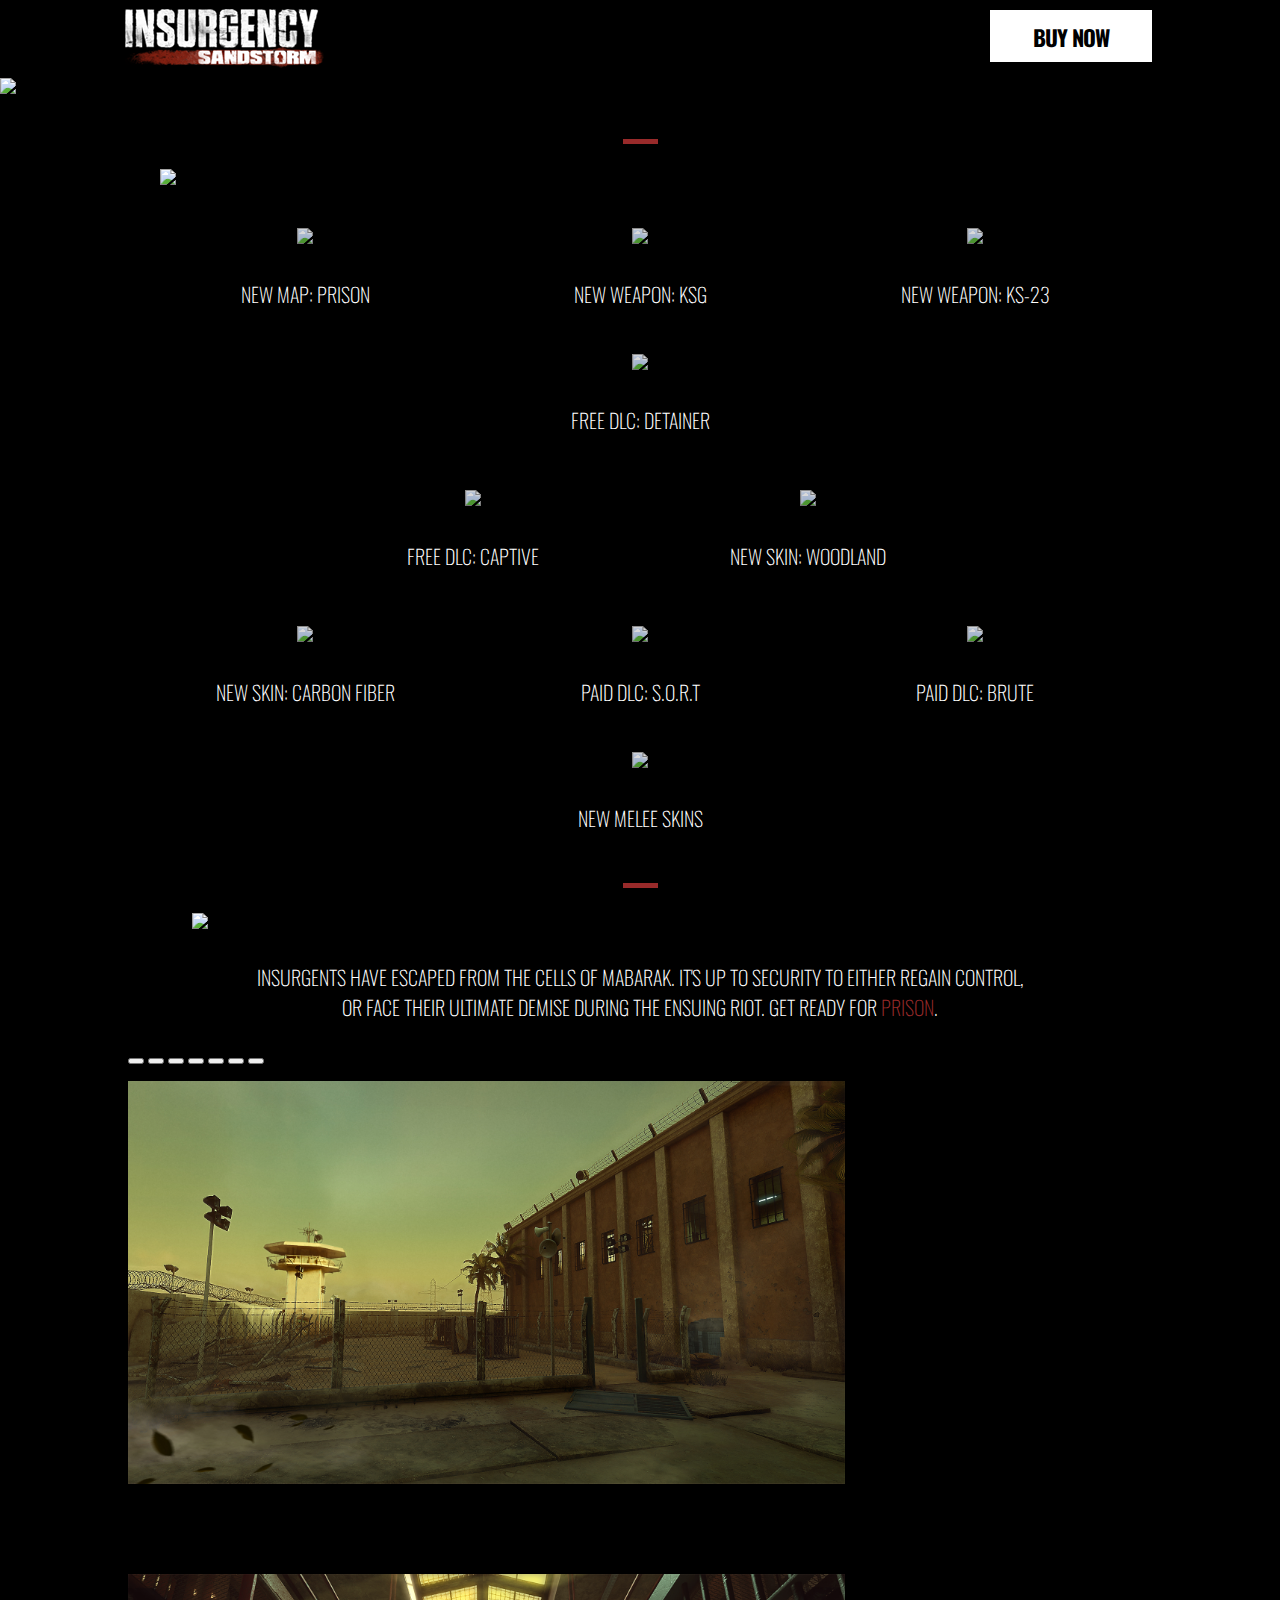
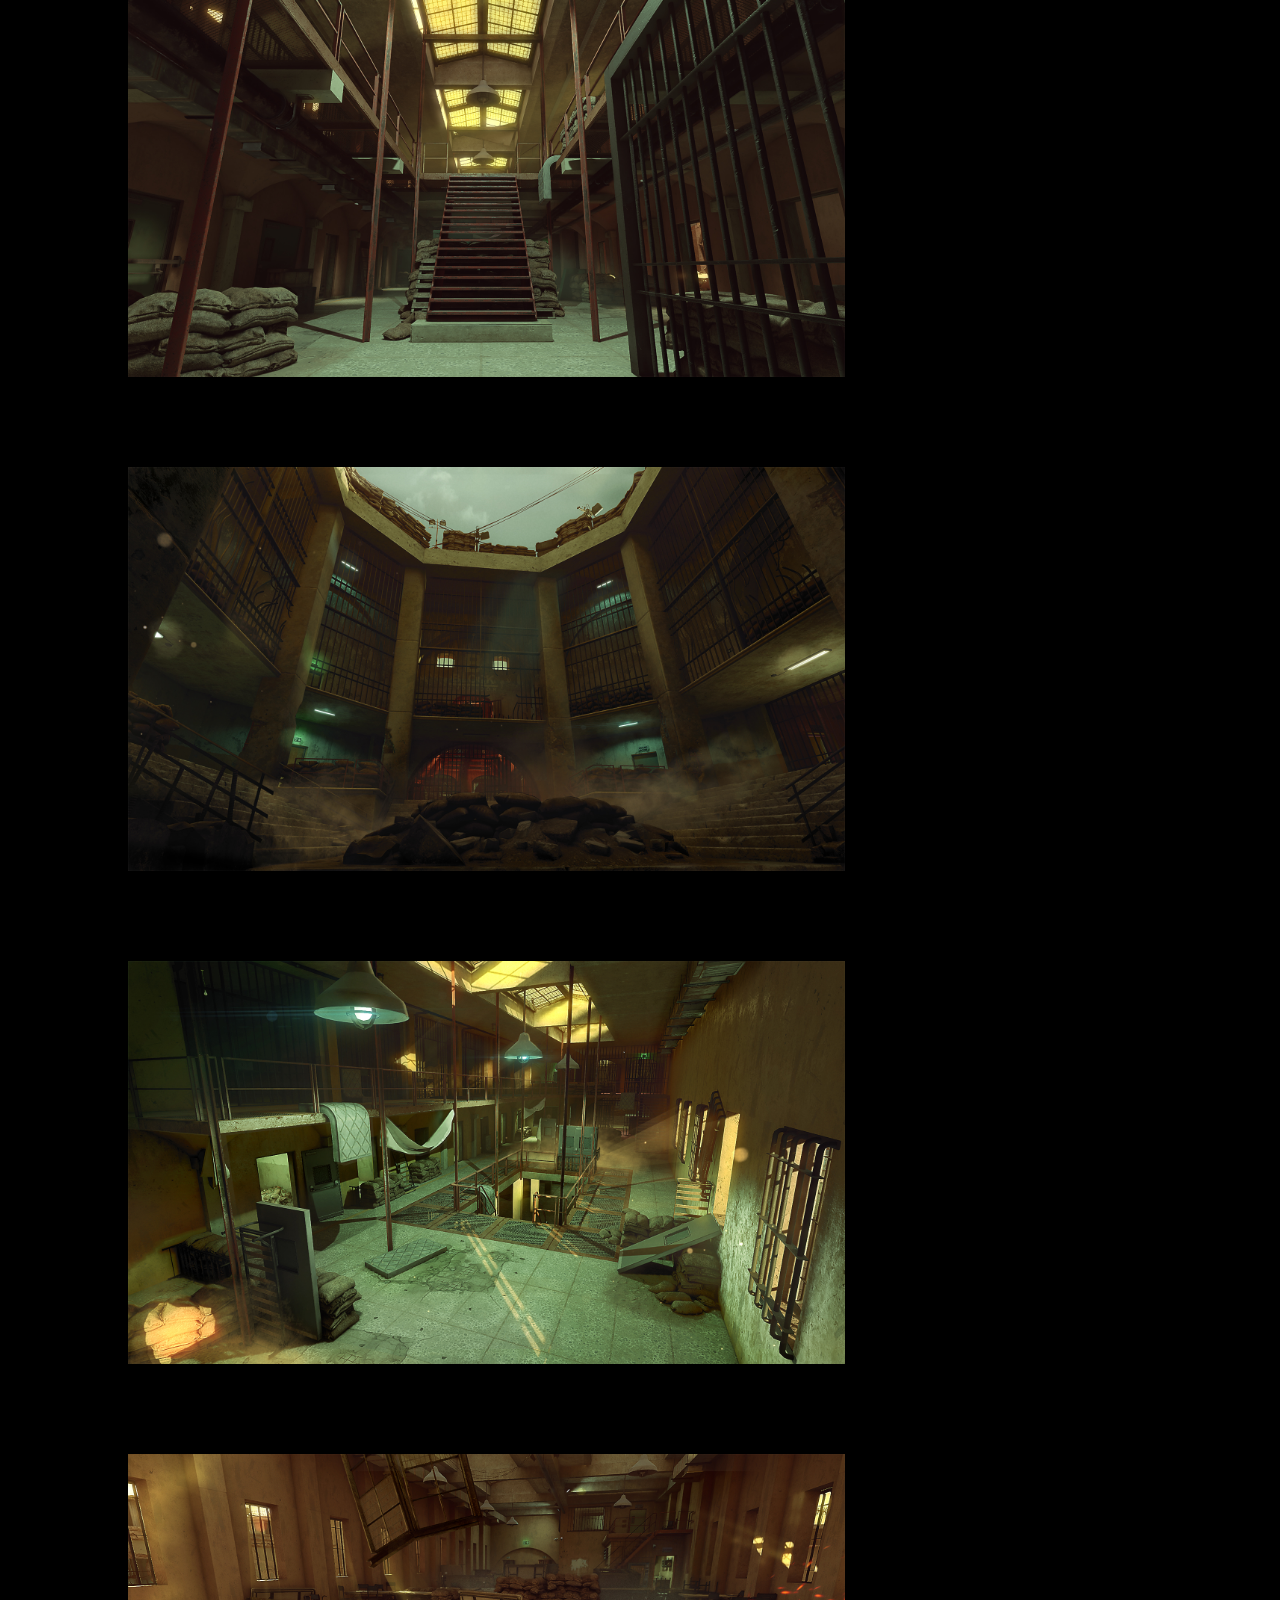
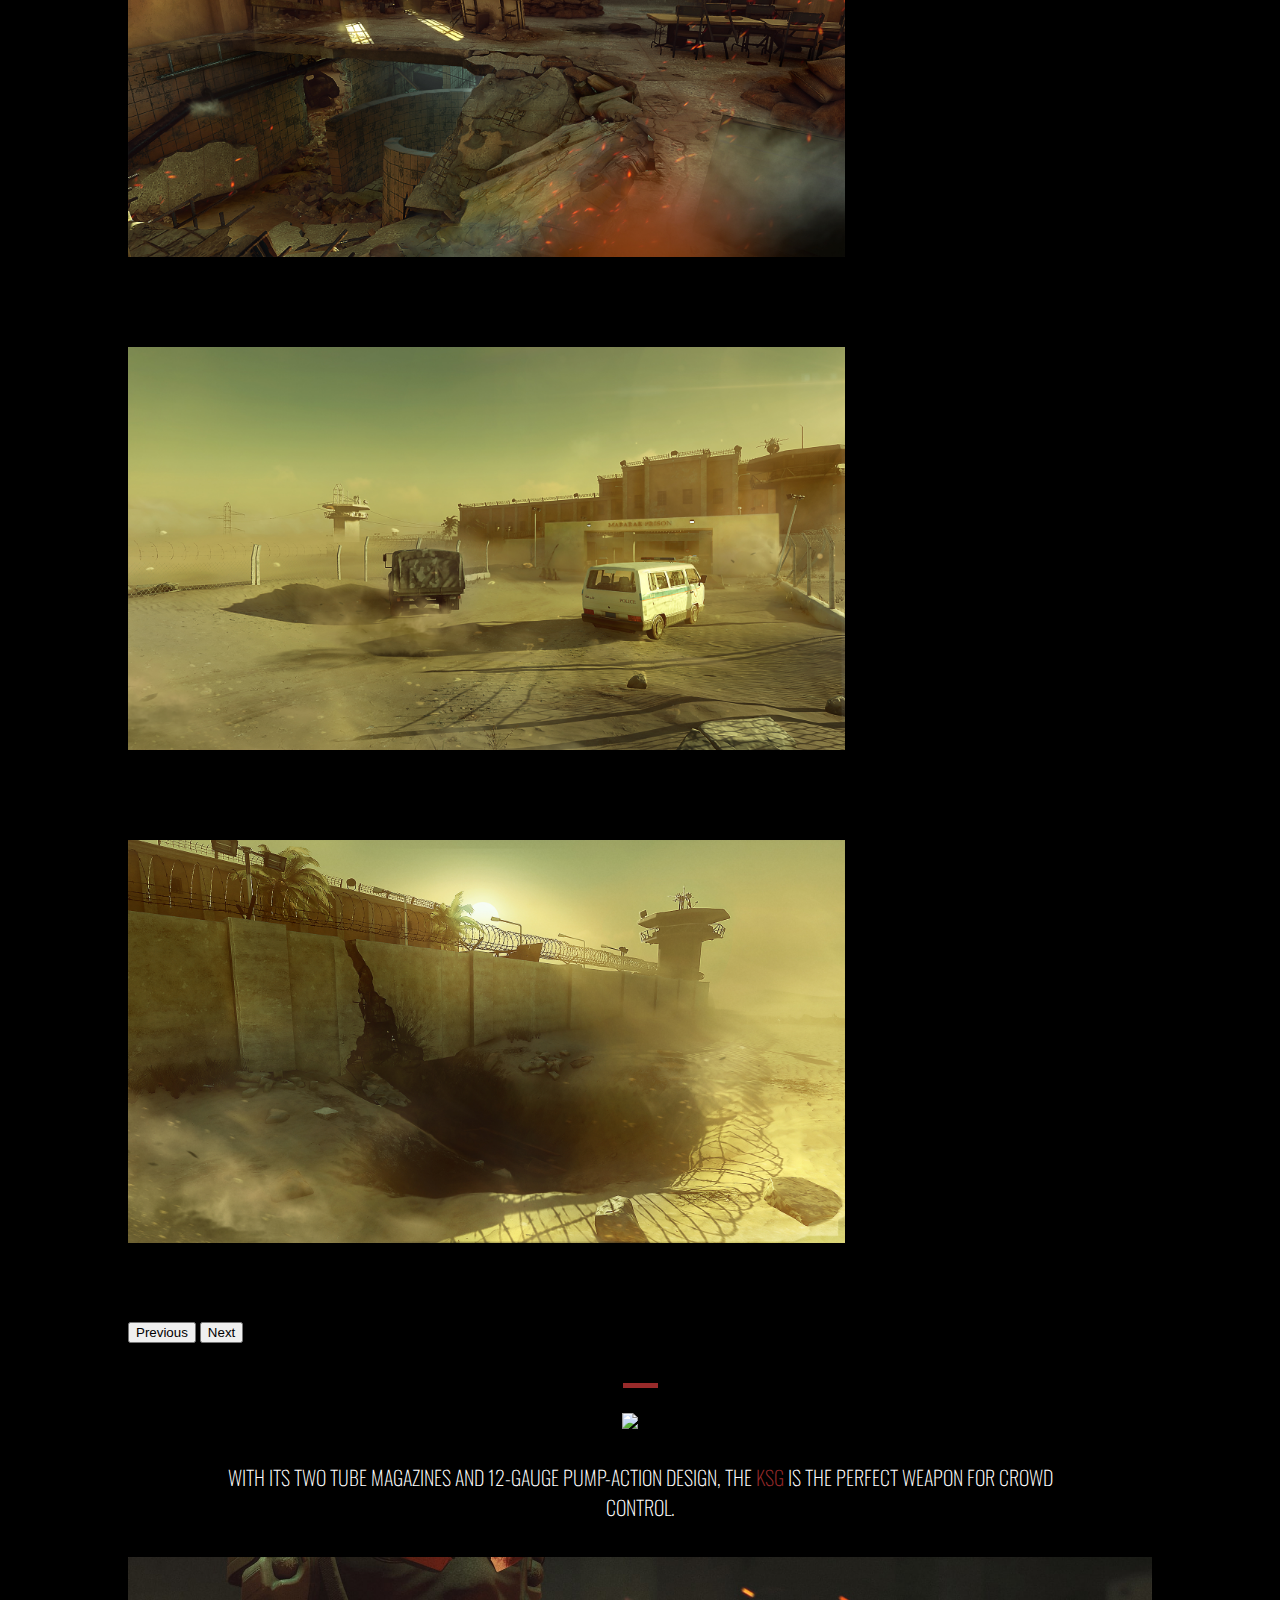
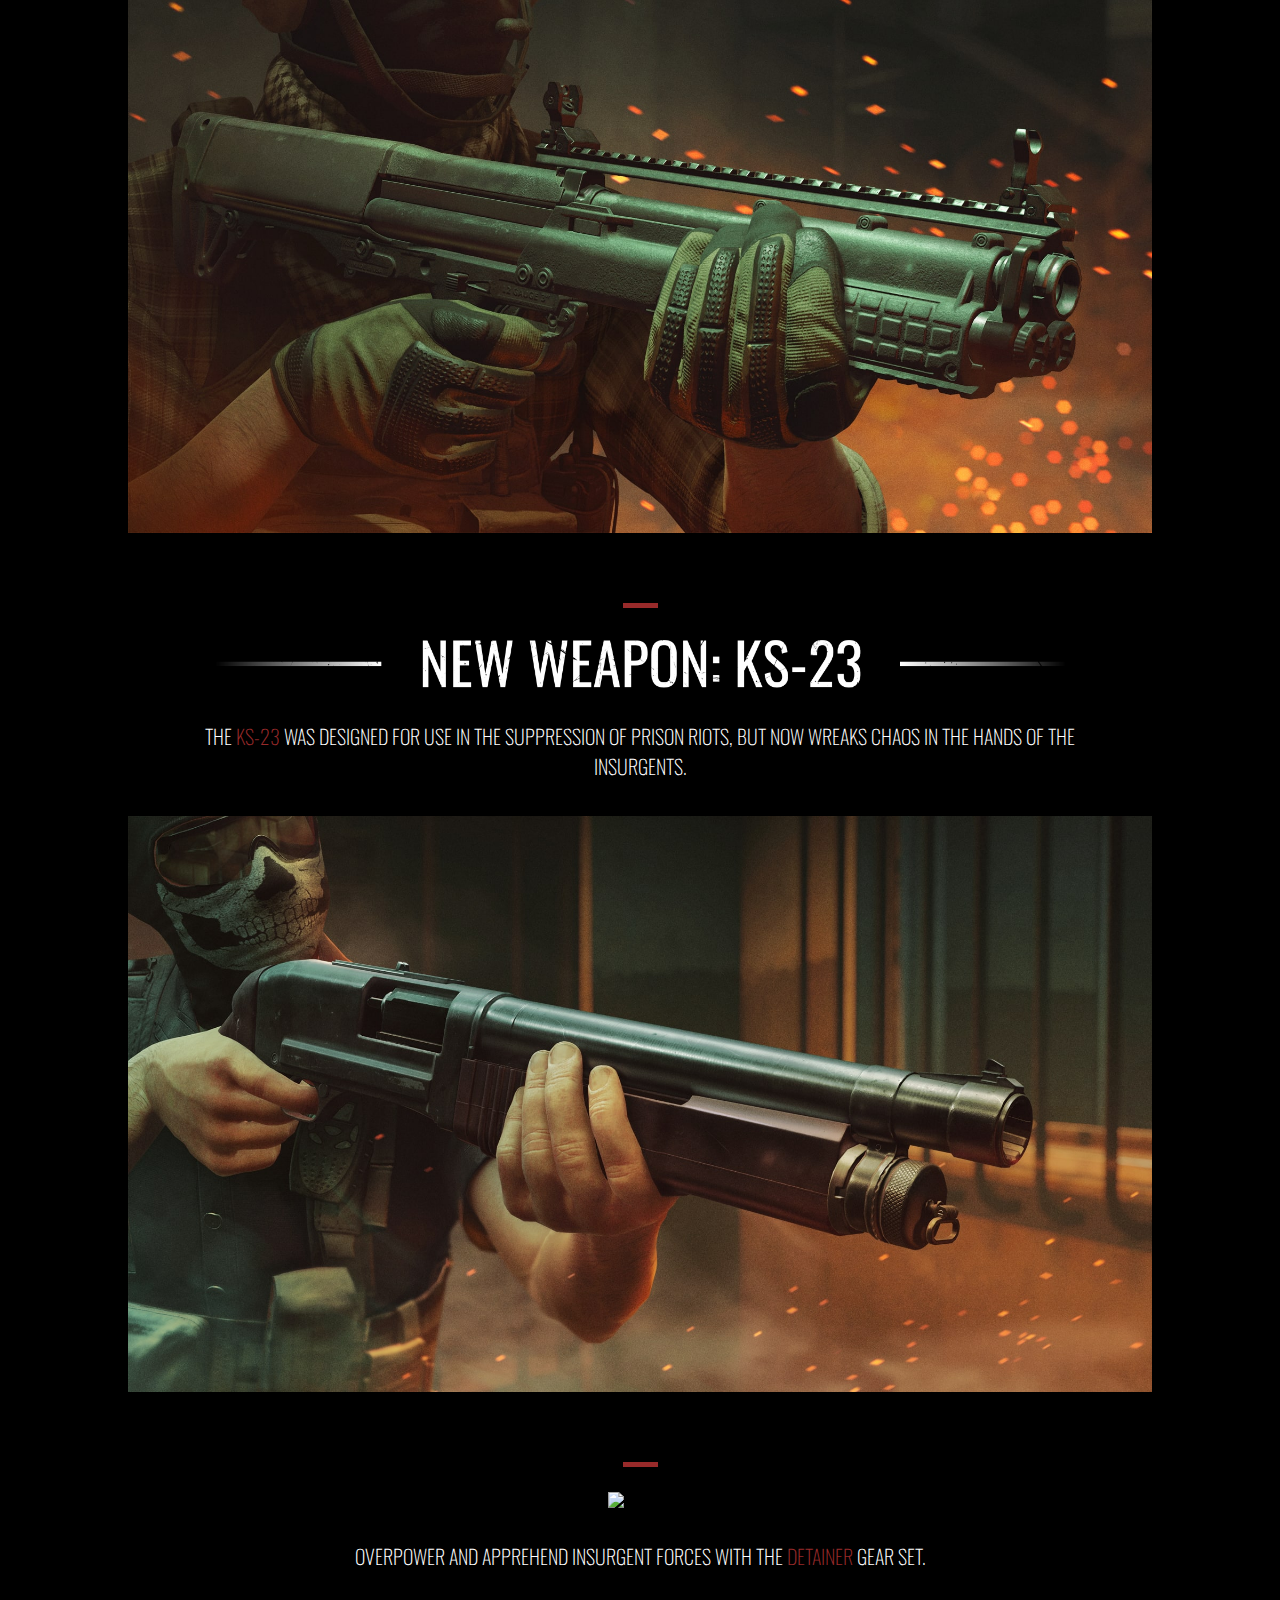
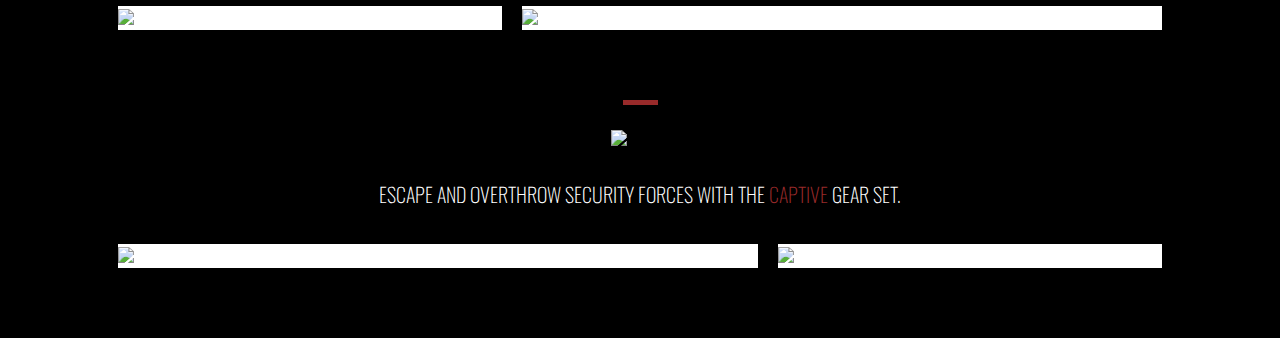
==== index.html @ 1674d470 "Fixed Prison Carousel Images" ====
<!DOCTYPE html>
<html lang="en">
	<head>
		<title>Insurgency: Sandstorm | Update 1.12</title>
		<meta charset="UTF-8">
		<meta name="viewport" content="width=device-width, initial-scale=1">
		<link href="styles.css" rel="stylesheet">
		<link rel="icon" href="sandstorm-icon.png">
		
		<!-- CSS only -->
		<!-- <link href="./twentytwenty.css" rel="stylesheet"> -->
		<link href="https://cdn.jsdelivr.net/npm/bootstrap@5.2.0-beta1/dist/css/bootstrap.min.css" rel="stylesheet" integrity="sha384-0evHe/X+R7YkIZDRvuzKMRqM+OrBnVFBL6DOitfPri4tjfHxaWutUpFmBp4vmVor" crossorigin="anonymous">
		<link href="https://fonts.googleapis.com/css2?family=Oswald:wght@200&display=swap" rel="stylesheet">
	</head>
	<body>
		<div class="header">
			<div class="navbar-container">
				<div class="navbar-content-1">
					<a href="https://store.steampowered.com/app/581320/Insurgency_Sandstorm/">
						<img id="navbar-logo" src="./sandstorm-logo.png"></a>
				</div>
				<div class="navbar-content-2">
					<div class="buy-box">
						<a href="https://store.steampowered.com/app/581320/Insurgency_Sandstorm/">
							<h1>BUY NOW</h1></a>
					</div>
				</div>
			</div>     
		</div>

		<section class="section-1">
			<img id="wallpaper" src="./rendered/glasshouse.jpg">
		</section>

		<div id="spacer"></div>

		<section class="section-2">
			<hr class="red-bar-2">
			<div class="coming-soon">
				<img id="coming" src="./titles/comingMay16.png" alt="comingsoon">
			</div>

			<!-- First Row Images -->
			<div class="gallery-container">
				<div class="photo-box">
					<div class="pic-box">
						<img src="./unlocked/prison_unlocked.png">
						<h3>NEW MAP: PRISON</h3>
					</div>
					
					<div class="pic-box">
						<img src="./unlocked/ksg_unlocked.png">
						<h3>NEW WEAPON: KSG</h3>
					</div>
					<div class="pic-box">
						<img src="./unlocked/ks-23_unlocked.png">
						<h3>NEW WEAPON: KS-23</h3>
					</div>
					<div class="pic-box">
						<img src="./unlocked/detainer_unlocked.png">
						<h3>FREE DLC: DETAINER</h3>
					</div>
				</div>
			</div>
			
			<!-- Second Row Images -->
			<div class="gallery-container">
				<div class="photo-box">
					<div class="pic-box">
						<img src="./unlocked/captive_unlocked.png">
						<h3>FREE DLC: CAPTIVE</h3>
					</div>
					
					<img id="badge" src="./titles/badge.png">
				
					<div class="pic-box">
						<img src="./unlocked/woodland_unlocked.png">
						<h3>NEW SKIN: WOODLAND</h3>
					</div>
				</div>
			</div>

			<!-- Third Row Images -->
			<div class="gallery-container">
				<div class="photo-box">
					<div class="pic-box">
						<img src="./unlocked/carbon_fiber_unlocked.png">
						<h3>NEW SKIN: CARBON FIBER</h3>
					</div>
					
					<div class="pic-box">
						<img src="./unlocked/sort_unlocked.png">
						<h3>PAID DLC: S.O.R.T</h3>
					</div>
					<div class="pic-box">
						<img src="./unlocked/brute_unlocked.png">
						<h3>PAID DLC: BRUTE</h3>
					</div>
					<div class="pic-box">
						<img src="./unlocked/melee_unlocked.png">
						<h3>NEW MELEE SKINS</h3>
					</div>
				</div>
			</div>	
		</section>

		<div id="spacing"></div>
		
		<section class="section-3">
			<hr class="red-bar-3">
			<div class="prison">
				<img id="prison" src="./titles/prison.png" alt="prison">
			</div>
			<div class="prison-description">
				<p >INSURGENTS HAVE ESCAPED FROM THE CELLS OF MABARAK. 
					IT'S UP TO SECURITY TO EITHER REGAIN CONTROL, 
					OR FACE THEIR ULTIMATE DEMISE DURING THE ENSUING RIOT.
					GET READY FOR <span id="red-font">PRISON</span>.</p>
			</div>
			
			<!-- Image Carousel -->
			<div class="prison-carousel">
				<div id="carouselExampleIndicators" class="carousel slide" data-bs-ride="true">
					<div class="carousel-indicators">
					  <button type="button" data-bs-target="#carouselExampleIndicators" data-bs-slide-to="0" class="active" aria-current="true" aria-label="Slide 1"></button>
					  <button type="button" data-bs-target="#carouselExampleIndicators" data-bs-slide-to="1" aria-label="Slide 2"></button>
					  <button type="button" data-bs-target="#carouselExampleIndicators" data-bs-slide-to="2" aria-label="Slide 3"></button>
					  <button type="button" data-bs-target="#carouselExampleIndicators" data-bs-slide-to="3" aria-label="Slide 4"></button>
					  <button type="button" data-bs-target="#carouselExampleIndicators" data-bs-slide-to="4" aria-label="Slide 5"></button>
					  <button type="button" data-bs-target="#carouselExampleIndicators" data-bs-slide-to="5" aria-label="Slide 6"></button>
					  <button type="button" data-bs-target="#carouselExampleIndicators" data-bs-slide-to="6" aria-label="Slide 7"></button>
					</div>
					<div class="carousel-inner">
					  <div class="carousel-item active">
						<img src="./prison-carousel/prison-1.jpg" class="d-block w-100" alt="prison-preview">
					  </div>
					  <div class="carousel-item">
						<img src="./prison-carousel/prison-2.jpg" class="d-block w-100" alt="prison-preview">
					  </div>
					  <div class="carousel-item">
						<img src="./prison-carousel/prison-3.jpg" class="d-block w-100" alt="prison-preview">
					  </div>
					  <div class="carousel-item">
						<img src="./prison-carousel/prison-4.jpg" class="d-block w-100" alt="prison-preview">
					  </div>
					  <div class="carousel-item">
						<img src="./prison-carousel/prison-5.jpg" class="d-block w-100" alt="prison-preview">
					  </div>
					  <div class="carousel-item">
						<img src="./prison-carousel/prison-6.jpg" class="d-block w-100" alt="prison-preview">
					  </div>
					  <div class="carousel-item">
						<img src="./prison-carousel/prison-7.jpg" class="d-block w-100" alt="prison-preview">
					  </div>
					</div>
					<button class="carousel-control-prev" type="button" data-bs-target="#carouselExampleIndicators" data-bs-slide="prev">
					  <span class="carousel-control-prev-icon" aria-hidden="true"></span>
					  <span class="visually-hidden">Previous</span>
					</button>
					<button class="carousel-control-next" type="button" data-bs-target="#carouselExampleIndicators" data-bs-slide="next">
					  <span class="carousel-control-next-icon" aria-hidden="true"></span>
					  <span class="visually-hidden">Next</span>
					</button>
				  </div>
			</div>

		</section>

		<div id="spacer"></div>

		<section class="section-4">
			<hr class="red-bar-4">
			<div class="new-ksg">
				<img id="ksg" src="./titles/ksg.png" alt="ksg">
			</div>
			<div class="ksg-description">
				<p>WITH ITS TWO TUBE MAGAZINES AND 12-GAUGE PUMP-ACTION DESIGN, 
					THE <span id="red-font">KSG</span> IS THE PERFECT WEAPON FOR CROWD CONTROL.</p>
			</div>
			
			<!-- Image Carousel -->
			<div id="ksg-carousel">
				<img src="./rendered/ksg-action.jpg">
				<!-- <img src="./rendered/ksg-render.png"> -->
			</div>

		</section>

		<div id="spacer"></div>

		<section class="section-5">
			<hr class="red-bar-5">
			<div class="new-ks23">
				<img id="ks23" src="./titles/ks23.png" alt="ks23">
			</div>
			<div class="ks23-description">
				<p>THE <span id="red-font">KS-23</span> WAS DESIGNED FOR USE IN THE SUPPRESSION OF PRISON RIOTS, 
					BUT NOW WREAKS CHAOS IN THE HANDS OF THE INSURGENTS.</p>
			</div>
			
			<!-- Image Carousel -->
			<div id="ks23-carousel">
				<img src="./rendered/ks23-action.jpg">
				<!-- <img src="./rendered/ks23-render.png"> -->
			</div>

		</section>

		<div id="spacer"></div>

		<section class="section-6">
			<hr class="red-bar-6">
			<div class="new-detainer">
				<img id="detainer" src="./titles/detainer.png" alt="detainer">
			</div>
			<div class="detainer-description">
				<p>OVERPOWER AND APPREHEND INSURGENT FORCES WITH THE <span id="red-font">DETAINER</span> GEAR SET.</p>
			</div>
			
			<!-- Image Container -->
			<div id="detainer-container">
				<div id="detainer-wrapper-small" class="image-wrapper-detainer">
					<img id="detainer-small" src="./rendered/detainer-render.jpg">
				</div>
				<div id="detainer-wrapper-wide" class="image-wrapper-detainer">
					<img id="detainer-wide" src="./rendered/detainer-action.jpg">
				</div>
			</div>

		</section>

		<div id="spacer"></div>

		<section class="section-7">
			<hr class="red-bar-7">
			<div class="new-captive">
				<img id="captive" src="./titles/captive.png" alt="captive">
			</div>
			<div class="captive-description">
				<p>ESCAPE AND OVERTHROW SECURITY FORCES WITH THE <span id="red-font">CAPTIVE</span> GEAR SET.</p>
			</div>
		
			<!-- Image Container -->
			<div id="captive-container">
				<div id="captive-wrapper-wide" class="image-wrapper-captive">
					<img id="captive-wide" src="./rendered/captive-action.jpg">
				</div>
				<div id="captive-wrapper-small" class="image-wrapper-captive">
					<img id="captive-wide" src="./rendered/captive-render.jpg">
				</div>
			</div>
		
		</section>

		<div id="spacer"></div>

		<!-- <script src="./jquery-3.6.0.min.js"></script>
		<script src="./jquery.twentytwenty.js"></script> -->
		<script>
			$(window).load(function() {
				$("#ksg-carousel").twentytwenty();
			});
		</script>
		<script src="https://cdn.jsdelivr.net/npm/bootstrap@5.2.0-beta1/dist/js/bootstrap.bundle.min.js" integrity="sha384-pprn3073KE6tl6bjs2QrFaJGz5/SUsLqktiwsUTF55Jfv3qYSDhgCecCxMW52nD2" crossorigin="anonymous"></script>
	</body>
</html>
---- styles.css ----
body{
    margin: 0;
    font-family: "Oswald", sans-serif;
    background-color: black;
}

/* Header Properties */
.navbar-container{
    background-color: black;
    display: flex;
    height: 75px;
    width: 100%;
    position: sticky;
    top: 0px;
    z-index:99;
    text-align: center;
}
.navbar-content-1{
    display: flex;
    margin-left: 9vw;
    margin-right: auto;
    transition: all 300ms;
}
.navbar-content-2{
    display: flex;
    margin-left: auto;
    margin-right: 10vw;
    transition: all 300ms;
    justify-content: center;
}
#navbar-logo{
    width: 225px;
    height: auto;
    overflow: hidden;
    margin-top: 4px;
}
.buy-box{
    height: 50px;
    min-height: 28px;
    margin-top: 10px;
    margin-bottom: 10px;
    padding-left: 30px;
    padding-right: 30px;
    transition: all 220ms;
    border: 1px solid white;
    background-color: white;
}
.buy-box h1{
    width: 100px;
    margin-top: 10px;
    font-size: 22px;
    font-weight: bold;
    color: black;
    letter-spacing: -1px;
    font-family: "Oswald", sans-serif;
}
.buy-box a{
    text-decoration: none;
}
.buy-box:hover{
    background-color: #bfbfbf;
    cursor: pointer;
}

@media only screen and (max-width: 650px) {
    .navbar-container{
        justify-content: center;
    }
    .navbar-content-1{
        margin-left: auto;
        margin-right: auto;
    }
    .navbar-content-2{
        display: none;
        margin-left: 70px;
    }
    .buy-box h1{
        margin-top: 10px;
        margin-bottom: 10px;
    }
}

/* SECTION 1 */
.section-1 {
    background-color: black;
    transition: all 300ms;
    width: 100%;
    margin: 0;
}
#wallpaper {
    max-width: 100%;
    margin: 0;
    padding: 0;
}
@media only screen and (max-width: 650px) {
    .section-1 {
        background-color: black;
    }
}

#spacer{
    height: 40px;
    background-color: black;
}

/* SECTION 2 */
.section-2{
    background-color: black;
    margin: 0;
    width: 100%;
    font-weight: light;
}
.red-bar-2{
    width: 35px;
    height: 5px;
    background-color: #982a2a;
    border: none;
    margin: 0 auto 0 auto;
}
.coming-soon{
    display: flex;
}
#coming{
    margin-top: 25px;
    width: 75%;
    margin-left: auto;
    margin-right: auto;
    margin-bottom: 30px;
}
.gallery-container{
    margin-top: -30px;
}
.photo-box {
    justify-content: center;
    background-color: black;
    display: flex;
    flex-direction: row;
    flex-wrap: wrap;
    padding-top: 15px;
    padding-bottom: 25px;
    transition: all 300ms;
}
.pic-box {
    width: 335px;
    margin: 5px 0 5px 0;
    display: inline-block;
    text-align: center;
    justify-content: center;
}
.pic-box h3{
    color: white;
    font-size: 20px;
    font-weight: lighter;
}
.pic-box img{
    filter: brightness(0.85);
    width: 85%;
    max-height: auto;
    margin-left: 10px;
    margin-right: 10px;
    margin-top: 15px;
    margin-bottom: 10px;
}
.pic-box img:hover{
    filter: brightness(1);
    cursor: pointer;
}
#badge{
    filter: brightness(0.75);
    margin-top: -40px;
    width: 720px;
    max-width: 720px;
    height: auto;
    margin-left: -25px;
    margin-right: -25px;
    transition: all 300ms;
}
#badge:hover{
    filter: brightness(1);
}
@media only screen and (max-width: 1370px) {
    #badge{
        display: none;
     }
}
@media only screen and (max-width: 650px) {
    .section-2{
        background-color: black;
        width: 100%;
    }
    .red-bar-2{
        width: 30px;
        height: 4px;
        background-color: #982a2a;
        border: none;
    }
    #coming{
        margin-top: 15px;
        width: 90%;
        margin-left: auto;
        margin-right: auto;
    }
    .pic-box img{
        width: 90%;
        max-height: auto;
        margin-left: 15px;
        margin-right: 25px;
        margin-top: 15px;
    }
    .pic-box h3{
        color: white;
        font-size: 20px;
        font-weight: lighter;
    }
}

/* SECTION 3 */
.section-3{
    transition: all 300ms;
    background-color: black;
    width: auto;
}
.red-bar-3{
    width: 35px;
    height: 5px;
    background-color: #982a2a;
    border: none;
    margin: 0 auto 0 auto;
}
.prison{
    display: flex;
}
#prison{
    margin-top: 25px;
    width: 70%;
    margin-bottom: 30px;
    margin-left: auto;
    margin-right: auto;
}
.prison-description{
    margin: -25px 20vw 0 20vw;
}
.prison-description p{
    text-align: center;
    color: white;
    font-size: 20px;
    font-weight: lighter;
}
#red-font{
    color: #982a2a;
}
.prison-carousel{
    display: flex;
    justify-content: center;
    width: 80%;
    margin: auto;
}
.prison-carousel img{
    width: 70%;
    margin-top: 15px;
    margin-bottom: 70px;
}
@media only screen and (max-width: 850px) {
    .prison-description{
        margin: -25px 10vw 0 10vw;
    }
}
@media only screen and (max-width: 650px) {
    .red-bar-3{
        width: 30px;
        height: 4px;
        background: #d43a3a;
        border: none;
        margin-bottom: 15px;
    }
    .prison-description{
        margin: -35px 50px 0 50px;
    }
    .prison-description p{
        text-align: center;
        color: white;
        font-size: 17px;
        font-weight: 400;
    }
    .prison-carousel{
        width: 90%;
    }
    #prison{
        margin-top: 0;
        margin-bottom: 50px;
        min-width: 95%;
        margin-left: auto;
        margin-right: auto;
    }
    .prison{
        padding-left: 3vw;
        padding-right: 2vw;
        margin-bottom: 5px;
    }
}

/* SECTION 4 */
.section-4{
    transition: all 300ms;
    background-color: black;
    width: auto;
}
.red-bar-4{
    width: 35px;
    height: 5px;
    background-color: #982a2a;
    border: none;
    margin: 0 auto 0 auto;
}
.new-ksg{
    display: flex;
    justify-content: center;
}
#ksg{
    margin-top: 25px;
    max-width: 70%;
    margin-bottom: 30px;
    margin-left: auto;
    margin-right: auto;
}
.ksg-description{
    margin: -25px 15vw 0 15vw;
}
.ksg-description p{
    text-align: center;
    color: white;
    font-size: 20px;
    font-weight: lighter;
}
#ksg-carousel{
    display: flex;
    justify-content: center;
}
#ksg-carousel img{
    width: 80%;
    margin-top: 15px;
    margin-bottom: 30px;
}
@media only screen and (max-width: 850px) {
    .ksg-description{
        margin: -25px 10vw 0 10vw;
    }
}
@media only screen and (max-width: 650px) {
    .red-bar-4{
        width: 30px;
        height: 4px;
        background-color: #982a2a;
        border: none;
        margin-top: -5px;
        margin-bottom: -5px;
    }
    .new-ksg{
        display: flex;
        justify-content: center;
    }
    .ksg-description{
        margin: -35px 50px 0 50px;
    }
    .ksg-description p{
        text-align: center;
        color: white;
        font-size: 17px;
        font-weight: 400;
    }
    #ksg-carousel{
        display: flex;
    }
    #ksg-carousel img{
        width: 90%;
        margin-left: auto;
        margin-right: auto;
    }
    #ksg{
        min-width: 95%;
        margin-top: 0;
        margin-left: auto;
        margin-right: auto;
    }
    .new-ksg{
        padding-top: 3vh;
        padding-left: 2vw;
        padding-right: 2vw;
        margin-bottom: 20px;
    }
}

/* SECTION 5 */
.section-5{
    transition: all 300ms;
    background-color: black;
    width: auto;
}
.red-bar-5{
    width: 35px;
    height: 5px;
    background-color: #982a2a;
    border: none;
    margin: 0 auto 0 auto;
}
.new-ks23{
    display: flex;
    justify-content: center;
}
#ks23{
    margin-top: 25px;
    max-width: 70%;
    margin-bottom: 30px;
    margin-left: auto;
    margin-right: auto;
}
.ks23-description{
    margin: -25px 15vw 0 15vw;
}
.ks23-description p{
    text-align: center;
    color: white;
    font-size: 20px;
    font-weight: lighter;
}
#ks23-carousel{
    display: flex;
    justify-content: center;
}
#ks23-carousel img{
    width: 80%;
    margin-top: 15px;
    margin-bottom: 30px;
}
@media only screen and (max-width: 850px) {
    .ks23-description{
        margin: -25px 10vw 0 10vw;
    }
}
@media only screen and (max-width: 650px) {
    .red-bar-5{
        width: 30px;
        height: 4px;
        background-color: #982a2a;
        border: none;
        margin-top: -5px;
        margin-bottom: -5px;
    }
    .new-ks23{
        display: flex;
        justify-content: center;
    }
    .ks23-description{
        margin: -35px 50px 0 50px;
    }
    .ks23-description p{
        text-align: center;
        color: white;
        font-size: 17px;
        font-weight: 400;
    }
    #ks23-carousel{
        display: flex;
    }
    #ks23-carousel img{
        width: 90%;
        margin-left: auto;
        margin-right: auto;
    }
    #ks23{
        min-width: 95%;
        margin-top: 0;
        margin-left: auto;
        margin-right: auto;
    }
    .new-ks23{
        padding-top: 3vh;
        padding-left: 2vw;
        padding-right: 2vw;
        margin-bottom: 20px;
    }
}

/* SECTION 6 */
.section-6{
    transition: all 300ms;
    background-color: black;
    width: auto;
}
.red-bar-6{
    width: 35px;
    height: 5px;
    background-color: #982a2a;
    border: none;
    margin: 0 auto 0 auto;
}
.new-detainer{
    display: flex;
    justify-content: center;
}
#detainer{
    margin-top: 25px;
    max-width: 70%;
    margin-bottom: 30px;
    margin-left: auto;
    margin-right: auto;
}
.detainer-description{
    margin: -25px 15vw 0 15vw;
}
.detainer-description p{
    text-align: center;
    color: white;
    font-size: 20px;
    font-weight: lighter;
}
#detainer-container{
    display: flex;
    justify-content: center;
}
.image-wrapper-detainer{
    display: inline-block;
    overflow: hidden;
    justify-content: center;
    background-color: white;
    margin-top: 15px;
    margin-bottom: 30px;
    margin-left: 10px;
    margin-right: 10px;
    vertical-align: middle;
}
#detainer-wrapper-small{
    width: 30%;
    height: auto;
}
#detainer-wrapper-wide{
    width: 50%;
    height: auto;
}
#detainer-small{
    transition: all 300ms;
    max-width: 100%;
    height: 100%;
}
#detainer-wide{
    transition: all 300ms;
    max-width: 100%;
    height: 100%;
}
.image-wrapper-detainer img:hover {
    transform:scale(1.05);
}
@media only screen and (max-width: 850px) {
    .detainer-description{
        margin: -25px 10vw 0 10vw;
    }
}
@media only screen and (max-width: 650px) {
    .red-bar-6{
        width: 30px;
        height: 4px;
        background-color: #982a2a;
        border: none;
        margin-top: -5px;
        margin-bottom: -5px;
    }
    .new-detainer{
        display: flex;
        justify-content: center;
    }
    .detainer-description{
        margin: -35px 50px 0 50px;
    }
    .detainer-description p{
        text-align: center;
        color: white;
        font-size: 17px;
        font-weight: 400;
    }
    #detainer-container{
        display: flex;
    }
    #detainer-wrapper-wide{
        display: none;
    }
    #detainer-wrapper-small{
        width: 85%;
    }
    #detainer-small{
        max-width: 100%;
        height: 100%;
    }
    #detainer{
        min-width: 95%;
        margin-top: 0;
        margin-left: auto;
        margin-right: auto;
    }
    .new-detainer{
        padding-top: 3vh;
        padding-left: 2vw;
        padding-right: 2vw;
        margin-bottom: 20px;
    }
}

/* SECTION 7 */
.section-7{
    transition: all 300ms;
    background-color: black;
    width: auto;
}
.red-bar-7{
    width: 35px;
    height: 5px;
    background-color: #982a2a;
    border: none;
    margin: 0 auto 0 auto;
}
.new-captive{
    display: flex;
    justify-content: center;
}
#captive{
    margin-top: 25px;
    max-width: 70%;
    margin-bottom: 30px;
    margin-left: auto;
    margin-right: auto;
}
.captive-description{
    margin: -25px 15vw 0 15vw;
}
.captive-description p{
    text-align: center;
    color: white;
    font-size: 20px;
    font-weight: lighter;
}
#captive-container{
    display: flex;
    justify-content: center;
}
.image-wrapper-captive{
    display: inline-block;
    overflow: hidden;
    justify-content: center;
    background-color: white;
    margin-top: 15px;
    margin-bottom: 30px;
    margin-left: 10px;
    margin-right: 10px;
    vertical-align: middle;
}
#captive-wrapper-small{
    width: 30%;
    height: auto;
}
#captive-wrapper-wide{
    width: 50%;
    height: auto;
}
#captive-small{
    transition: all 300ms;
    max-width: 100%;
    height: 100%;
}
#captive-wide{
    transition: all 300ms;
    max-width: 100%;
    height: 100%;
}
.image-wrapper-captive img:hover {
    transform:scale(1.05);
}
@media only screen and (max-width: 850px) {
    .captive-description{
        margin: -25px 10vw 0 10vw;
    }
}
@media only screen and (max-width: 650px) {
    .red-bar-7{
        width: 30px;
        height: 4px;
        background-color: #982a2a;
        border: none;
        margin-top: -5px;
        margin-bottom: -5px;
    }
    .new-captive{
        display: flex;
        justify-content: center;
    }
    .captive-description{
        margin: -35px 50px 0 50px;
    }
    .captive-description p{
        text-align: center;
        color: white;
        font-size: 17px;
        font-weight: 400;
    }
    #captive-container{
        display: flex;
    }
    #captive-wrapper-wide{
        display: none;
    }
    #captive-wrapper-small{
        width: 85%;
    }
    #captive-small{
        max-width: 100%;
        height: 100%;
    }
    #captive{
        min-width: 95%;
        margin-top: 0;
        margin-left: auto;
        margin-right: auto;
    }
    .new-captive{
        padding-top: 3vh;
        padding-left: 2vw;
        padding-right: 2vw;
        margin-bottom: 20px;
    }
}
---- twentytwenty.css ----
.twentytwenty-horizontal .twentytwenty-handle:before, .twentytwenty-horizontal .twentytwenty-handle:after, .twentytwenty-vertical .twentytwenty-handle:before, .twentytwenty-vertical .twentytwenty-handle:after {
  content: " ";
  display: block;
  background: white;
  position: absolute;
  z-index: 30;
  -webkit-box-shadow: 0px 0px 12px rgba(51, 51, 51, 0.5);
  -moz-box-shadow: 0px 0px 12px rgba(51, 51, 51, 0.5);
  box-shadow: 0px 0px 12px rgba(51, 51, 51, 0.5); }

.twentytwenty-horizontal .twentytwenty-handle:before, .twentytwenty-horizontal .twentytwenty-handle:after {
  width: 3px;
  height: 9999px;
  left: 50%;
  margin-left: -1.5px; }

.twentytwenty-vertical .twentytwenty-handle:before, .twentytwenty-vertical .twentytwenty-handle:after {
  width: 9999px;
  height: 3px;
  top: 50%;
  margin-top: -1.5px; }

.twentytwenty-before-label, .twentytwenty-after-label, .twentytwenty-overlay {
  position: absolute;
  top: 0;
  width: 100%;
  height: 100%; }

.twentytwenty-before-label, .twentytwenty-after-label, .twentytwenty-overlay {
  -webkit-transition-duration: 0.5s;
  -moz-transition-duration: 0.5s;
  transition-duration: 0.5s; }

.twentytwenty-before-label, .twentytwenty-after-label {
  -webkit-transition-property: opacity;
  -moz-transition-property: opacity;
  transition-property: opacity; }

.twentytwenty-before-label:before, .twentytwenty-after-label:before {
  color: white;
  font-size: 13px;
  letter-spacing: 0.1em; }

.twentytwenty-before-label:before, .twentytwenty-after-label:before {
  position: absolute;
  background: rgba(255, 255, 255, 0.2);
  line-height: 38px;
  padding: 0 20px;
  -webkit-border-radius: 2px;
  -moz-border-radius: 2px;
  border-radius: 2px; }

.twentytwenty-horizontal .twentytwenty-before-label:before, .twentytwenty-horizontal .twentytwenty-after-label:before {
  top: 50%;
  margin-top: -19px; }

.twentytwenty-vertical .twentytwenty-before-label:before, .twentytwenty-vertical .twentytwenty-after-label:before {
  left: 50%;
  margin-left: -45px;
  text-align: center;
  width: 90px; }

.twentytwenty-left-arrow, .twentytwenty-right-arrow, .twentytwenty-up-arrow, .twentytwenty-down-arrow {
  width: 0;
  height: 0;
  border: 6px inset transparent;
  position: absolute; }

.twentytwenty-left-arrow, .twentytwenty-right-arrow {
  top: 50%;
  margin-top: -6px; }

.twentytwenty-up-arrow, .twentytwenty-down-arrow {
  left: 50%;
  margin-left: -6px; }

.twentytwenty-container {
  -webkit-box-sizing: content-box;
  -moz-box-sizing: content-box;
  box-sizing: content-box;
  z-index: 0;
  overflow: hidden;
  position: relative;}
  .twentytwenty-container img {
    max-width: 100%;
    position: absolute;
    top: 0;
    display: block; }
  .twentytwenty-container.active .twentytwenty-overlay, .twentytwenty-container.active :hover.twentytwenty-overlay {
    background: rgba(0, 0, 0, 0); }
    .twentytwenty-container.active .twentytwenty-overlay .twentytwenty-before-label,
    .twentytwenty-container.active .twentytwenty-overlay .twentytwenty-after-label, .twentytwenty-container.active :hover.twentytwenty-overlay .twentytwenty-before-label,
    .twentytwenty-container.active :hover.twentytwenty-overlay .twentytwenty-after-label {
      opacity: 0; }
  .twentytwenty-container * {
    -webkit-box-sizing: content-box;
    -moz-box-sizing: content-box;
    box-sizing: content-box; }

.twentytwenty-before-label {
  opacity: 0; }
  .twentytwenty-before-label:before {
    content: attr(data-content); }

.twentytwenty-after-label {
  opacity: 0; }
  .twentytwenty-after-label:before {
    content: attr(data-content); }

.twentytwenty-horizontal .twentytwenty-before-label:before {
  left: 10px; }

.twentytwenty-horizontal .twentytwenty-after-label:before {
  right: 10px; }

.twentytwenty-vertical .twentytwenty-before-label:before {
  top: 10px; }

.twentytwenty-vertical .twentytwenty-after-label:before {
  bottom: 10px; }

.twentytwenty-overlay {
  -webkit-transition-property: background;
  -moz-transition-property: background;
  transition-property: background;
  background: rgba(0, 0, 0, 0);
  z-index: 25; }
  .twentytwenty-overlay:hover {
    background: rgba(0, 0, 0, 0.5); }
    .twentytwenty-overlay:hover .twentytwenty-after-label {
      opacity: 1; }
    .twentytwenty-overlay:hover .twentytwenty-before-label {
      opacity: 1; }

.twentytwenty-before {
  z-index: 20; }

.twentytwenty-after {
  z-index: 10; }

.twentytwenty-handle {
  height: 38px;
  width: 38px;
  position: absolute;
  left: 50%;
  top: 50%;
  margin-left: -22px;
  margin-top: -22px;
  border: 3px solid white;
  -webkit-border-radius: 1000px;
  -moz-border-radius: 1000px;
  border-radius: 1000px;
  -webkit-box-shadow: 0px 0px 12px rgba(51, 51, 51, 0.5);
  -moz-box-shadow: 0px 0px 12px rgba(51, 51, 51, 0.5);
  box-shadow: 0px 0px 12px rgba(51, 51, 51, 0.5);
  z-index: 40;
  cursor: pointer; }

.twentytwenty-horizontal .twentytwenty-handle:before {
  bottom: 50%;
  margin-bottom: 22px;
  -webkit-box-shadow: 0 3px 0 white, 0px 0px 12px rgba(51, 51, 51, 0.5);
  -moz-box-shadow: 0 3px 0 white, 0px 0px 12px rgba(51, 51, 51, 0.5);
  box-shadow: 0 3px 0 white, 0px 0px 12px rgba(51, 51, 51, 0.5); }
.twentytwenty-horizontal .twentytwenty-handle:after {
  top: 50%;
  margin-top: 22px;
  -webkit-box-shadow: 0 -3px 0 white, 0px 0px 12px rgba(51, 51, 51, 0.5);
  -moz-box-shadow: 0 -3px 0 white, 0px 0px 12px rgba(51, 51, 51, 0.5);
  box-shadow: 0 -3px 0 white, 0px 0px 12px rgba(51, 51, 51, 0.5); }

.twentytwenty-vertical .twentytwenty-handle:before {
  left: 50%;
  margin-left: 22px;
  -webkit-box-shadow: 3px 0 0 white, 0px 0px 12px rgba(51, 51, 51, 0.5);
  -moz-box-shadow: 3px 0 0 white, 0px 0px 12px rgba(51, 51, 51, 0.5);
  box-shadow: 3px 0 0 white, 0px 0px 12px rgba(51, 51, 51, 0.5); }
.twentytwenty-vertical .twentytwenty-handle:after {
  right: 50%;
  margin-right: 22px;
  -webkit-box-shadow: -3px 0 0 white, 0px 0px 12px rgba(51, 51, 51, 0.5);
  -moz-box-shadow: -3px 0 0 white, 0px 0px 12px rgba(51, 51, 51, 0.5);
  box-shadow: -3px 0 0 white, 0px 0px 12px rgba(51, 51, 51, 0.5); }

.twentytwenty-left-arrow {
  border-right: 6px solid white;
  left: 50%;
  margin-left: -17px; }

.twentytwenty-right-arrow {
  border-left: 6px solid white;
  right: 50%;
  margin-right: -17px; }

.twentytwenty-up-arrow {
  border-bottom: 6px solid white;
  top: 50%;
  margin-top: -17px; }

.twentytwenty-down-arrow {
  border-top: 6px solid white;
  bottom: 50%;
  margin-bottom: -17px; }
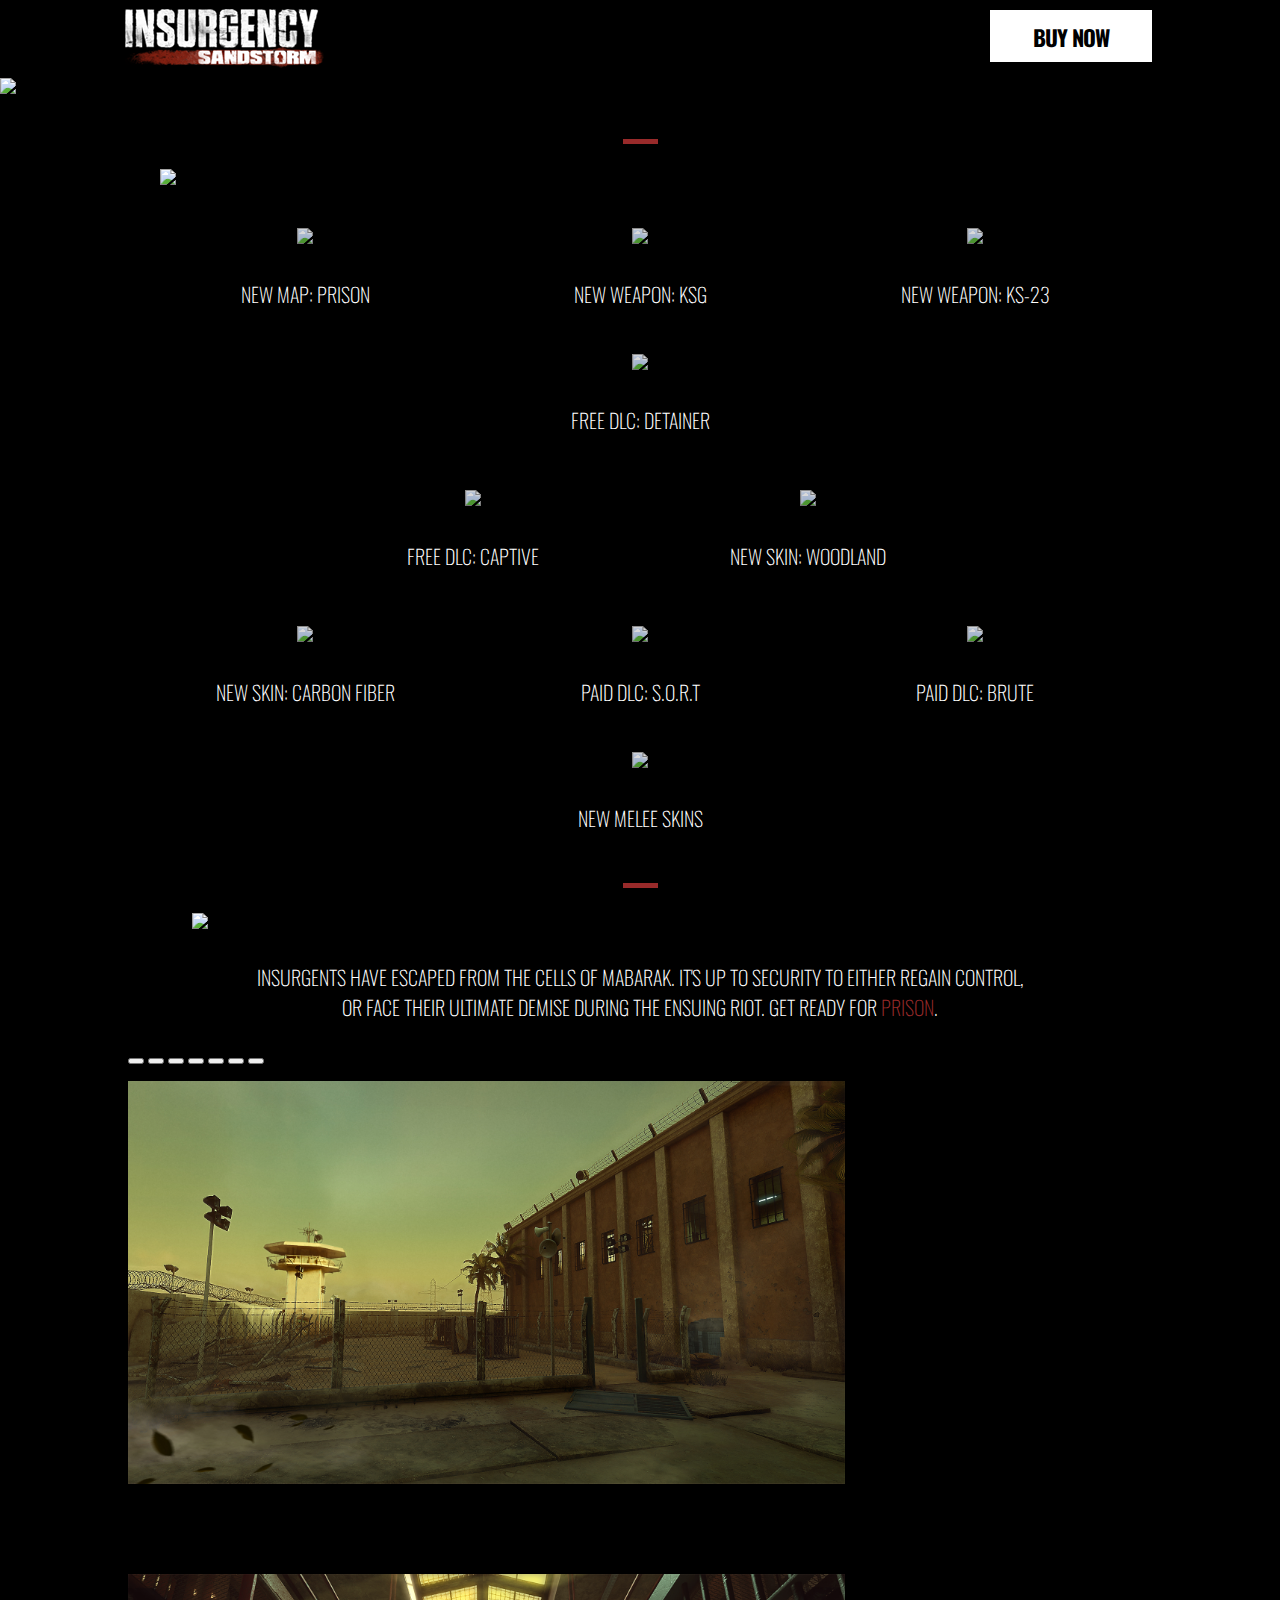
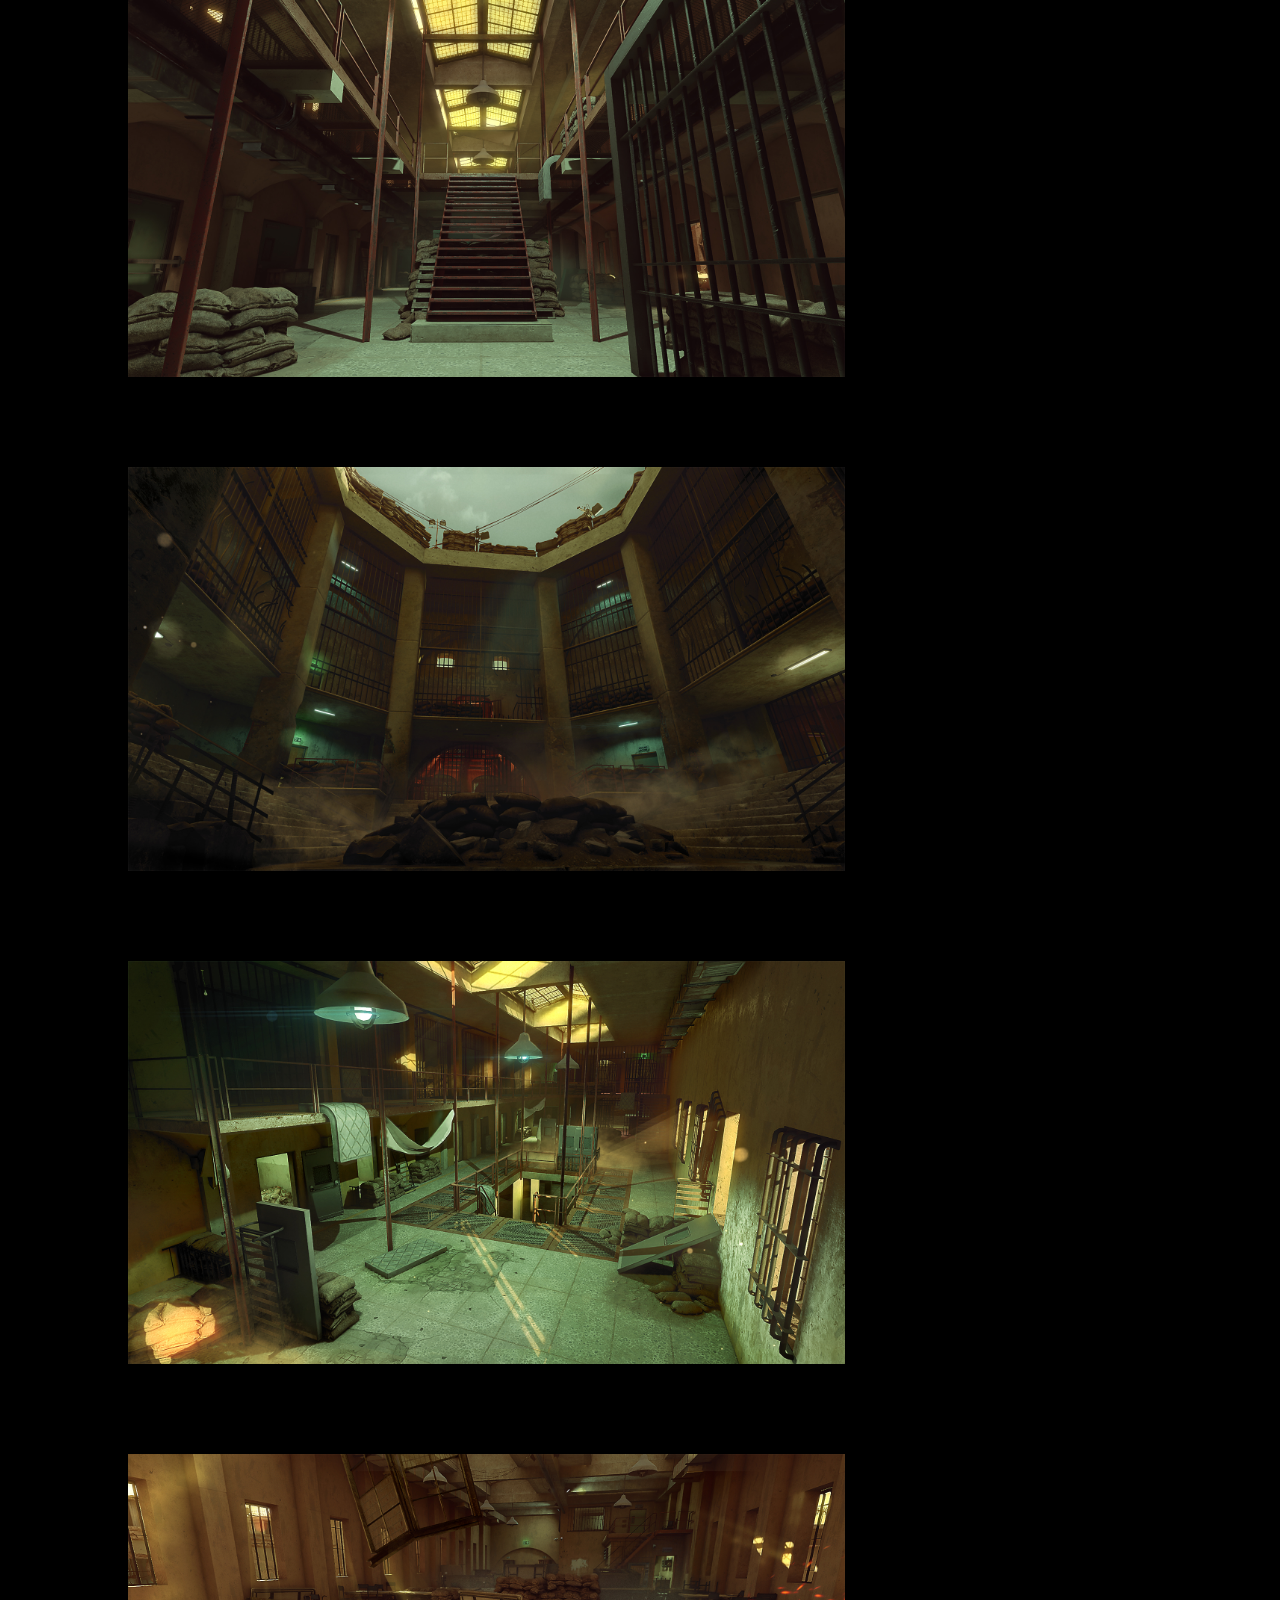
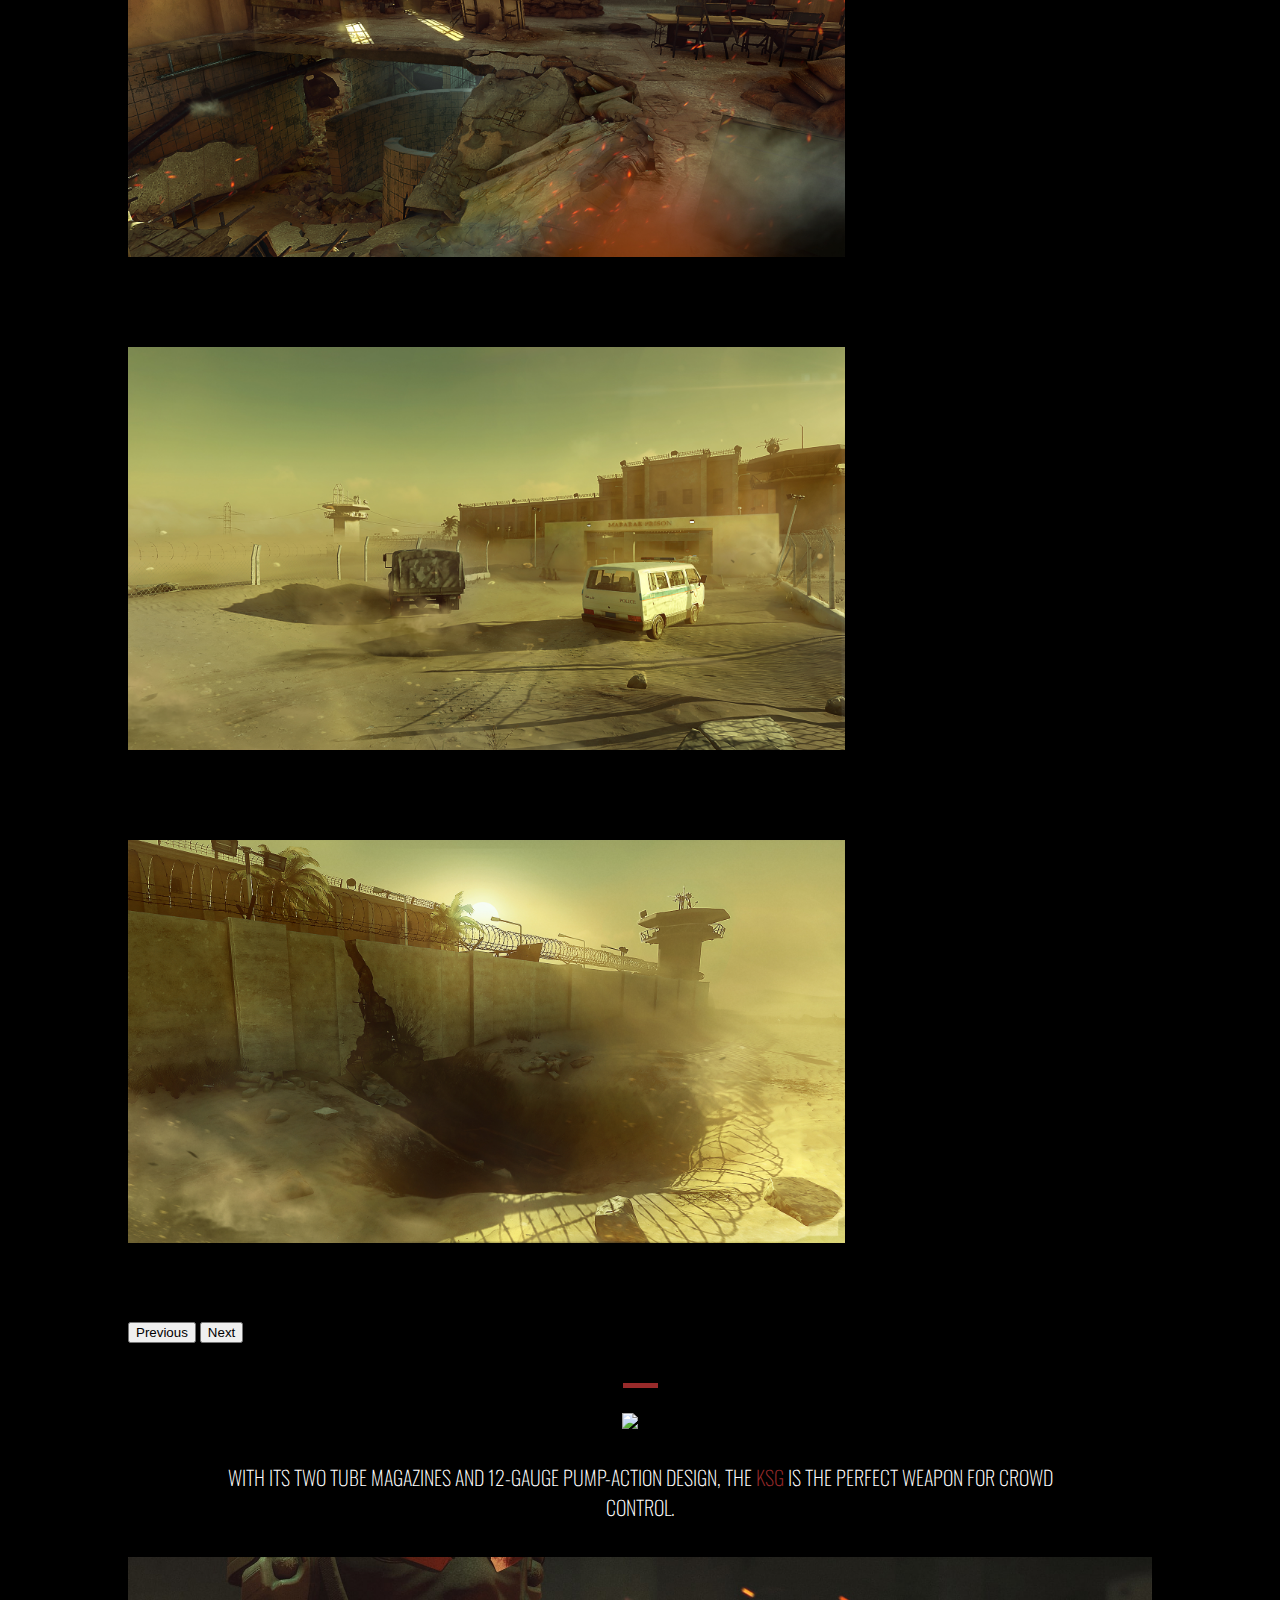
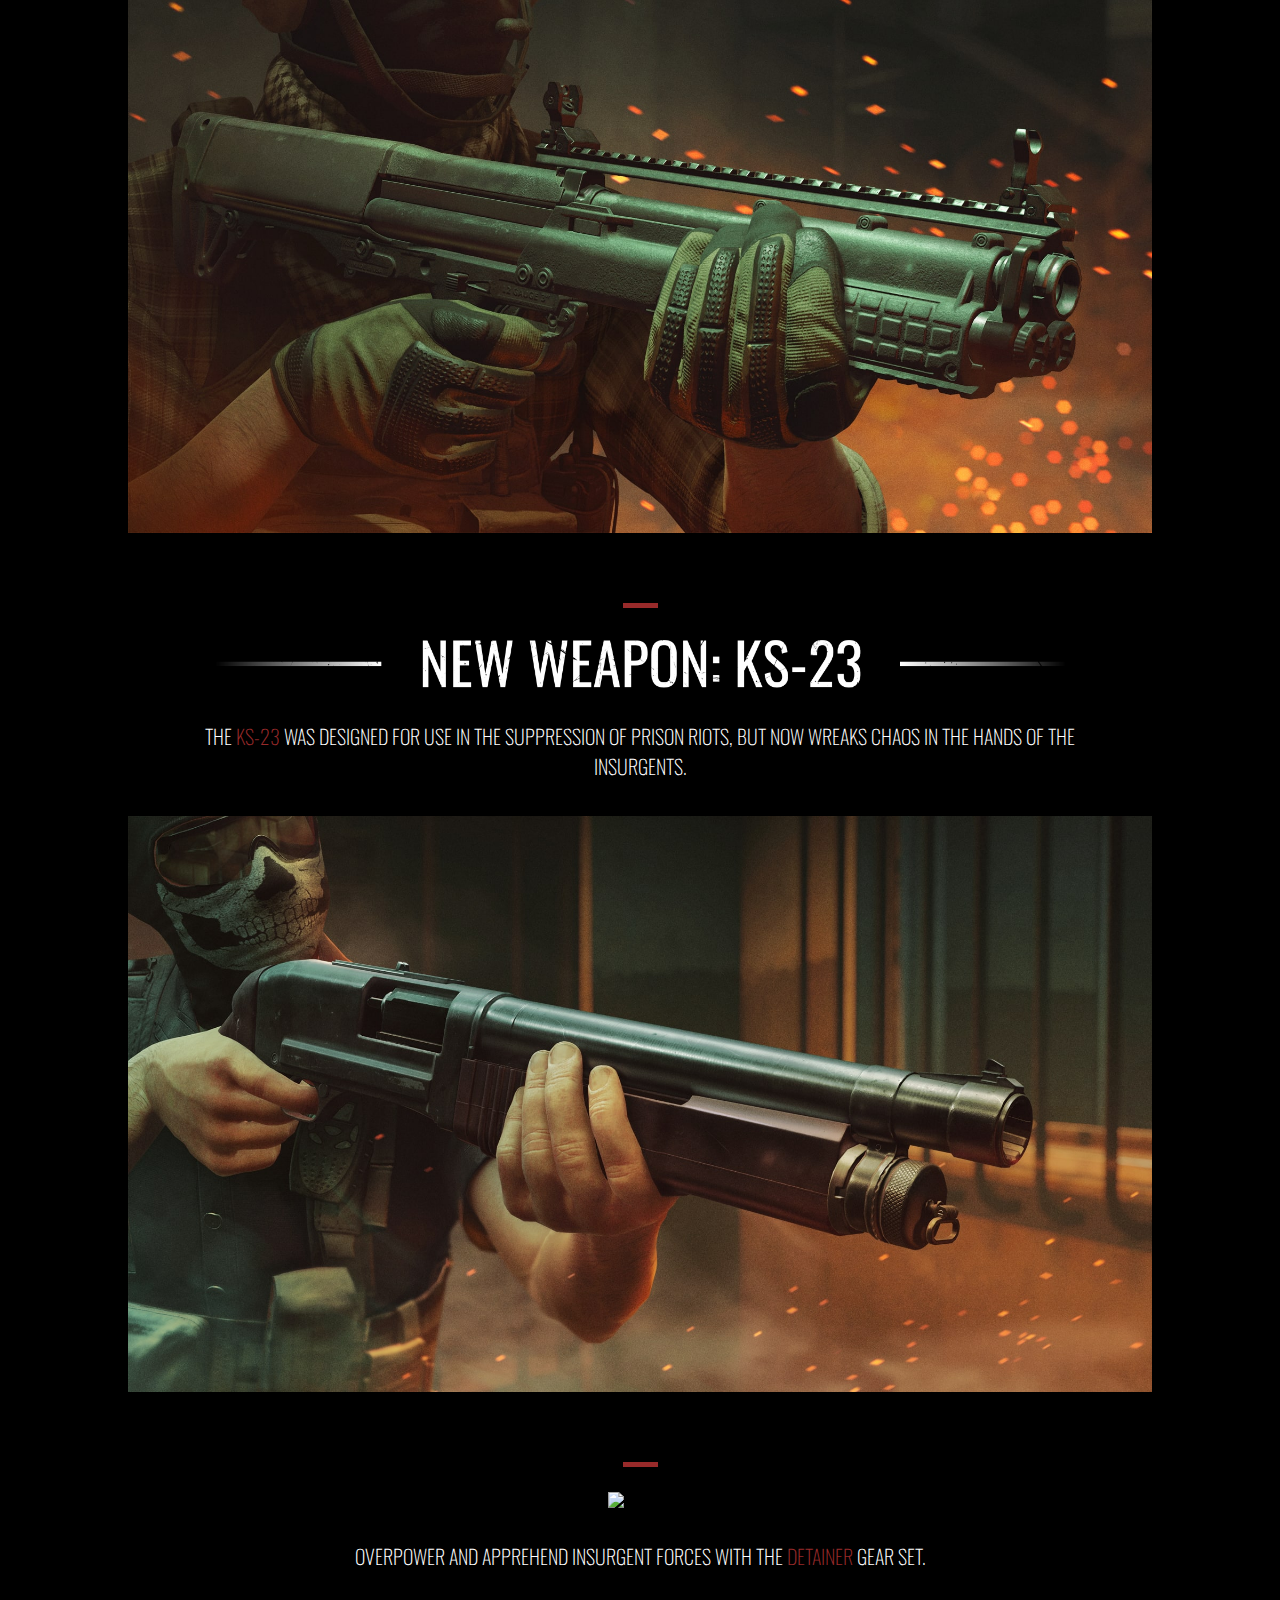
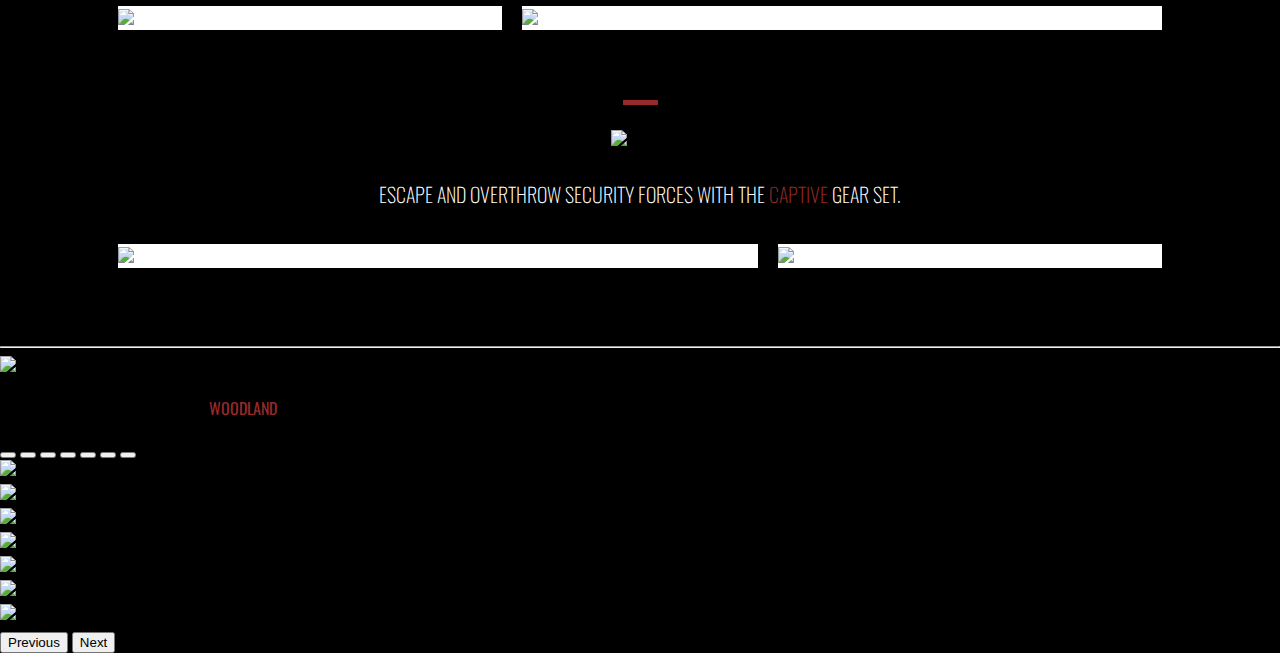
==== commit 28de620a: "Minor Rework of Section 8" ====
--- a/index.html
+++ b/index.html
@@ -37,7 +37,7 @@
 		<section class="section-2">
 			<hr class="red-bar-2">
 			<div class="coming-soon">
-				<img id="coming" src="./titles/comingMay16.png" alt="comingsoon">
+				<img id="coming" src="./titles/coming.png" alt="comingsoon">
 			</div>
 
 			<!-- First Row Images -->
@@ -254,6 +254,63 @@
 
 		<div id="spacer"></div>
 
+		<section class="section-8">
+			<hr class="red-bar-8">
+			<div class="woodland">
+				<img id="woodland" src="./titles/woodland.png" alt="woodland-skin">
+			</div>
+			<div class="woodland-description">
+				<p>BLEND INTO THE BATTLE WITH THE <span id="red-font">WOODLAND</span> WEAPON SKIN SET FOR SECURITY.</p>
+			</div>
+			
+			<!-- Image Carousel -->
+			<div class="woodland-carousel">
+				<div id="carouselExampleIndicators" class="carousel slide" data-bs-ride="true">
+					<div class="carousel-indicators">
+					  <button type="button" data-bs-target="#carouselExampleIndicators" data-bs-slide-to="0" class="active" aria-current="true" aria-label="Slide 1"></button>
+					  <button type="button" data-bs-target="#carouselExampleIndicators" data-bs-slide-to="1" aria-label="Slide 2"></button>
+					  <button type="button" data-bs-target="#carouselExampleIndicators" data-bs-slide-to="2" aria-label="Slide 3"></button>
+					  <button type="button" data-bs-target="#carouselExampleIndicators" data-bs-slide-to="3" aria-label="Slide 4"></button>
+					  <button type="button" data-bs-target="#carouselExampleIndicators" data-bs-slide-to="4" aria-label="Slide 5"></button>
+					  <button type="button" data-bs-target="#carouselExampleIndicators" data-bs-slide-to="5" aria-label="Slide 6"></button>
+					  <button type="button" data-bs-target="#carouselExampleIndicators" data-bs-slide-to="6" aria-label="Slide 7"></button>
+					</div>
+					<div class="carousel-inner">
+					  <div class="carousel-item active">
+						<img src="./woodland-carousel/woodland-1.png" class="d-block w-100" alt="woodland-preview">
+					  </div>
+					  <div class="carousel-item">
+						<img src="./woodland-carousel/woodland-2.png" class="d-block w-100" alt="woodland-preview">
+					  </div>
+					  <div class="carousel-item">
+						<img src="./woodland-carousel/woodland-3.png" class="d-block w-100" alt="woodland-preview">
+					  </div>
+					  <div class="carousel-item">
+						<img src="./woodland-carousel/woodland-4.png" class="d-block w-100" alt="woodland-preview">
+					  </div>
+					  <div class="carousel-item">
+						<img src="./woodland-carousel/woodland-5.png" class="d-block w-100" alt="woodland-preview">
+					  </div>
+					  <div class="carousel-item">
+						<img src="./woodland-carousel/woodland-6.png" class="d-block w-100" alt="woodland-preview">
+					  </div>
+					  <div class="carousel-item">
+						<img src="./woodland-carousel/woodland-7.png" class="d-block w-100" alt="woodland-preview">
+					  </div>
+					</div>
+					<button class="carousel-control-prev" type="button" data-bs-target="#carouselExampleIndicators" data-bs-slide="prev">
+					  <span class="carousel-control-prev-icon" aria-hidden="true"></span>
+					  <span class="visually-hidden">Previous</span>
+					</button>
+					<button class="carousel-control-next" type="button" data-bs-target="#carouselExampleIndicators" data-bs-slide="next">
+					  <span class="carousel-control-next-icon" aria-hidden="true"></span>
+					  <span class="visually-hidden">Next</span>
+					</button>
+				  </div>
+			</div>
+
+		</section>
+
 		<!-- <script src="./jquery-3.6.0.min.js"></script>
 		<script src="./jquery.twentytwenty.js"></script> -->
 		<script>
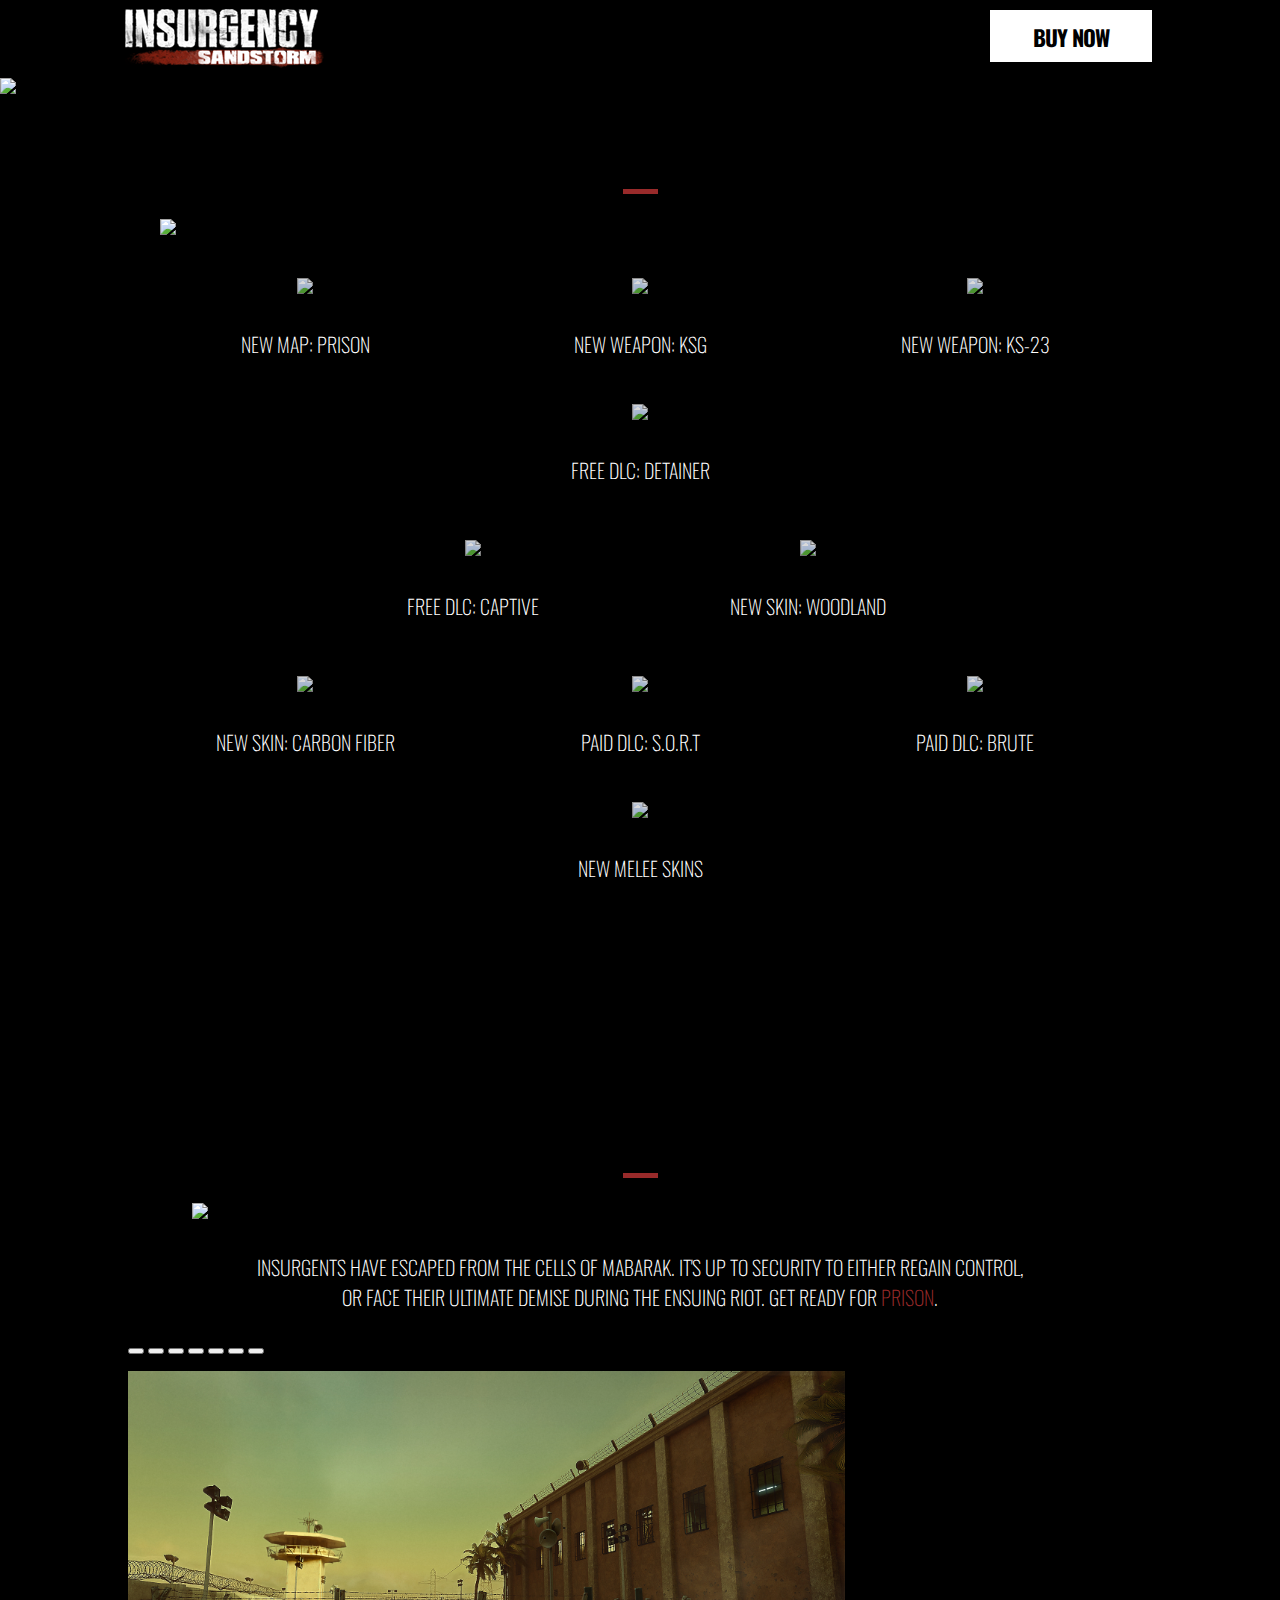
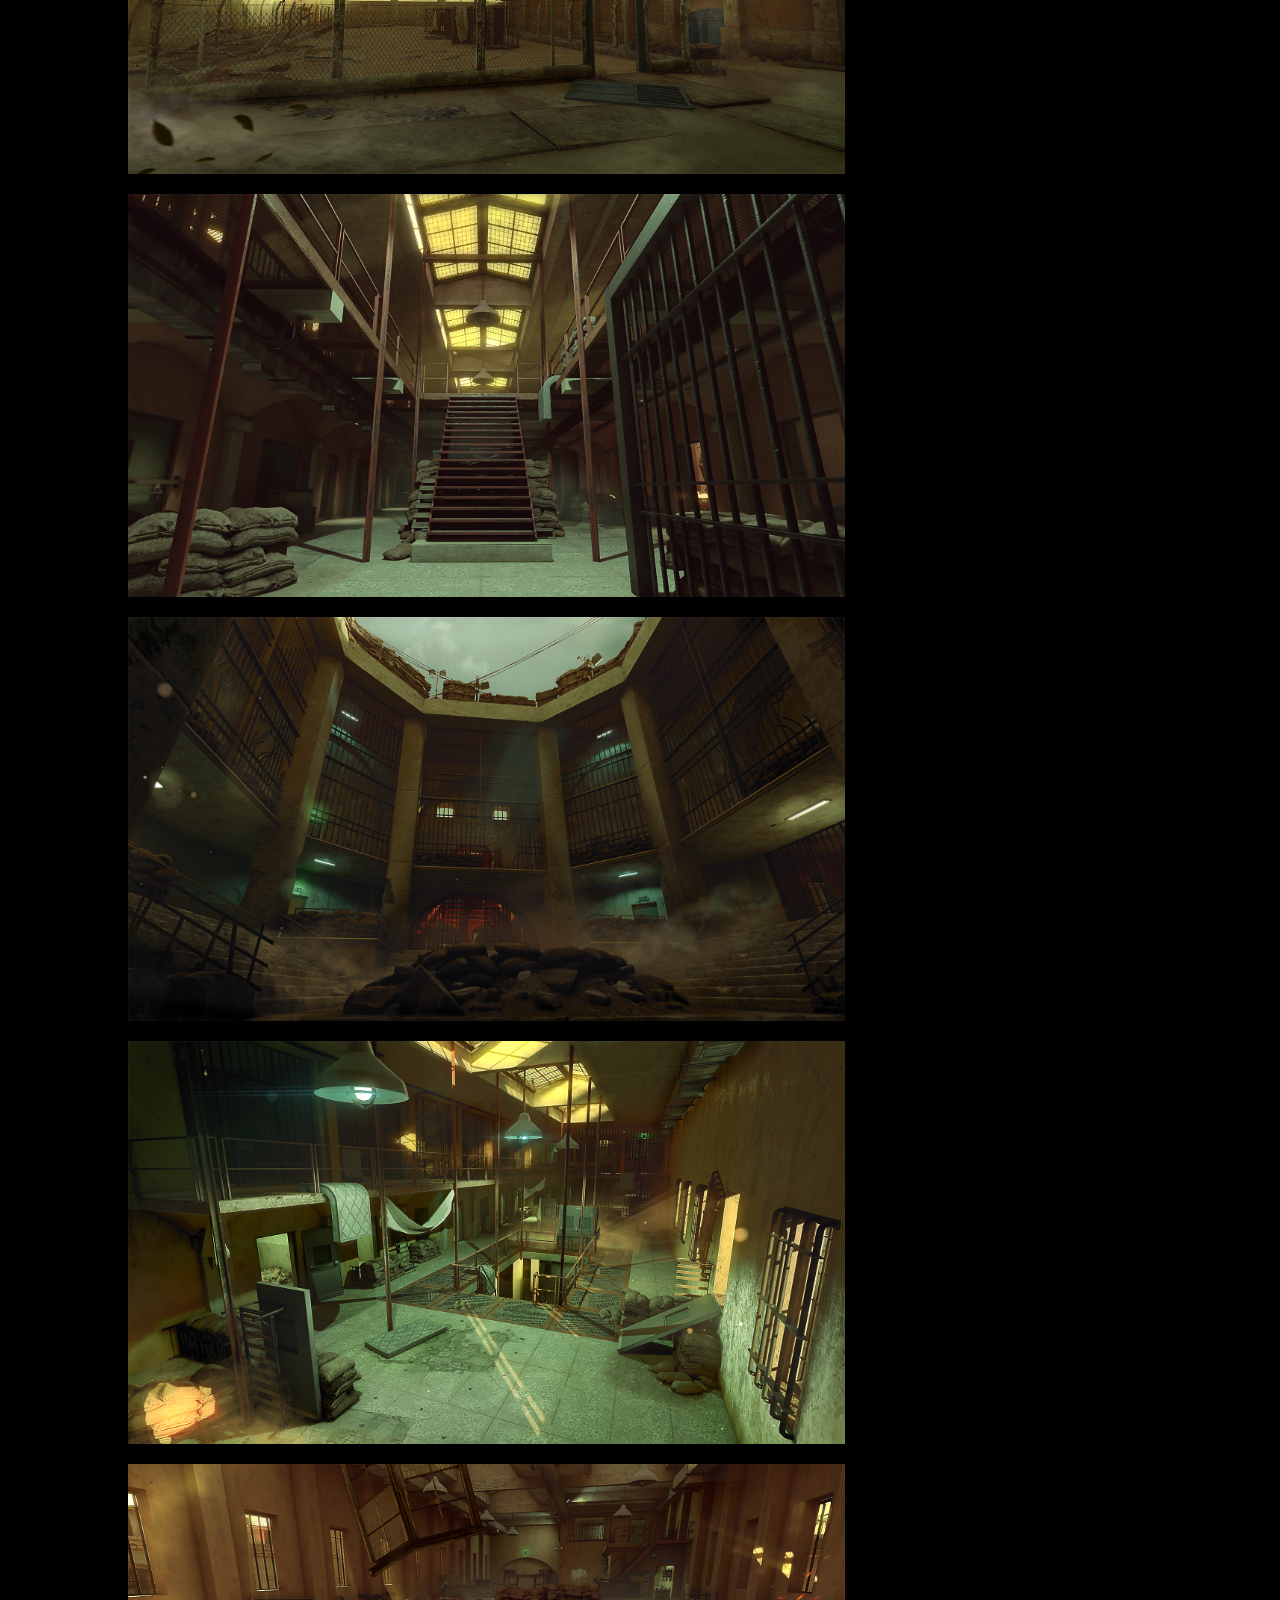
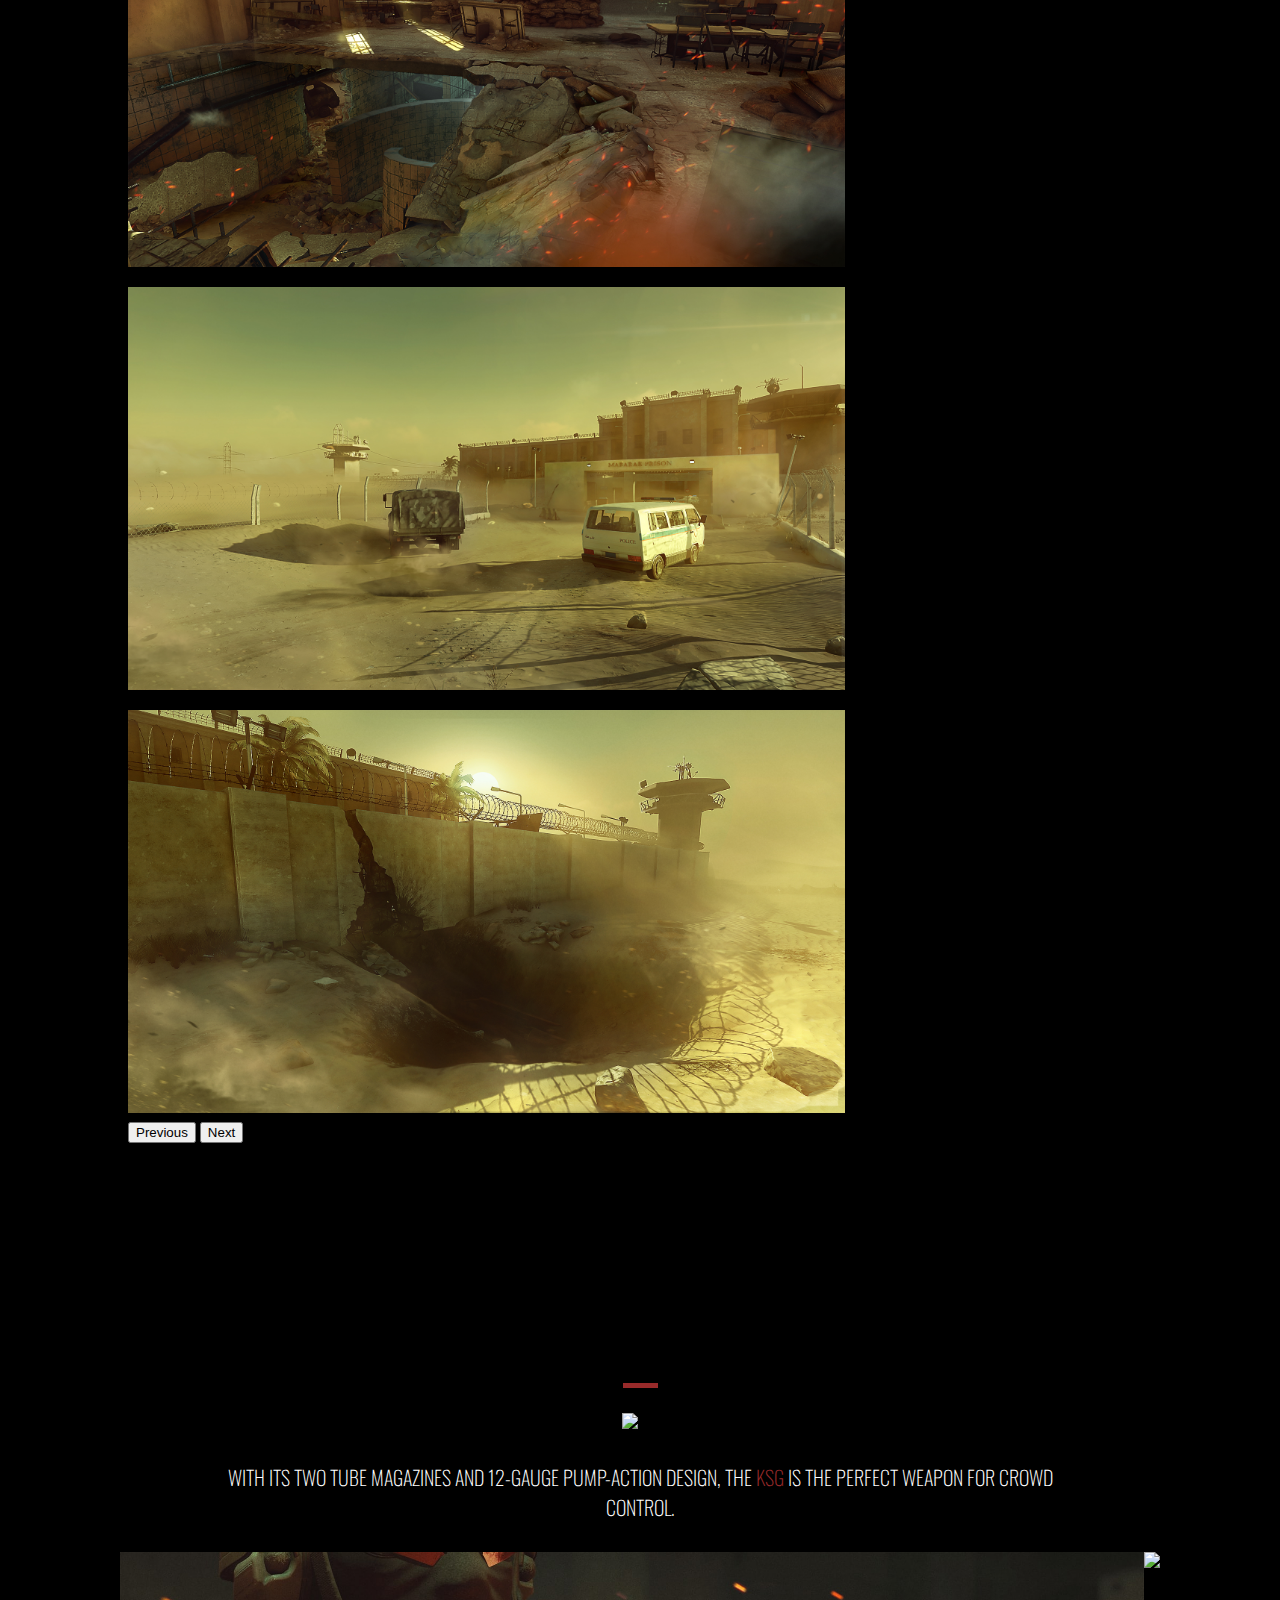
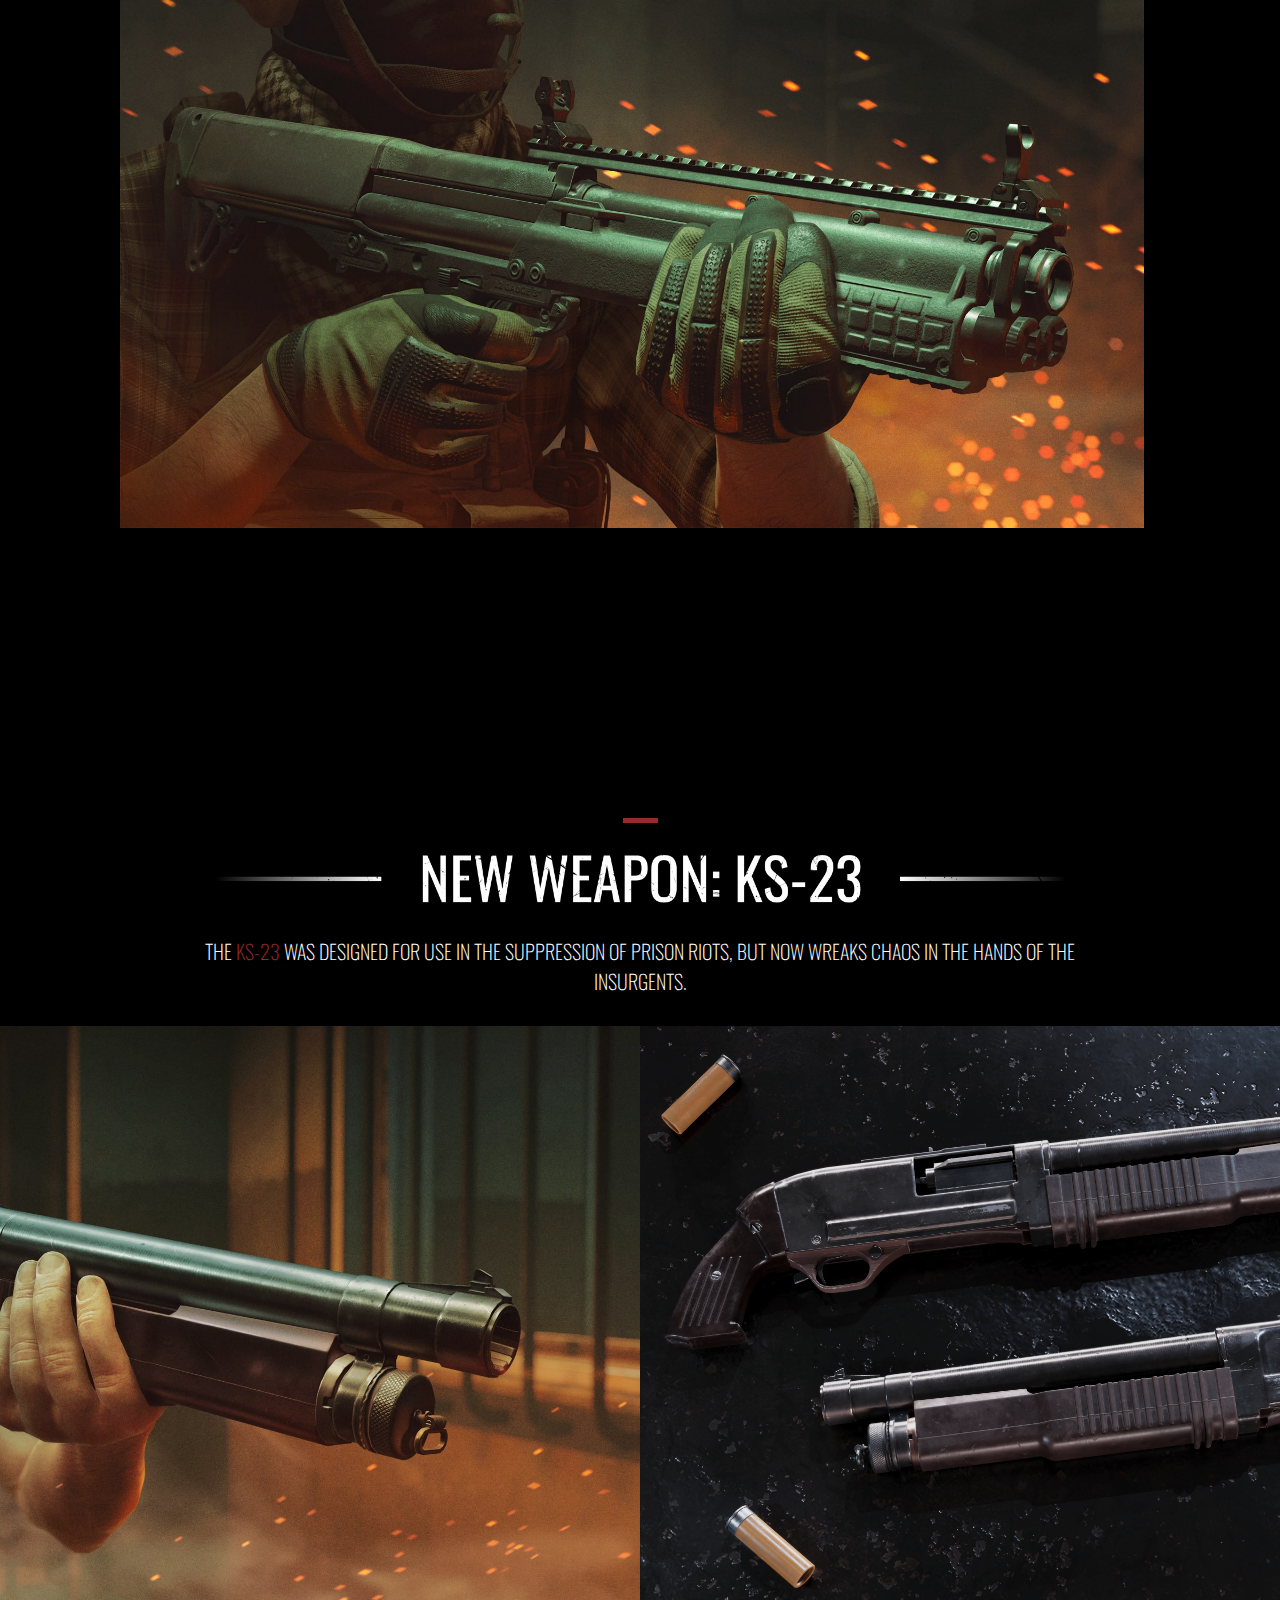
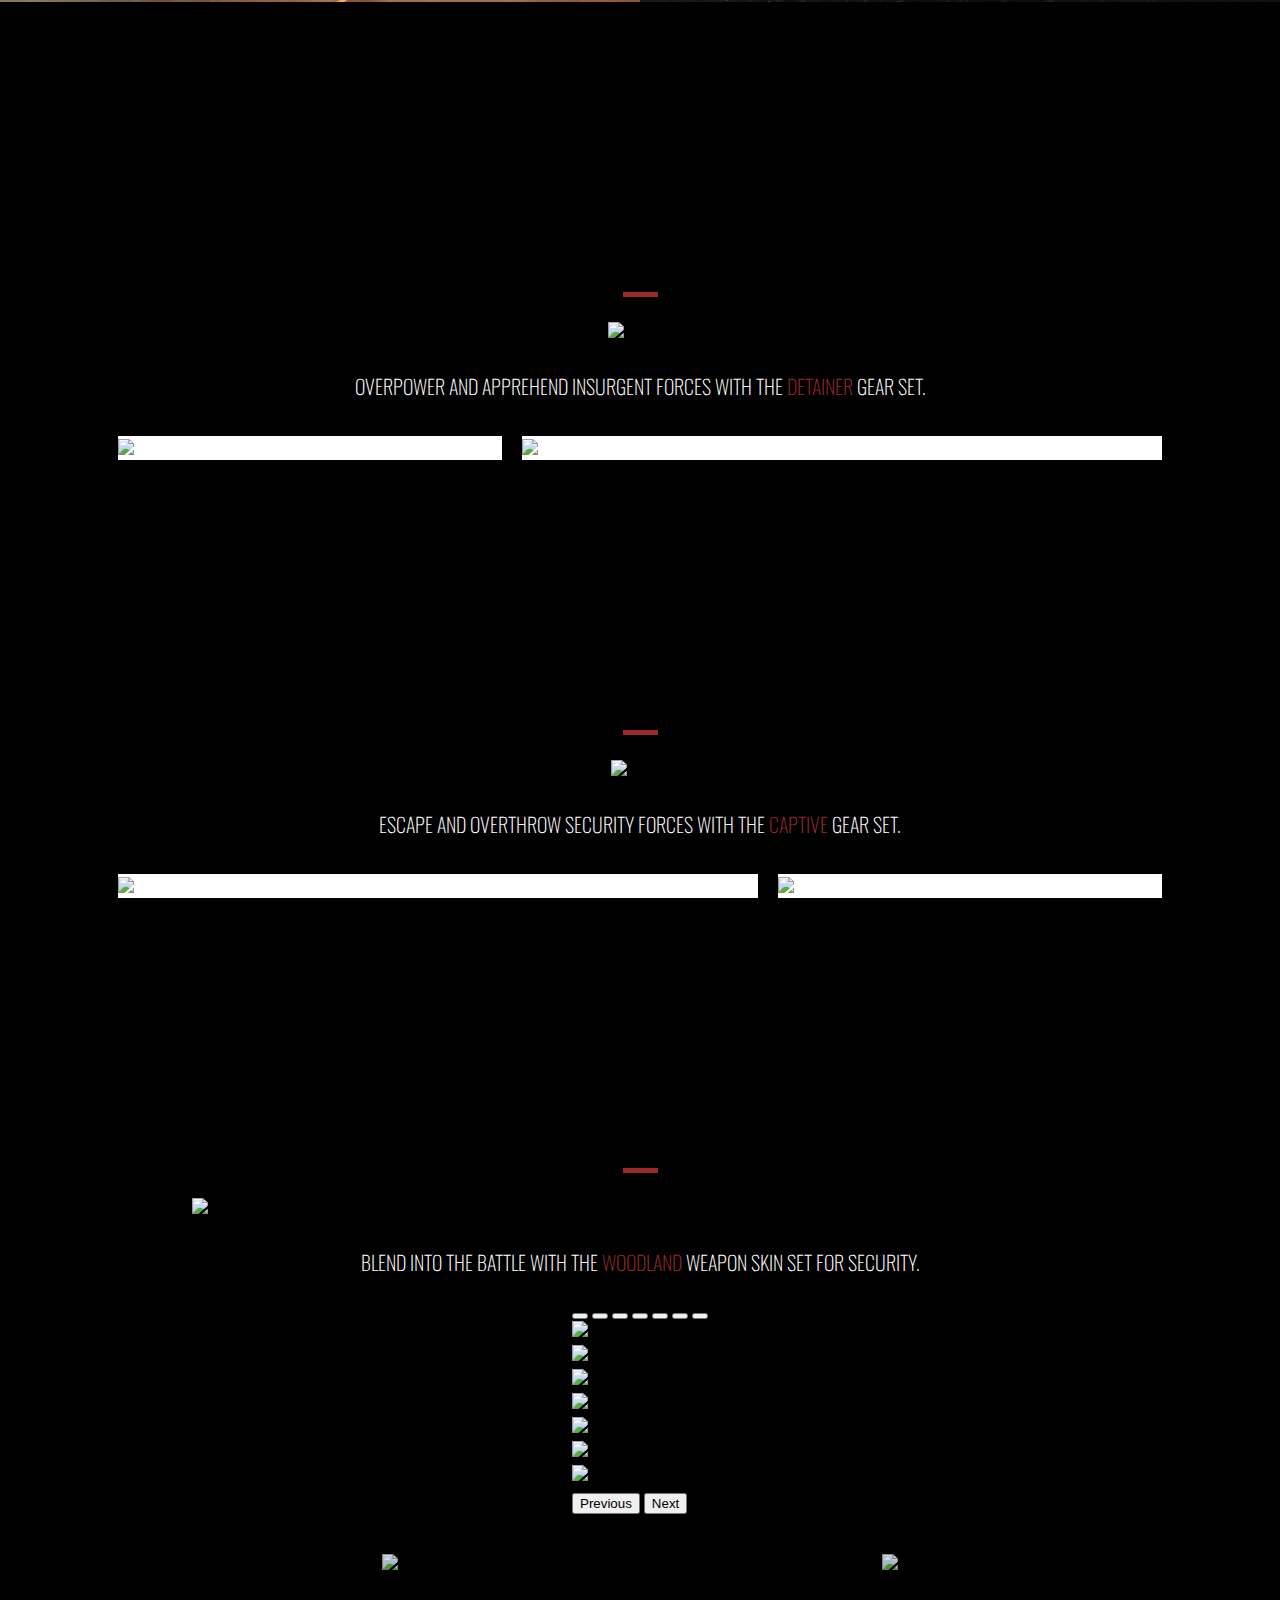
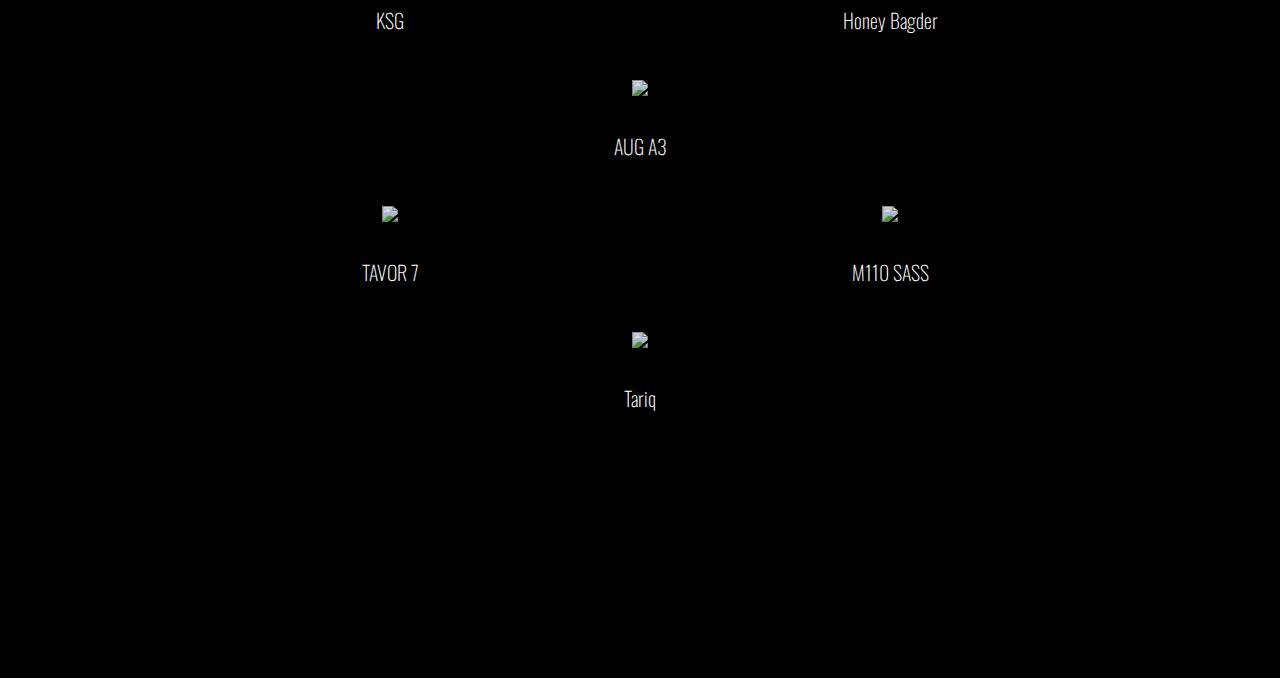
==== commit b8dfded7: "Major Rework of Carousel & Section 8" ====
--- a/index.html
+++ b/index.html
@@ -6,9 +6,8 @@
 		<meta name="viewport" content="width=device-width, initial-scale=1">
 		<link href="styles.css" rel="stylesheet">
 		<link rel="icon" href="sandstorm-icon.png">
-		
-		<!-- CSS only -->
-		<!-- <link href="./twentytwenty.css" rel="stylesheet"> -->
+	
+		<link rel="stylesheet" href="https://cdnjs.cloudflare.com/ajax/libs/mhayes-twentytwenty/1.0.0/css/twentytwenty.min.css">
 		<link href="https://cdn.jsdelivr.net/npm/bootstrap@5.2.0-beta1/dist/css/bootstrap.min.css" rel="stylesheet" integrity="sha384-0evHe/X+R7YkIZDRvuzKMRqM+OrBnVFBL6DOitfPri4tjfHxaWutUpFmBp4vmVor" crossorigin="anonymous">
 		<link href="https://fonts.googleapis.com/css2?family=Oswald:wght@200&display=swap" rel="stylesheet">
 	</head>
@@ -32,7 +31,7 @@
 			<img id="wallpaper" src="./rendered/glasshouse.jpg">
 		</section>
 
-		<div id="spacer"></div>
+		<div id="spacer" style="padding-top: 50px;"></div>
 
 		<section class="section-2">
 			<hr class="red-bar-2">
@@ -104,7 +103,7 @@
 			</div>	
 		</section>
 
-		<div id="spacing"></div>
+		<div id="spacer"></div>
 		
 		<section class="section-3">
 			<hr class="red-bar-3">
@@ -120,17 +119,17 @@
 			
 			<!-- Image Carousel -->
 			<div class="prison-carousel">
-				<div id="carouselExampleIndicators" class="carousel slide" data-bs-ride="true">
-					<div class="carousel-indicators">
-					  <button type="button" data-bs-target="#carouselExampleIndicators" data-bs-slide-to="0" class="active" aria-current="true" aria-label="Slide 1"></button>
-					  <button type="button" data-bs-target="#carouselExampleIndicators" data-bs-slide-to="1" aria-label="Slide 2"></button>
-					  <button type="button" data-bs-target="#carouselExampleIndicators" data-bs-slide-to="2" aria-label="Slide 3"></button>
-					  <button type="button" data-bs-target="#carouselExampleIndicators" data-bs-slide-to="3" aria-label="Slide 4"></button>
-					  <button type="button" data-bs-target="#carouselExampleIndicators" data-bs-slide-to="4" aria-label="Slide 5"></button>
-					  <button type="button" data-bs-target="#carouselExampleIndicators" data-bs-slide-to="5" aria-label="Slide 6"></button>
-					  <button type="button" data-bs-target="#carouselExampleIndicators" data-bs-slide-to="6" aria-label="Slide 7"></button>
-					</div>
+				<div id="carousel-prison" class="carousel slide" data-bs-ride="true">
 					<div class="carousel-inner">
+						<div class="carousel-indicators">
+							<button type="button" data-bs-target="#carousel-prison" data-bs-slide-to="0" class="active" aria-current="true" aria-label="Slide 1"></button>
+							<button type="button" data-bs-target="#carousel-prison" data-bs-slide-to="1" aria-label="Slide 2"></button>
+							<button type="button" data-bs-target="#carousel-prison" data-bs-slide-to="2" aria-label="Slide 3"></button>
+							<button type="button" data-bs-target="#carousel-prison" data-bs-slide-to="3" aria-label="Slide 4"></button>
+							<button type="button" data-bs-target="#carousel-prison" data-bs-slide-to="4" aria-label="Slide 5"></button>
+							<button type="button" data-bs-target="#carousel-prison" data-bs-slide-to="5" aria-label="Slide 6"></button>
+							<button type="button" data-bs-target="#carousel-prison" data-bs-slide-to="6" aria-label="Slide 7"></button>
+						</div>
 					  <div class="carousel-item active">
 						<img src="./prison-carousel/prison-1.jpg" class="d-block w-100" alt="prison-preview">
 					  </div>
@@ -153,11 +152,11 @@
 						<img src="./prison-carousel/prison-7.jpg" class="d-block w-100" alt="prison-preview">
 					  </div>
 					</div>
-					<button class="carousel-control-prev" type="button" data-bs-target="#carouselExampleIndicators" data-bs-slide="prev">
+					<button class="carousel-control-prev" type="button" data-bs-target="#carousel-prison" data-bs-slide="prev">
 					  <span class="carousel-control-prev-icon" aria-hidden="true"></span>
 					  <span class="visually-hidden">Previous</span>
 					</button>
-					<button class="carousel-control-next" type="button" data-bs-target="#carouselExampleIndicators" data-bs-slide="next">
+					<button class="carousel-control-next" type="button" data-bs-target="#carousel-prison" data-bs-slide="next">
 					  <span class="carousel-control-next-icon" aria-hidden="true"></span>
 					  <span class="visually-hidden">Next</span>
 					</button>
@@ -179,9 +178,11 @@
 			</div>
 			
 			<!-- Image Carousel -->
-			<div id="ksg-carousel">
-				<img src="./rendered/ksg-action.jpg">
-				<!-- <img src="./rendered/ksg-render.png"> -->
+			<div class="compare">
+				<div id="ksg-carousel">
+					<img src="./rendered/ksg-action.jpg">
+					<img src="./rendered/ksg-render.png">
+				</div>
 			</div>
 
 		</section>
@@ -199,9 +200,11 @@
 			</div>
 			
 			<!-- Image Carousel -->
-			<div id="ks23-carousel">
-				<img src="./rendered/ks23-action.jpg">
-				<!-- <img src="./rendered/ks23-render.png"> -->
+			<div class="compare">
+				<div id="ks23-carousel">
+					<img src="./rendered/ks23-action.jpg">
+					<img src="./rendered/ks23-render.png">
+				</div>
 			</div>
 
 		</section>
@@ -265,17 +268,17 @@
 			
 			<!-- Image Carousel -->
 			<div class="woodland-carousel">
-				<div id="carouselExampleIndicators" class="carousel slide" data-bs-ride="true">
-					<div class="carousel-indicators">
-					  <button type="button" data-bs-target="#carouselExampleIndicators" data-bs-slide-to="0" class="active" aria-current="true" aria-label="Slide 1"></button>
-					  <button type="button" data-bs-target="#carouselExampleIndicators" data-bs-slide-to="1" aria-label="Slide 2"></button>
-					  <button type="button" data-bs-target="#carouselExampleIndicators" data-bs-slide-to="2" aria-label="Slide 3"></button>
-					  <button type="button" data-bs-target="#carouselExampleIndicators" data-bs-slide-to="3" aria-label="Slide 4"></button>
-					  <button type="button" data-bs-target="#carouselExampleIndicators" data-bs-slide-to="4" aria-label="Slide 5"></button>
-					  <button type="button" data-bs-target="#carouselExampleIndicators" data-bs-slide-to="5" aria-label="Slide 6"></button>
-					  <button type="button" data-bs-target="#carouselExampleIndicators" data-bs-slide-to="6" aria-label="Slide 7"></button>
-					</div>
+				<div id="carousel-woodland" class="carousel slide" data-bs-ride="true">
 					<div class="carousel-inner">
+						<div class="carousel-indicators">
+							<button type="button" data-bs-target="#carousel-woodland" data-bs-slide-to="0" class="active" aria-current="true" aria-label="Slide 1"></button>
+							<button type="button" data-bs-target="#carousel-woodland" data-bs-slide-to="1" aria-label="Slide 2"></button>
+							<button type="button" data-bs-target="#carousel-woodland" data-bs-slide-to="2" aria-label="Slide 3"></button>
+							<button type="button" data-bs-target="#carousel-woodland" data-bs-slide-to="3" aria-label="Slide 4"></button>
+							<button type="button" data-bs-target="#carousel-woodland" data-bs-slide-to="4" aria-label="Slide 5"></button>
+							<button type="button" data-bs-target="#carousel-woodland" data-bs-slide-to="5" aria-label="Slide 6"></button>
+							<button type="button" data-bs-target="#carousel-woodland" data-bs-slide-to="6" aria-label="Slide 7"></button>
+						  </div>
 					  <div class="carousel-item active">
 						<img src="./woodland-carousel/woodland-1.png" class="d-block w-100" alt="woodland-preview">
 					  </div>
@@ -298,26 +301,64 @@
 						<img src="./woodland-carousel/woodland-7.png" class="d-block w-100" alt="woodland-preview">
 					  </div>
 					</div>
-					<button class="carousel-control-prev" type="button" data-bs-target="#carouselExampleIndicators" data-bs-slide="prev">
+					<button class="carousel-control-prev" type="button" data-bs-target="#carousel-woodland" data-bs-slide="prev">
 					  <span class="carousel-control-prev-icon" aria-hidden="true"></span>
 					  <span class="visually-hidden">Previous</span>
 					</button>
-					<button class="carousel-control-next" type="button" data-bs-target="#carouselExampleIndicators" data-bs-slide="next">
+					<button class="carousel-control-next" type="button" data-bs-target="#carousel-woodland" data-bs-slide="next">
 					  <span class="carousel-control-next-icon" aria-hidden="true"></span>
 					  <span class="visually-hidden">Next</span>
 					</button>
 				  </div>
 			</div>
 
-		</section>
-
-		<!-- <script src="./jquery-3.6.0.min.js"></script>
-		<script src="./jquery.twentytwenty.js"></script> -->
+			<!-- Woodland Images -->
+			<div class="gallery-container-skin">
+				<div class="photo-box-skin">
+					<div class="pic-box-skin">
+						<img src="./woodland-carousel/woodland-2.png">
+						<h3>KSG</h3>
+					</div>
+					<div class="pic-box-skin">
+						<img src="./woodland-carousel/woodland-3.png">
+						<h3>Honey Bagder</h3>
+					</div>
+					<div class="pic-box-skin">
+						<img src="./woodland-carousel/woodland-4.png">
+						<h3>AUG A3</h3>
+					</div>
+				</div>
+			</div>
+			<div class="gallery-container-skin">
+				<div class="photo-box-skin">
+					<div class="pic-box-skin">
+						<img src="./woodland-carousel/woodland-5.png">
+						<h3>TAVOR 7</h3>
+					</div>
+					<div class="pic-box-skin">
+						<img src="./woodland-carousel/woodland-6.png">
+						<h3>M110 SASS</h3>
+					</div>
+					<div class="pic-box-skin">
+						<img src="./woodland-carousel/woodland-7.png">
+						<h3>Tariq</h3>
+					</div>
+				</div>
+			</div>
+
+		</section>
+
+		<div id="spacer"></div>
+
+		<script src="https://code.jquery.com/jquery-2.1.1.min.js"></script>
+		<script src="https://cdnjs.cloudflare.com/ajax/libs/mhayes-twentytwenty/1.0.0/js/jquery.twentytwenty.min.js"></script>
+		<script src="https://cdnjs.cloudflare.com/ajax/libs/mhayes-twentytwenty/1.0.0/js/jquery.event.move.min.js"></script>
+		<script src="https://cdn.jsdelivr.net/npm/bootstrap@5.2.0-beta1/dist/js/bootstrap.bundle.min.js" integrity="sha384-pprn3073KE6tl6bjs2QrFaJGz5/SUsLqktiwsUTF55Jfv3qYSDhgCecCxMW52nD2" crossorigin="anonymous"></script>
 		<script>
-			$(window).load(function() {
+			$(function(){
 				$("#ksg-carousel").twentytwenty();
+				$("#ks23-carousel").twentytwenty();
 			});
 		</script>
-		<script src="https://cdn.jsdelivr.net/npm/bootstrap@5.2.0-beta1/dist/js/bootstrap.bundle.min.js" integrity="sha384-pprn3073KE6tl6bjs2QrFaJGz5/SUsLqktiwsUTF55Jfv3qYSDhgCecCxMW52nD2" crossorigin="anonymous"></script>
 	</body>
 </html>--- a/styles.css
+++ b/styles.css
@@ -80,6 +80,12 @@
     }
 }
 
+#spacer{
+    height: 40px;
+    padding-top: 200px;
+    background: black;
+}
+
 /* SECTION 1 */
 .section-1 {
     background-color: black;
@@ -96,11 +102,6 @@
     .section-1 {
         background-color: black;
     }
-}
-
-#spacer{
-    height: 40px;
-    background-color: black;
 }
 
 /* SECTION 2 */
@@ -258,7 +259,6 @@
 .prison-carousel img{
     width: 70%;
     margin-top: 15px;
-    margin-bottom: 70px;
 }
 @media only screen and (max-width: 850px) {
     .prison-description{
@@ -299,11 +299,25 @@
     }
 }
 
+/* TWENTYTWENTY OVERLAY */
+.compare{
+    display: block;
+    margin-left: auto;
+    margin-right: auto;
+    width: 80%;
+    height: auto;
+    margin-top: 30px;
+}
+.twentytwenty-overlay{
+    display: none;
+}
+
 /* SECTION 4 */
 .section-4{
     transition: all 300ms;
     background-color: black;
     width: auto;
+    padding-bottom: 20px;
 }
 .red-bar-4{
     width: 35px;
@@ -337,8 +351,7 @@
     justify-content: center;
 }
 #ksg-carousel img{
-    width: 80%;
-    margin-top: 15px;
+    width: 100%;
     margin-bottom: 30px;
 }
 @media only screen and (max-width: 850px) {
@@ -368,10 +381,8 @@
         font-size: 17px;
         font-weight: 400;
     }
-    #ksg-carousel{
-        display: flex;
-    }
-    #ksg-carousel img{
+    .compare{
+        display: block;
         width: 90%;
         margin-left: auto;
         margin-right: auto;
@@ -395,6 +406,7 @@
     transition: all 300ms;
     background-color: black;
     width: auto;
+    padding-bottom: 20px;
 }
 .red-bar-5{
     width: 35px;
@@ -428,8 +440,7 @@
     justify-content: center;
 }
 #ks23-carousel img{
-    width: 80%;
-    margin-top: 15px;
+    width: 100%;
     margin-bottom: 30px;
 }
 @media only screen and (max-width: 850px) {
@@ -459,10 +470,8 @@
         font-size: 17px;
         font-weight: 400;
     }
-    #ks23-carousel{
-        display: flex;
-    }
-    #ks23-carousel img{
+    .compare{
+        display: block;
         width: 90%;
         margin-left: auto;
         margin-right: auto;
@@ -725,4 +734,121 @@
         padding-right: 2vw;
         margin-bottom: 20px;
     }
-}+}
+
+/* SECTION 8 */
+.section-8{
+    transition: all 300ms;
+    background-color: black;
+    width: auto;
+}
+.red-bar-8{
+    width: 35px;
+    height: 5px;
+    background-color: #982a2a;
+    border: none;
+    margin: 0 auto 0 auto;
+}
+.woodland{
+    display: flex;
+}
+#woodland{
+    margin-top: 25px;
+    width: 70%;
+    margin-bottom: 30px;
+    margin-left: auto;
+    margin-right: auto;
+}
+.woodland-description{
+    margin: -25px 20vw 0 20vw;
+}
+.woodland-description p{
+    text-align: center;
+    color: white;
+    font-size: 20px;
+    font-weight: lighter;
+}
+#red-font{
+    color: #982a2a;
+}
+.woodland-carousel{
+    display: flex;
+    justify-content: center;
+    width: 80%;
+    margin: auto;
+    padding-bottom: 20px;
+}
+.woodland-carousel img{
+    width: 70%;
+}
+.photo-box-skin {
+    justify-content: center;
+    background-color: black;
+    display: flex;
+    flex-direction: row;
+    flex-wrap: wrap;
+    transition: all 300ms;
+}
+.pic-box-skin {
+    width: 500px;
+    margin: 5px 0 5px 0;
+    display: inline-block;
+    text-align: center;
+    justify-content: center;
+}
+.pic-box-skin h3{
+    color: white;
+    font-size: 20px;
+    font-weight: lighter;
+}
+.pic-box-skin img{
+    filter: brightness(0.85);
+    width: 90%;
+    max-height: auto;
+    margin-left: 10px;
+    margin-right: 10px;
+    margin-top: 15px;
+    margin-bottom: 10px;
+}
+.pic-box-skin img:hover{
+    filter: brightness(1);
+    cursor: pointer;
+}
+@media only screen and (max-width: 850px) {
+    .woodland-description{
+        margin: -25px 10vw 0 10vw;
+    }
+}
+@media only screen and (max-width: 650px) {
+    .red-bar-8{
+        width: 30px;
+        height: 4px;
+        background: #d43a3a;
+        border: none;
+        margin-bottom: 15px;
+    }
+    .woodland-description{
+        margin: -35px 50px 0 50px;
+    }
+    .woodland-description p{
+        text-align: center;
+        color: white;
+        font-size: 17px;
+        font-weight: 400;
+    }
+    .woodland-carousel{
+        width: 90%;
+    }
+    #woodland{
+        margin-top: 0;
+        margin-bottom: 50px;
+        min-width: 95%;
+        margin-left: auto;
+        margin-right: auto;
+    }
+    .woodland{
+        padding-left: 3vw;
+        padding-right: 2vw;
+        margin-bottom: 5px;
+    }
+}
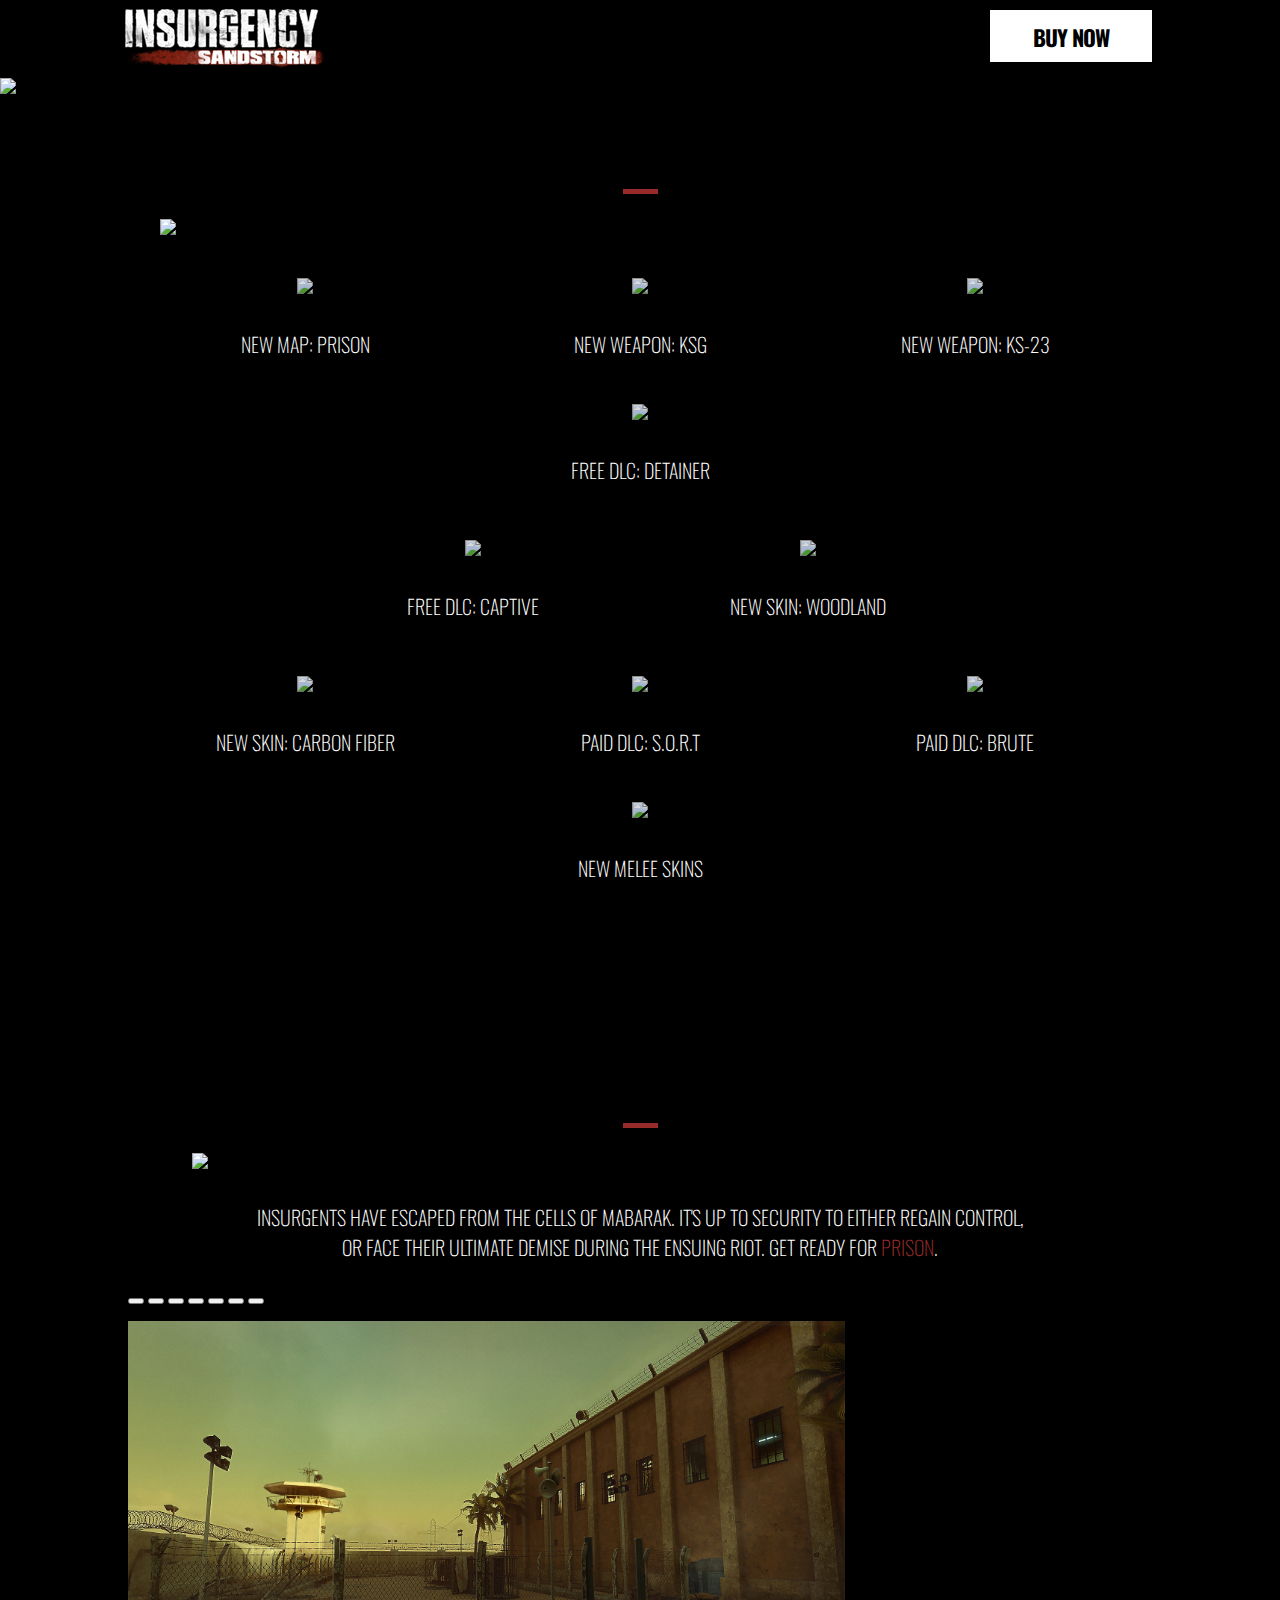
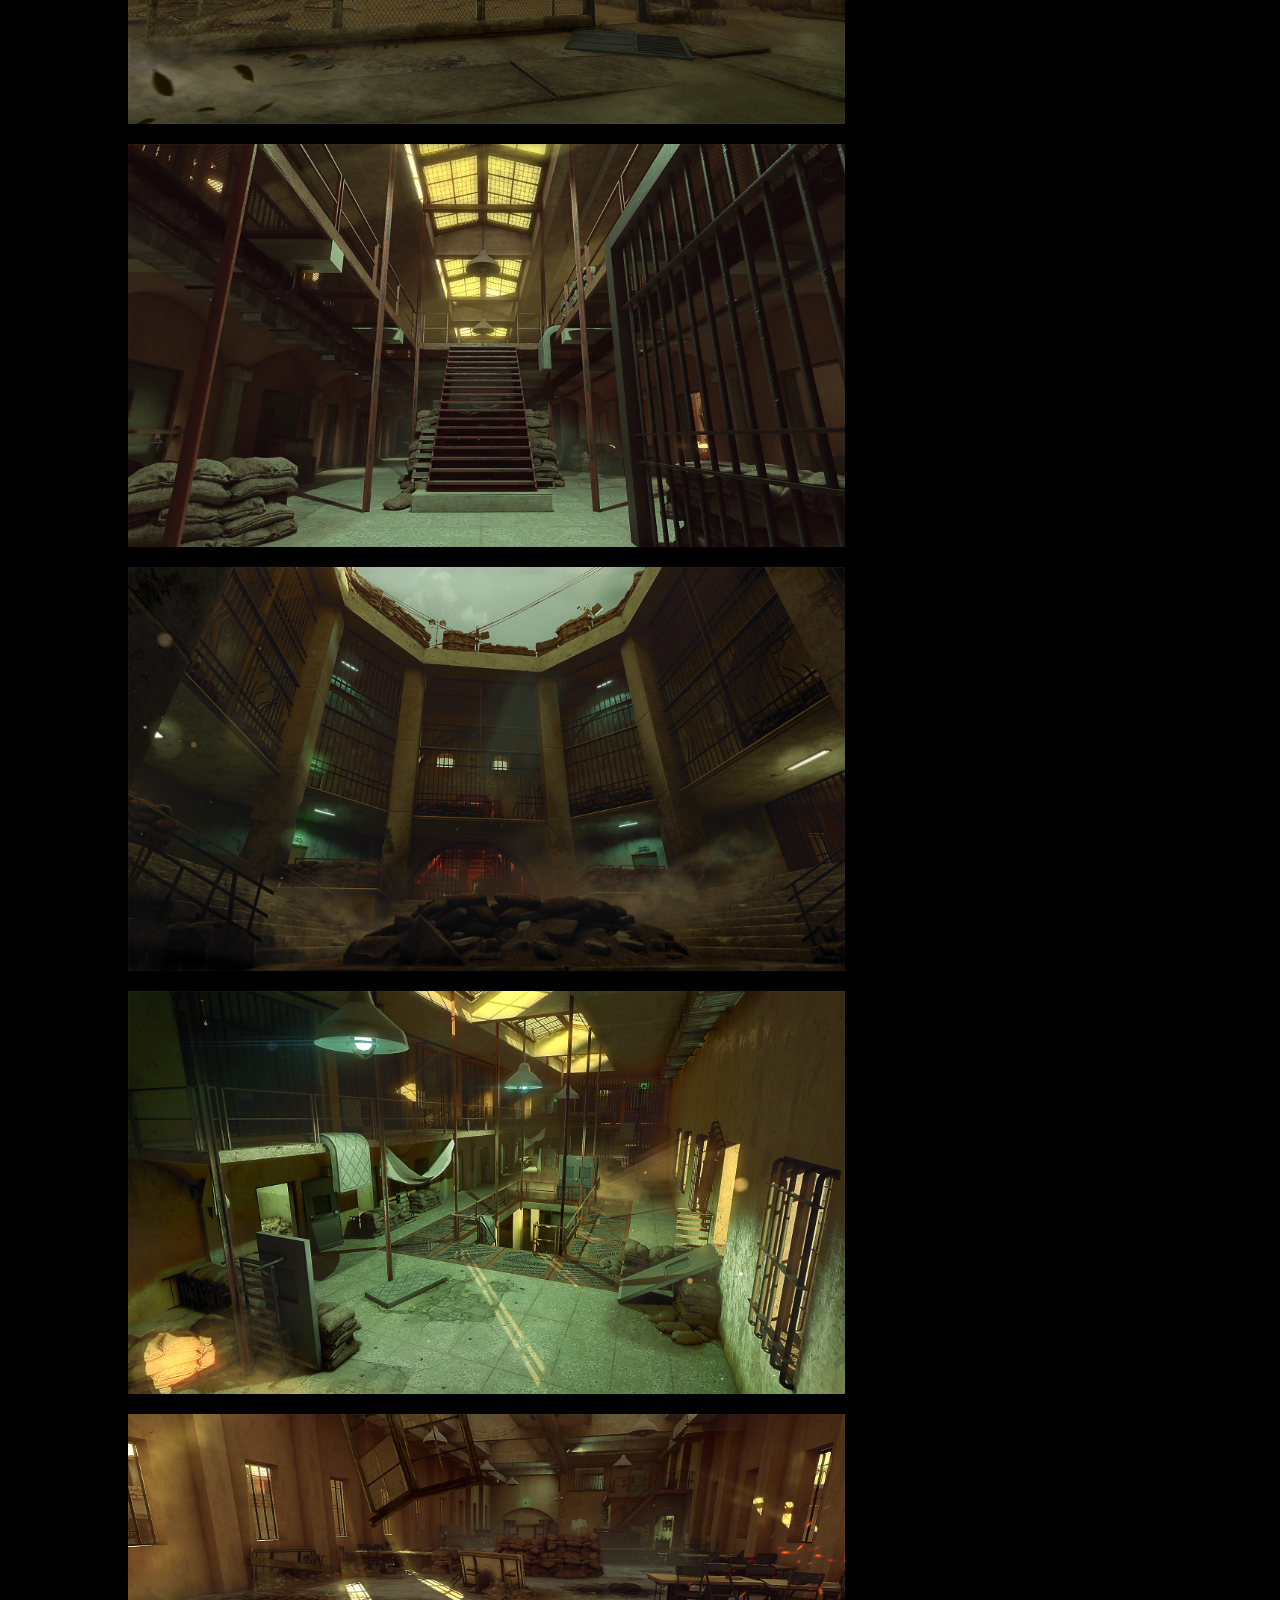
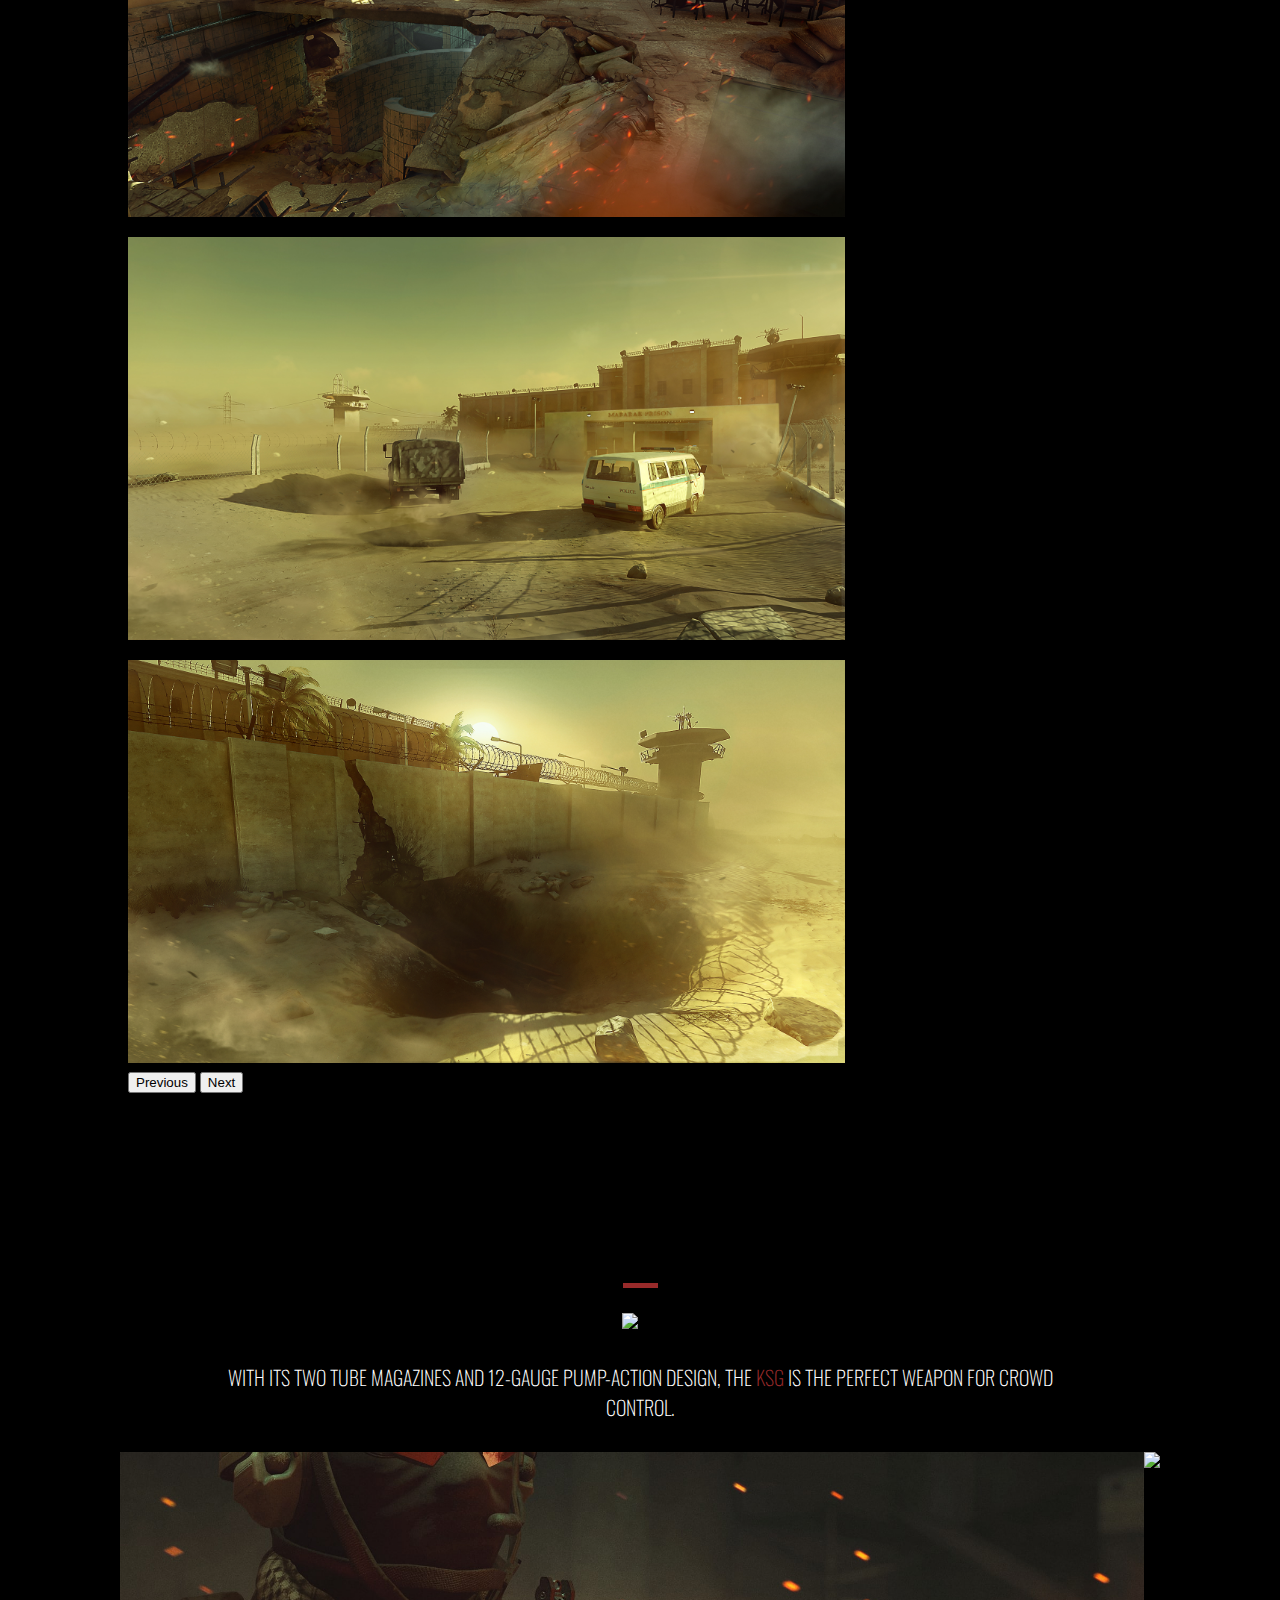
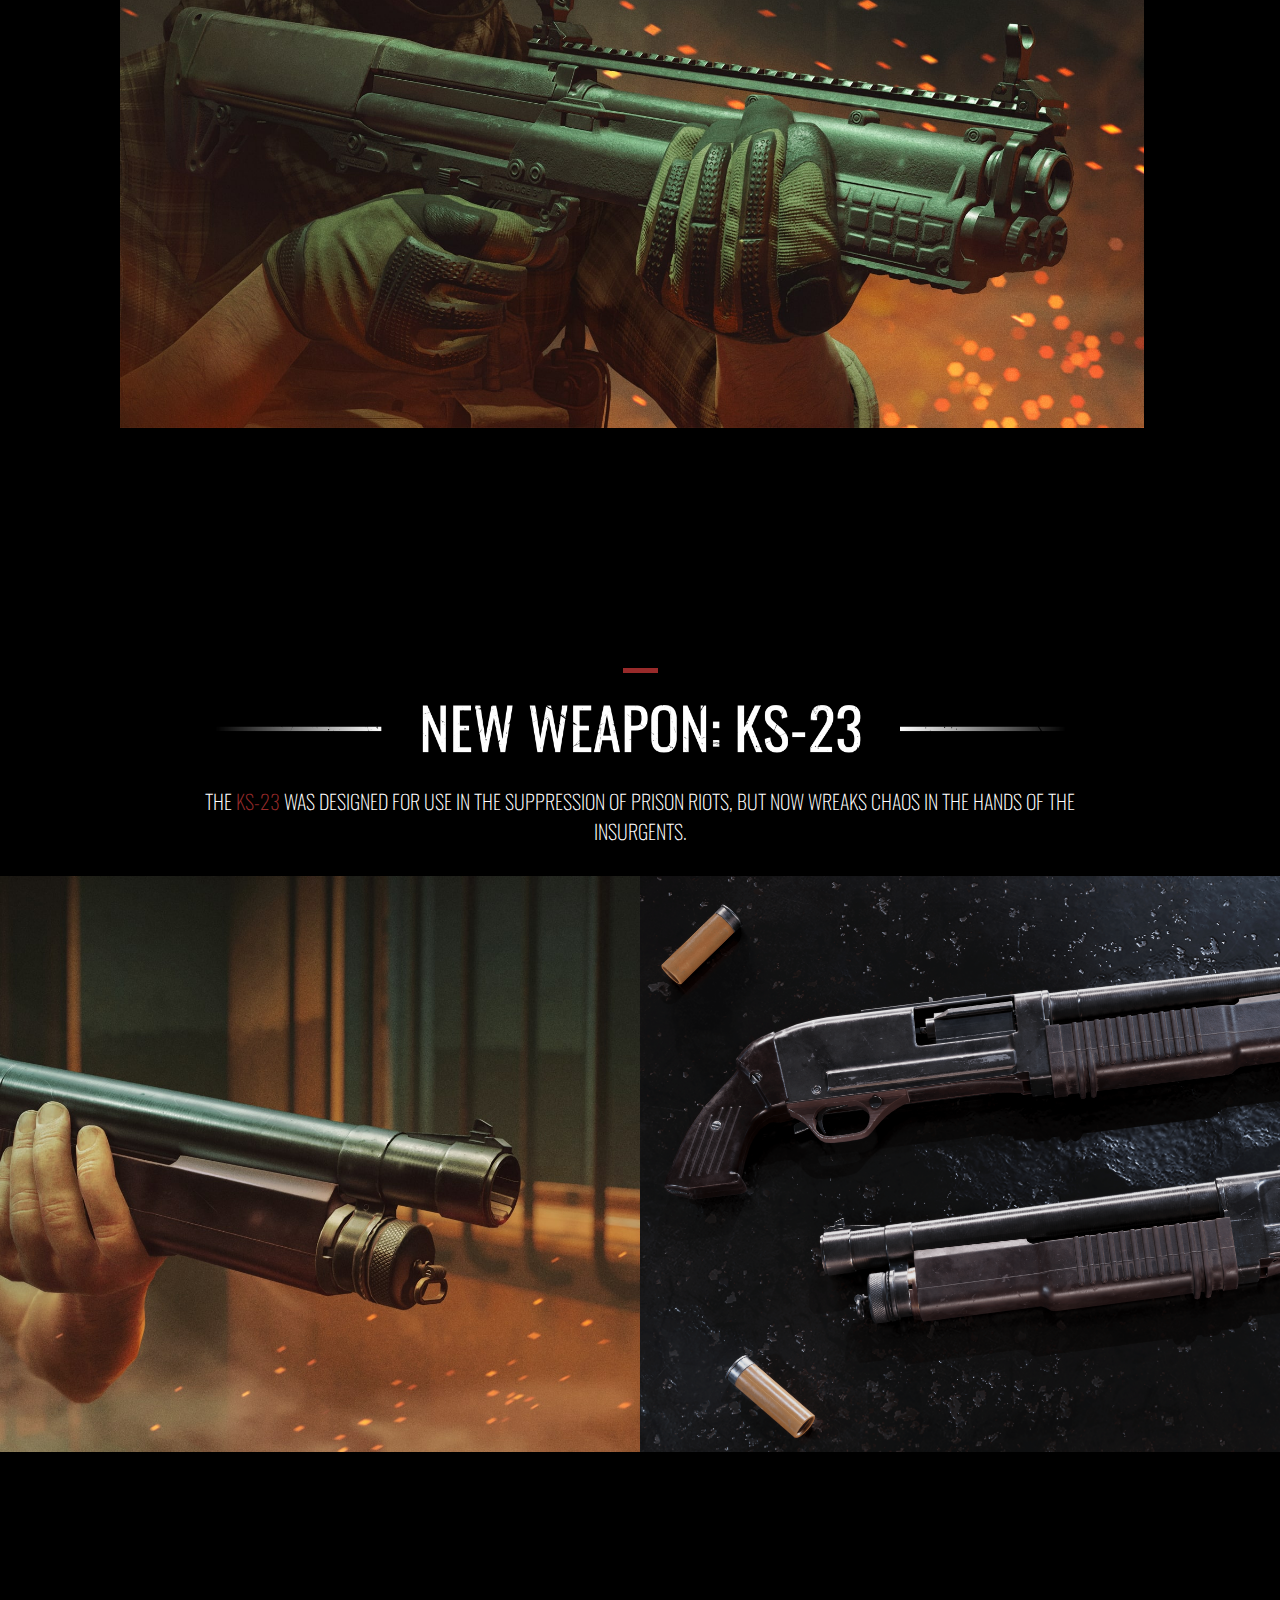
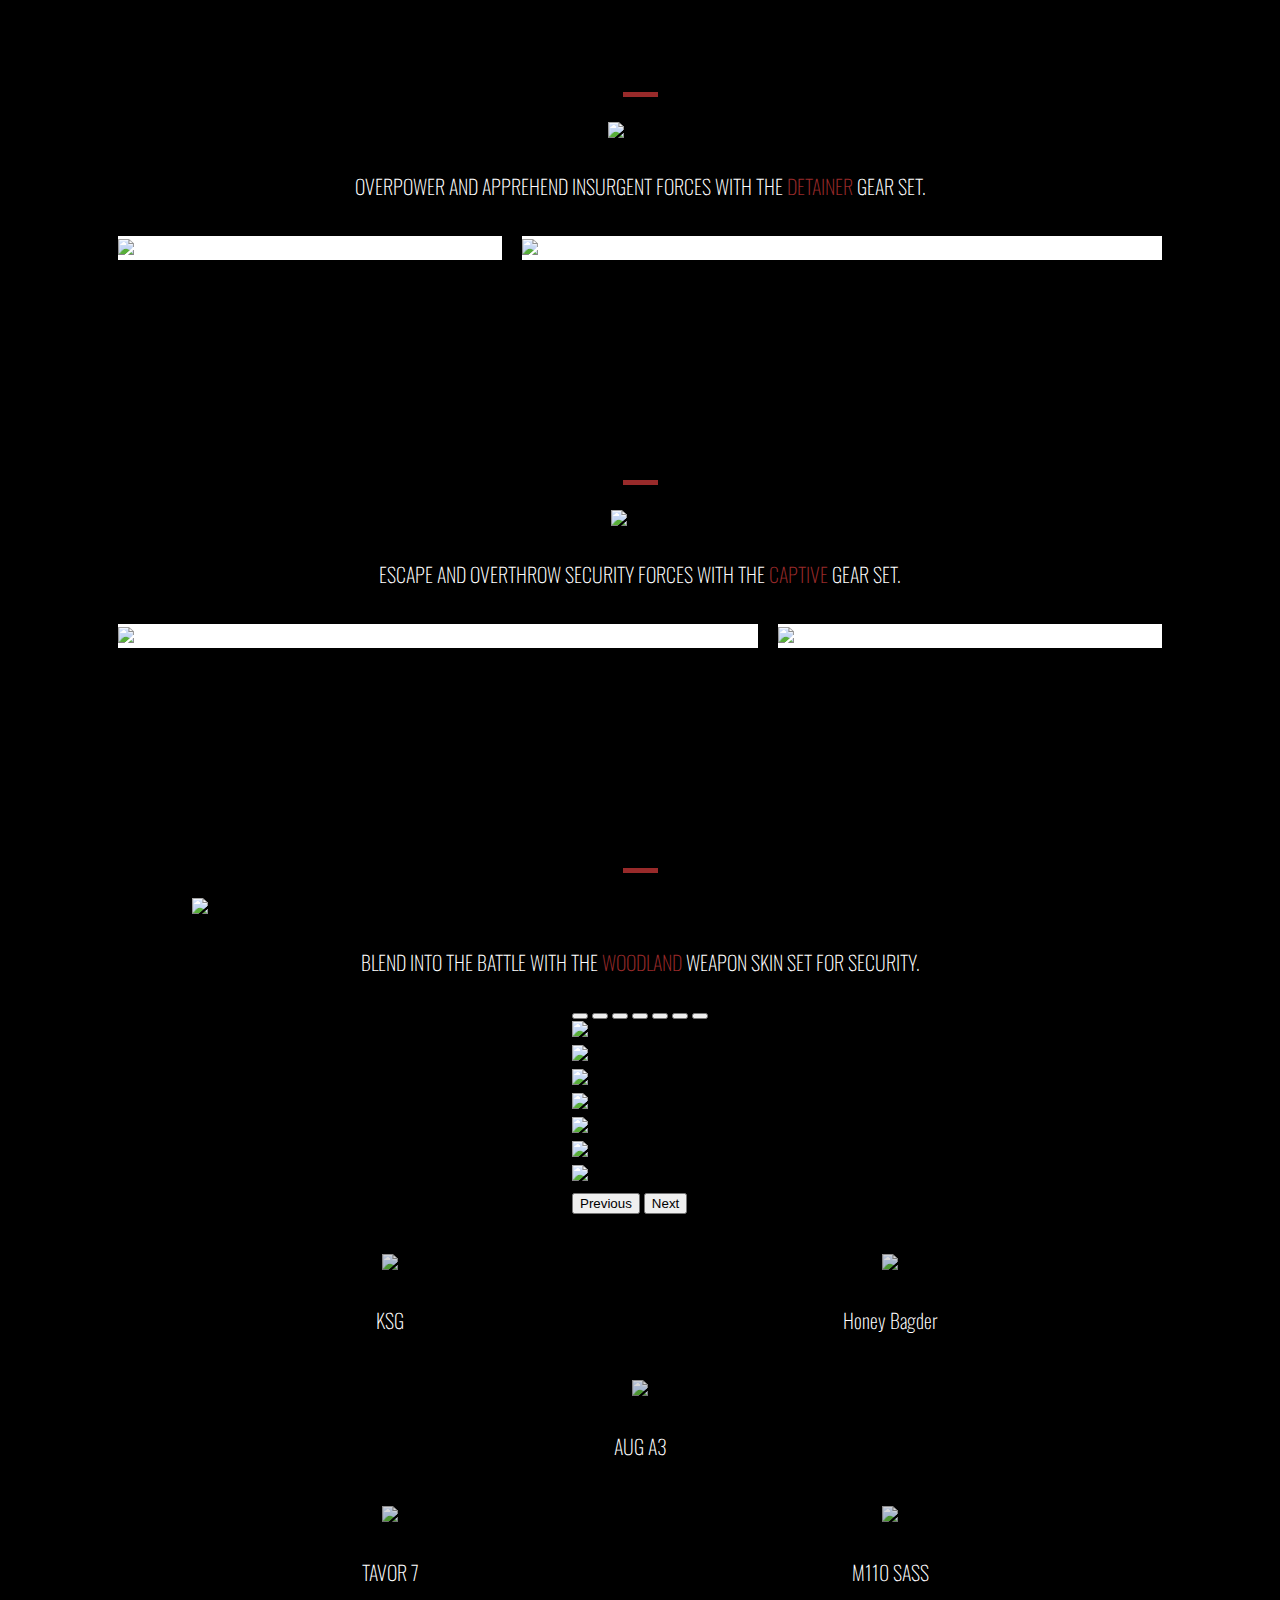
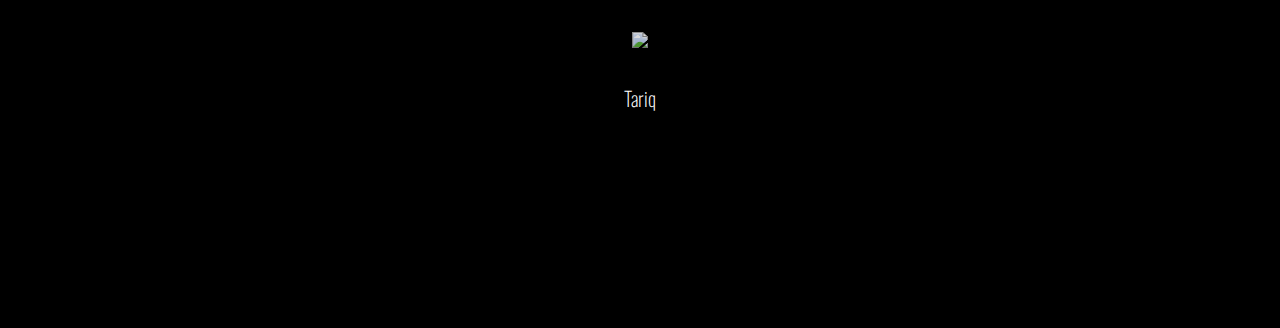
==== commit 4a99e3c2: "Spacer Rework" ====
--- a/index.html
+++ b/index.html
@@ -111,7 +111,7 @@
 				<img id="prison" src="./titles/prison.png" alt="prison">
 			</div>
 			<div class="prison-description">
-				<p >INSURGENTS HAVE ESCAPED FROM THE CELLS OF MABARAK. 
+				<p>INSURGENTS HAVE ESCAPED FROM THE CELLS OF MABARAK. 
 					IT'S UP TO SECURITY TO EITHER REGAIN CONTROL, 
 					OR FACE THEIR ULTIMATE DEMISE DURING THE ENSUING RIOT.
 					GET READY FOR <span id="red-font">PRISON</span>.</p>
--- a/styles.css
+++ b/styles.css
@@ -82,7 +82,7 @@
 
 #spacer{
     height: 40px;
-    padding-top: 200px;
+    padding-top: 150px;
     background: black;
 }
 
@@ -101,6 +101,11 @@
 @media only screen and (max-width: 650px) {
     .section-1 {
         background-color: black;
+    }
+    #spacer{
+        height: 40px;
+        padding-top: 2vh;
+        background: black;
     }
 }
 
@@ -837,7 +842,8 @@
         font-weight: 400;
     }
     .woodland-carousel{
-        width: 90%;
+        /* width: 90%; */
+        display: none;
     }
     #woodland{
         margin-top: 0;
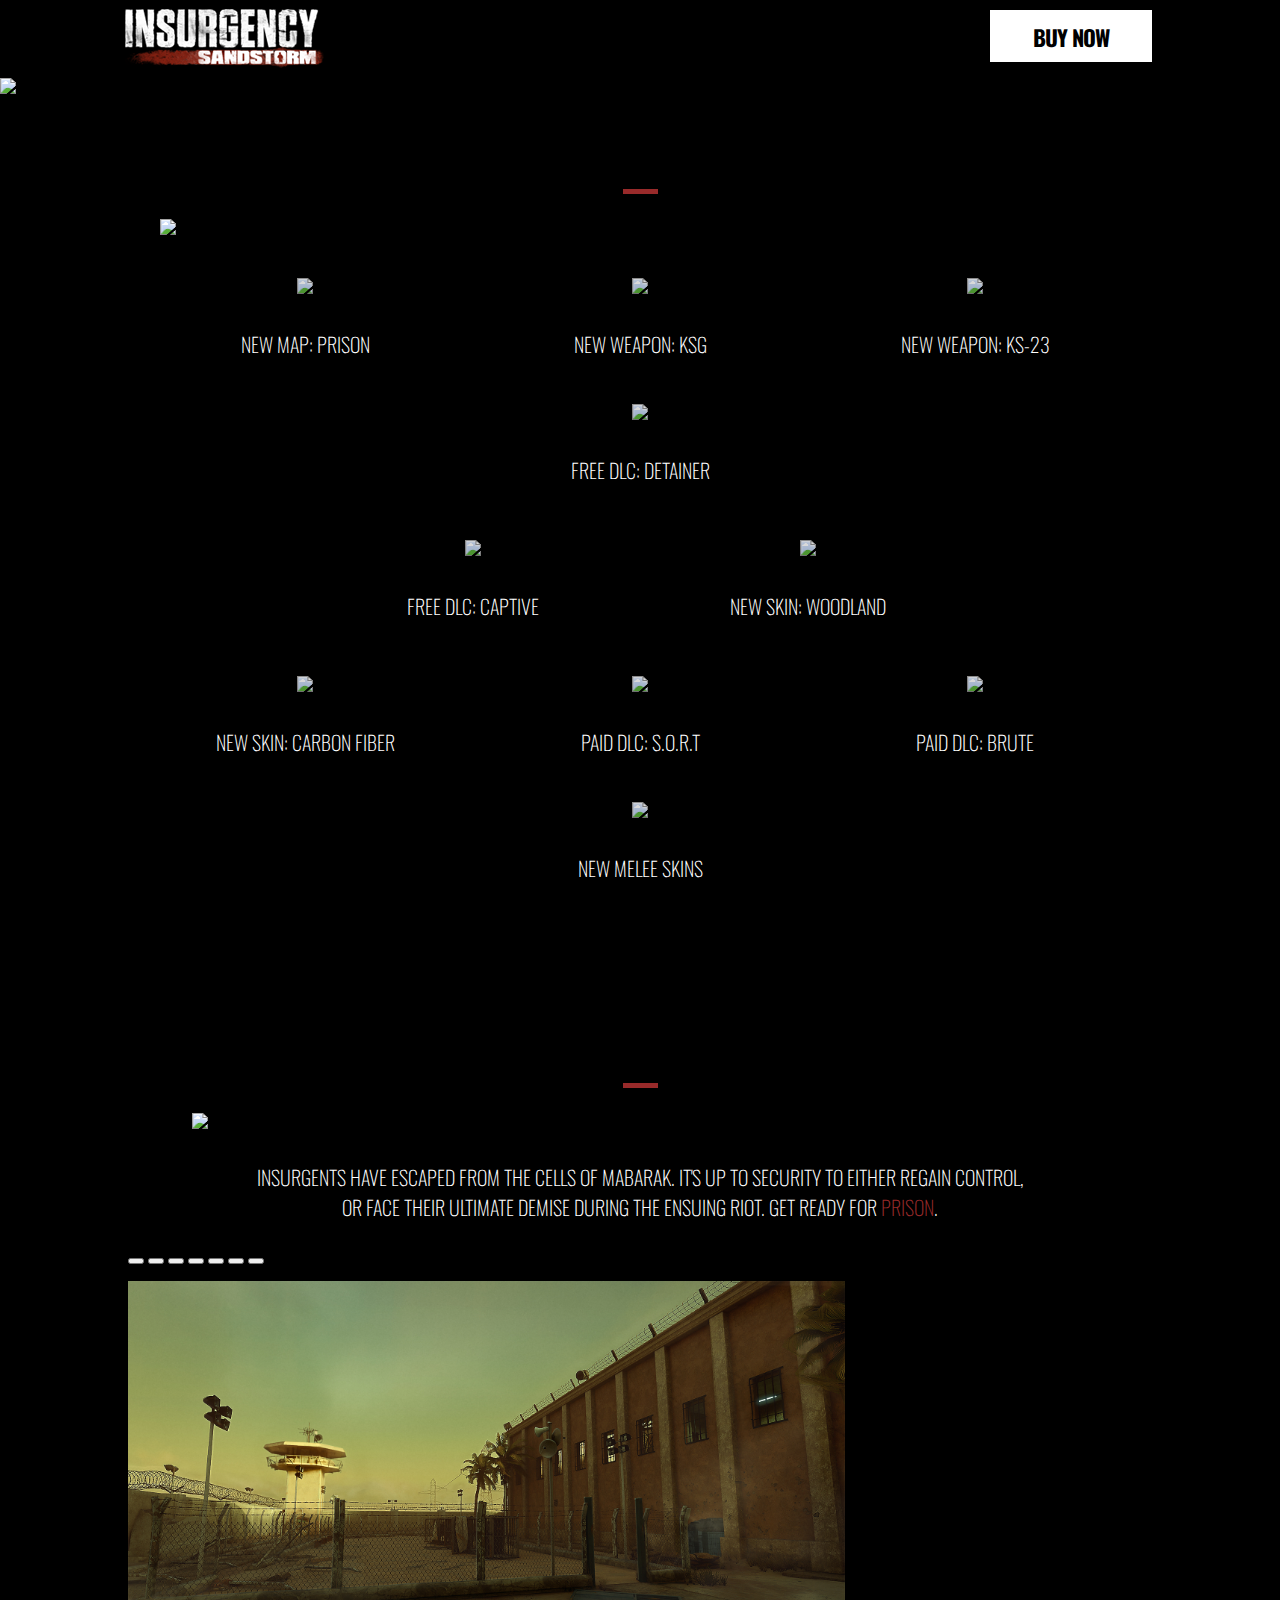
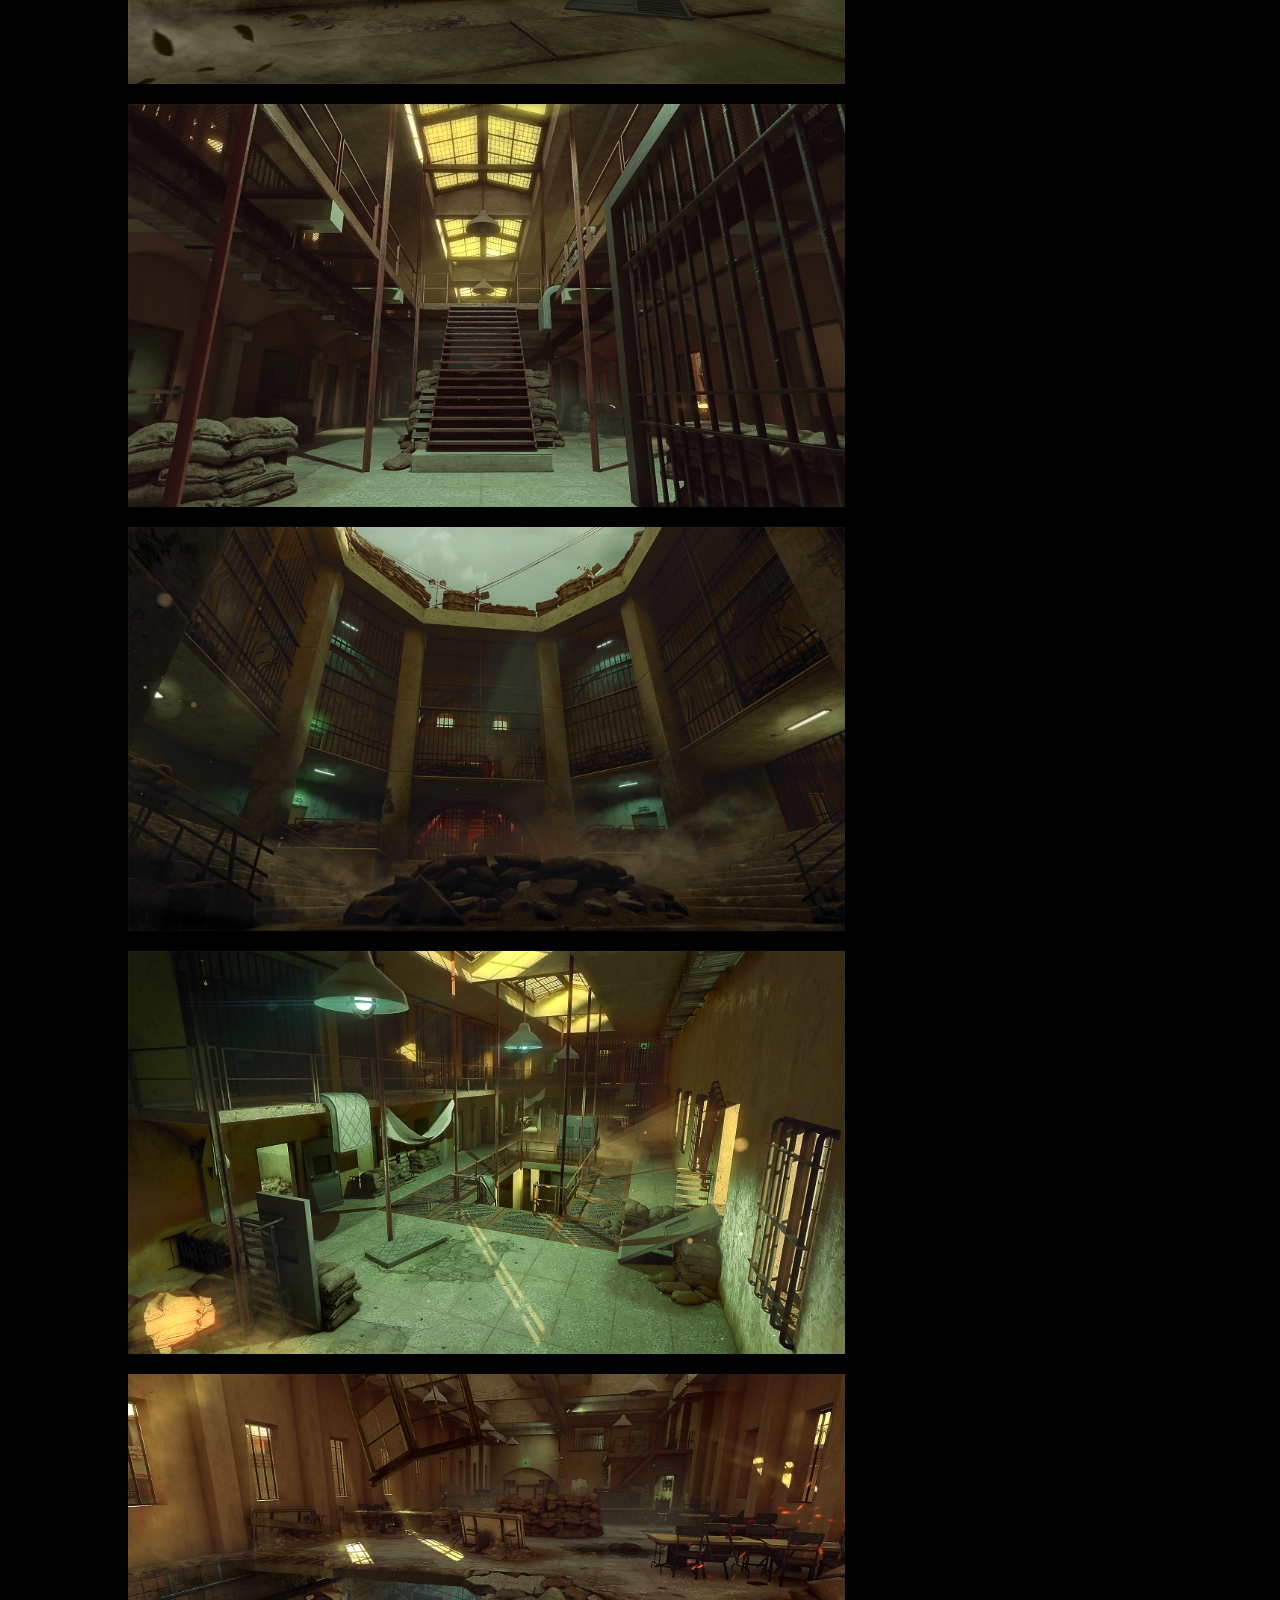
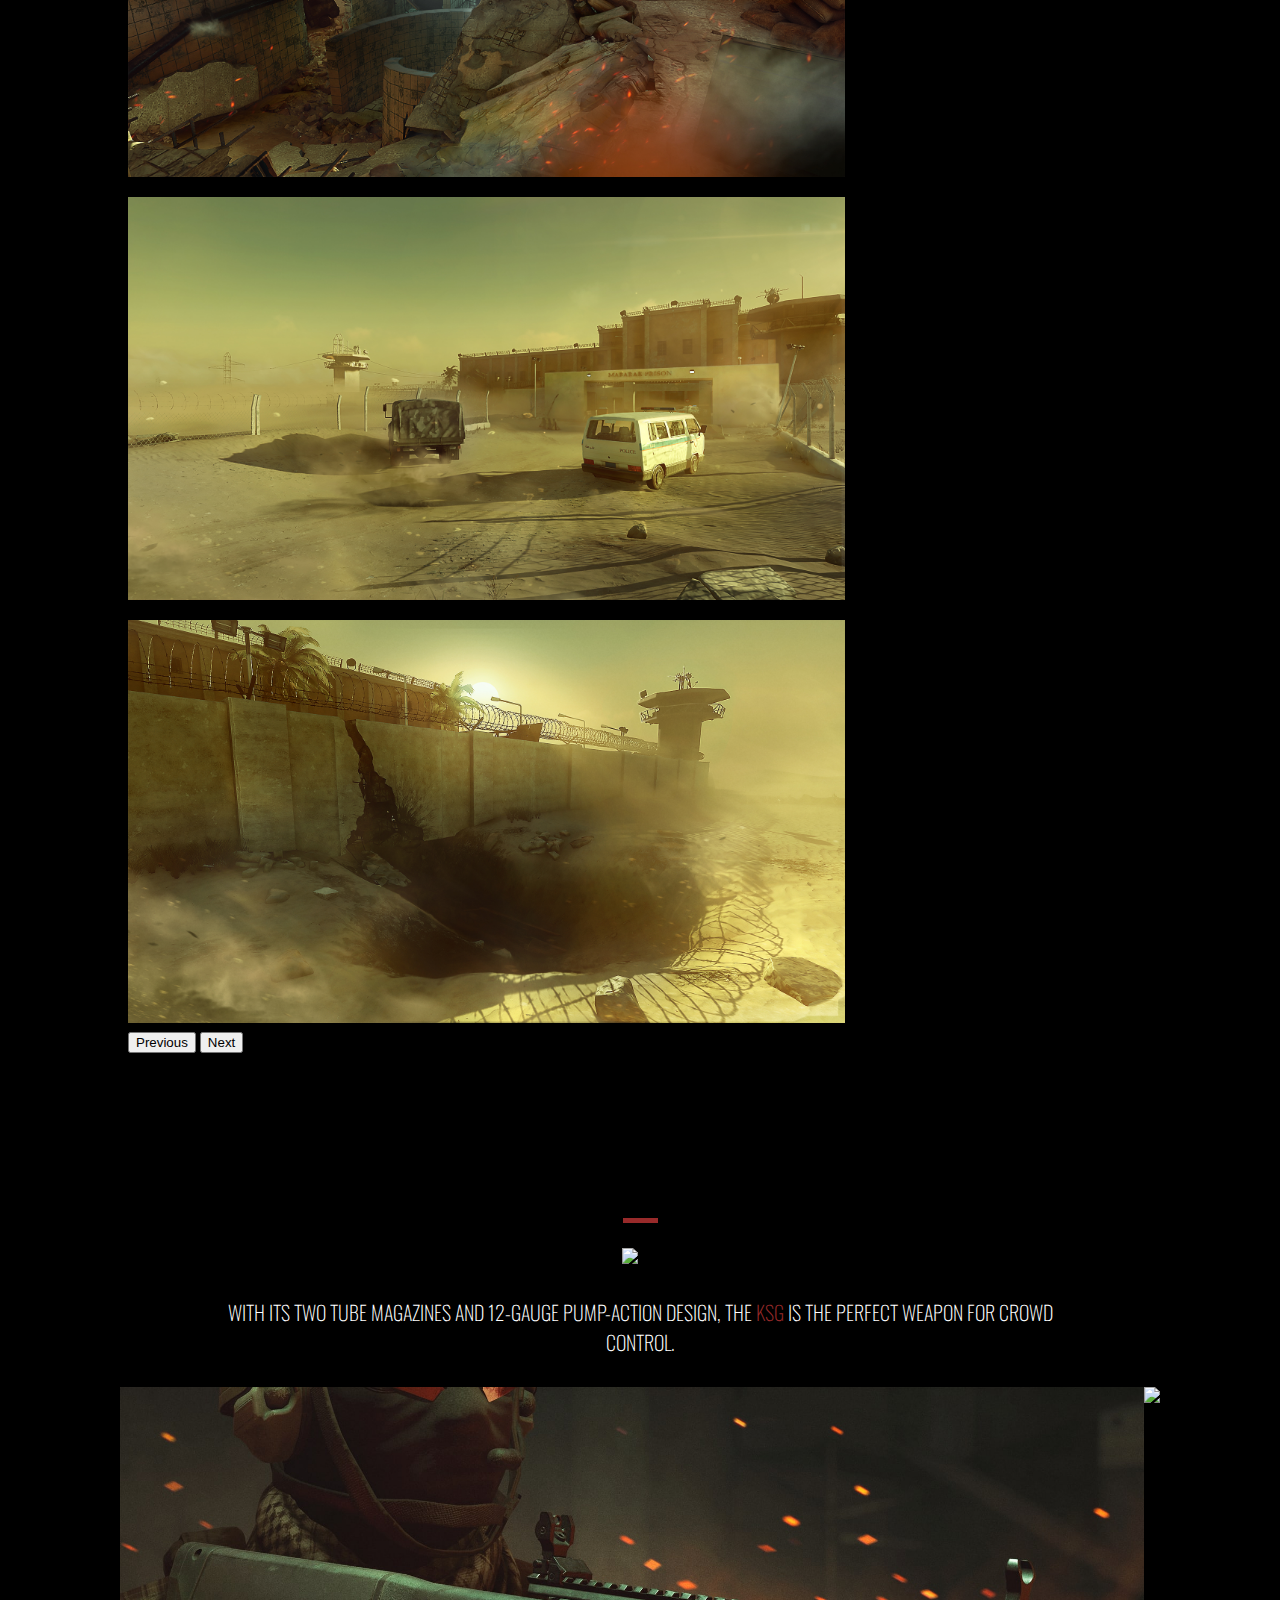
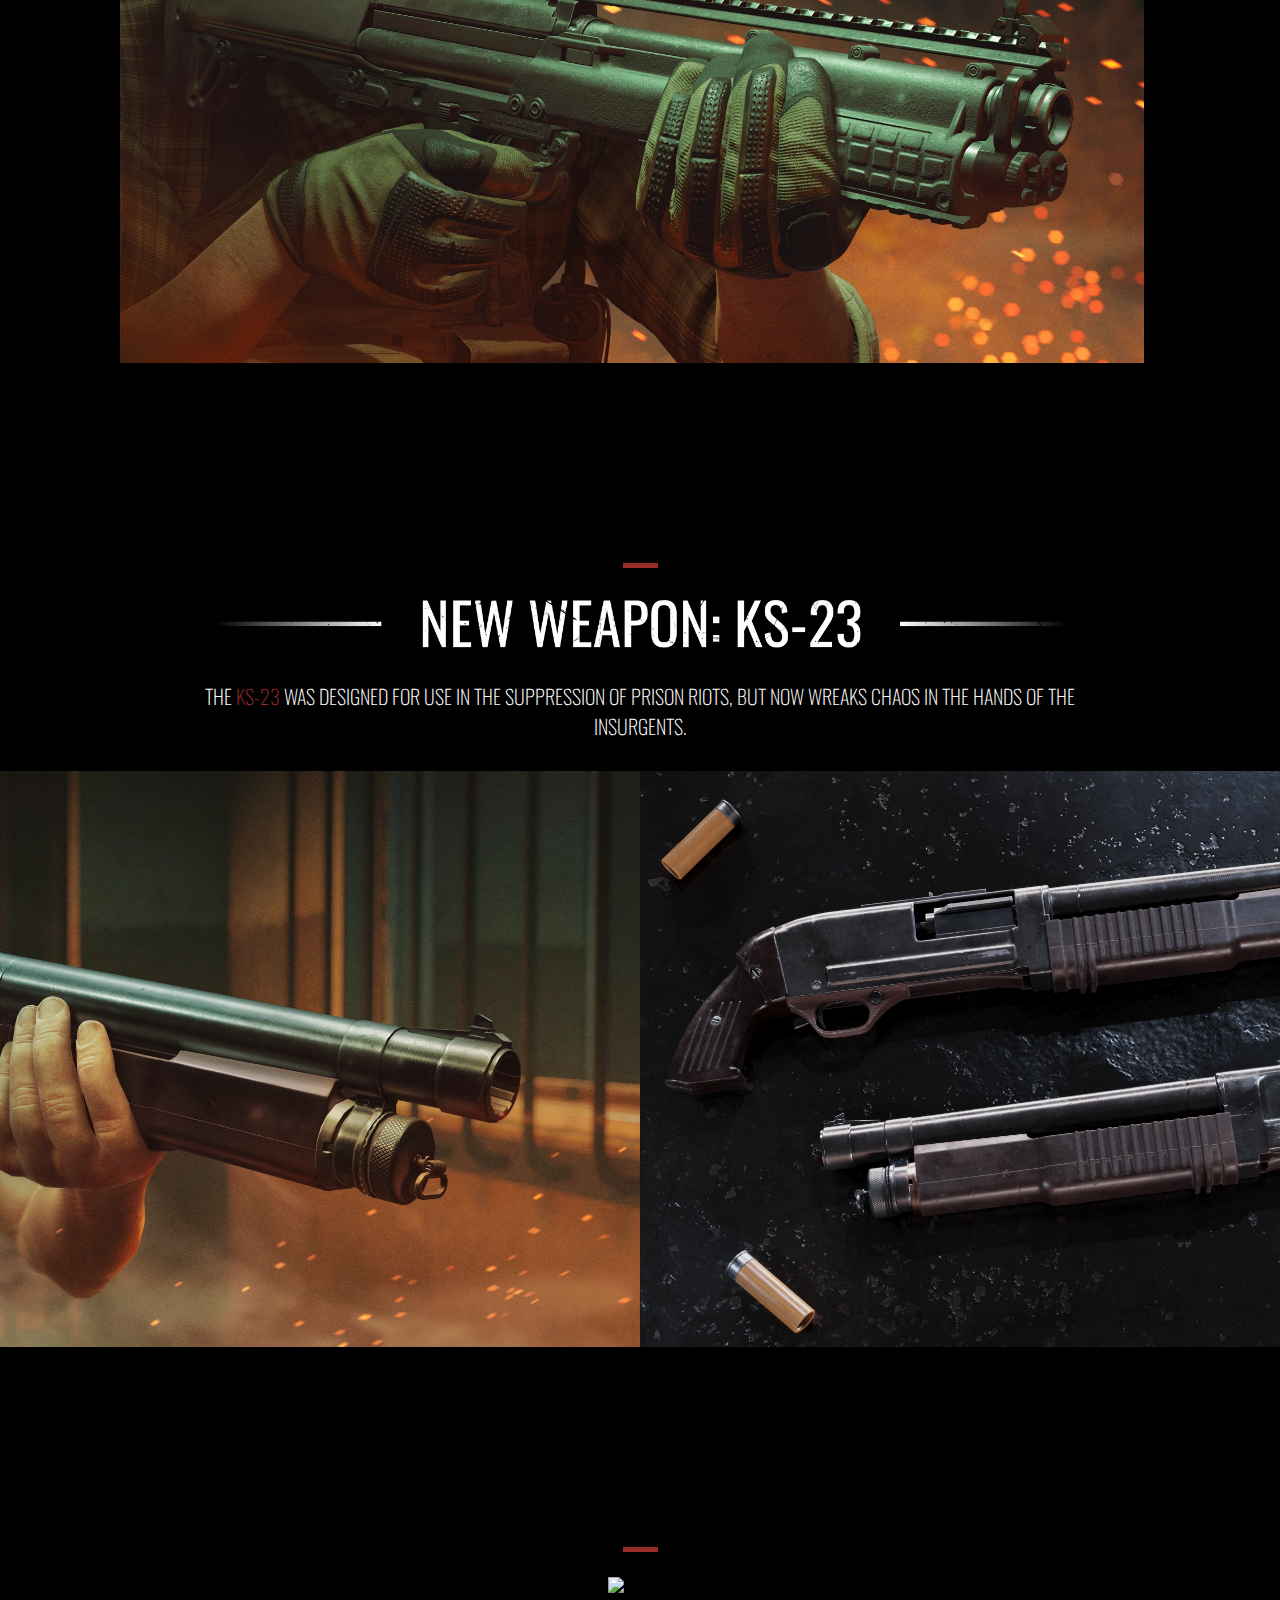
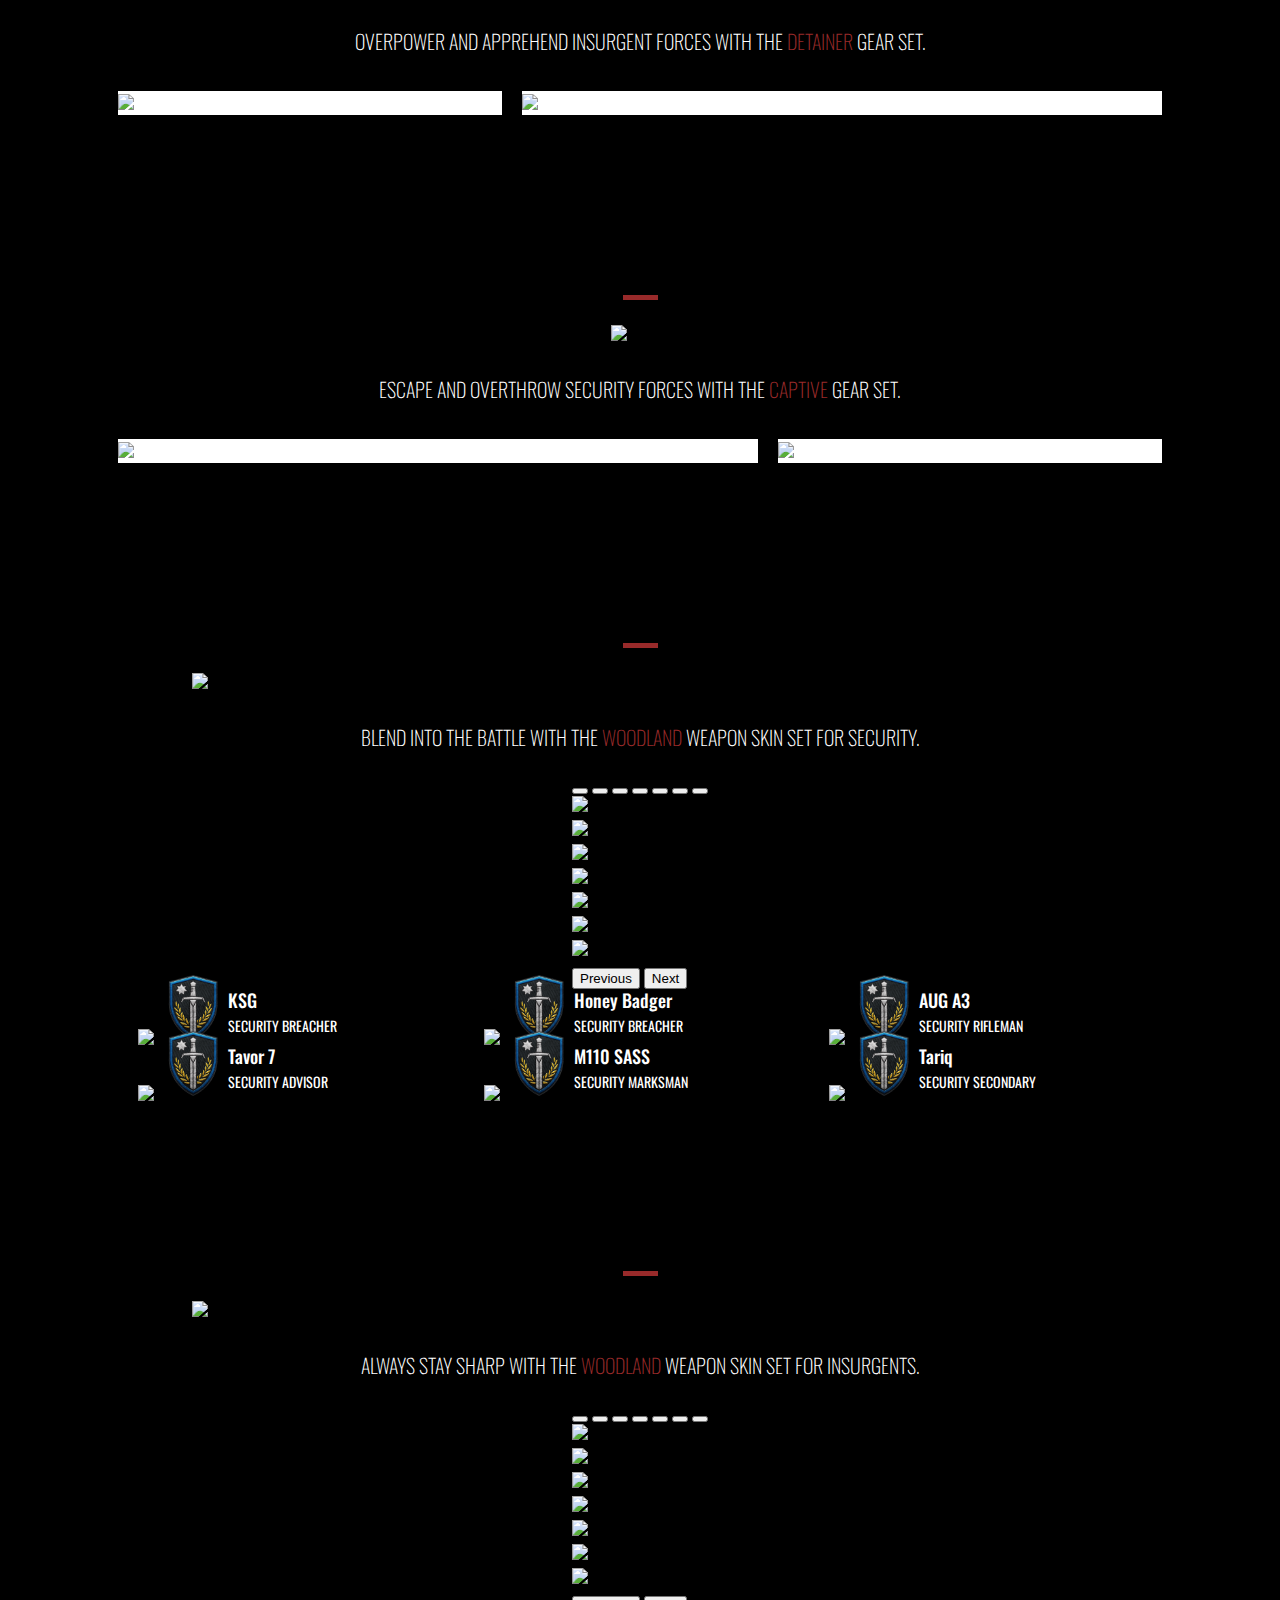
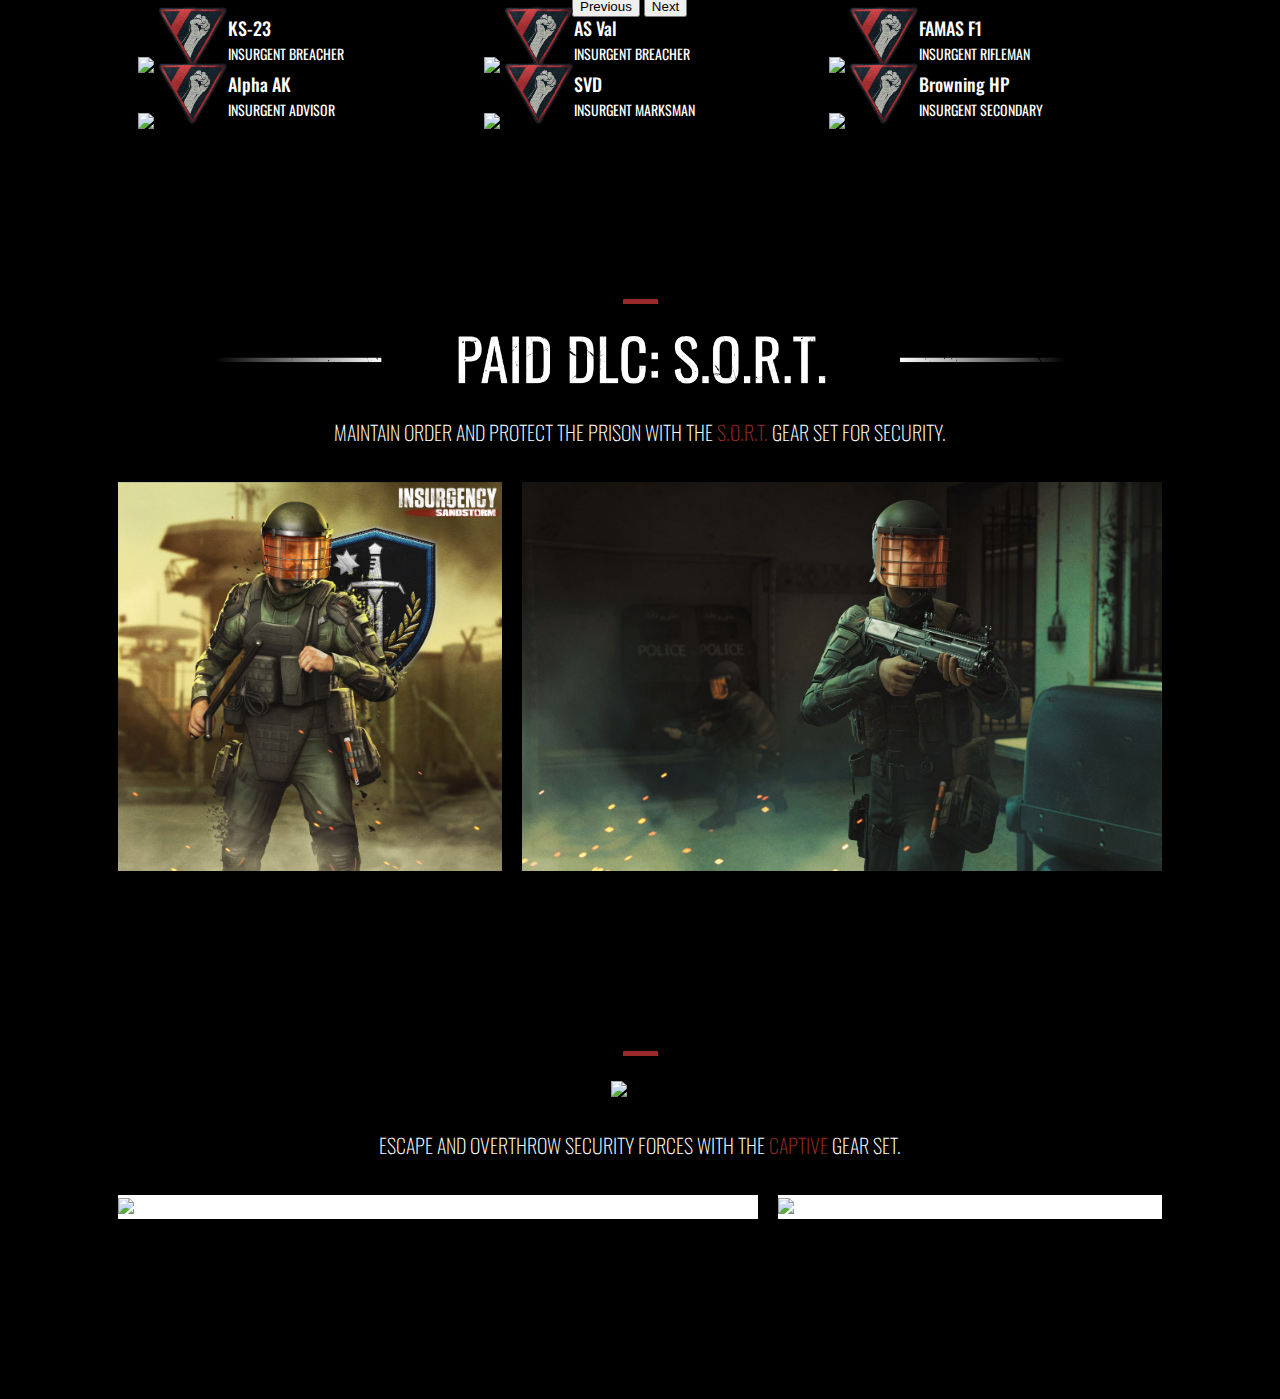
==== commit 8a10cfce: "Added Section 10" ====
--- a/index.html
+++ b/index.html
@@ -316,40 +316,249 @@
 			<div class="gallery-container-skin">
 				<div class="photo-box-skin">
 					<div class="pic-box-skin">
-						<img src="./woodland-carousel/woodland-2.png">
-						<h3>KSG</h3>
-					</div>
-					<div class="pic-box-skin">
-						<img src="./woodland-carousel/woodland-3.png">
-						<h3>Honey Bagder</h3>
-					</div>
-					<div class="pic-box-skin">
-						<img src="./woodland-carousel/woodland-4.png">
-						<h3>AUG A3</h3>
+						<div class="image-wrapper">
+							<a data-bs-target="#carousel-woodland" data-bs-slide-to="1" id="skin-button"><img id="wrapper-image-carousel" src="./woodland-carousel/woodland-2.png"></a>
+							<div class="skin-overlay">
+								<img id="overlay-logo" src="./titles/security_logo.png">
+								<h3>SECURITY BREACHER</h3>
+								<h5>KSG</h5>
+							</div>
+						</div>
+					</div>
+					<div class="pic-box-skin">
+						<div class="image-wrapper">
+							<a data-bs-target="#carousel-woodland" data-bs-slide-to="2" id="skin-button"><img id="wrapper-image-carousel" src="./woodland-carousel/woodland-3.png"></a>
+							<div class="skin-overlay">
+								<img id="overlay-logo" src="./titles/security_logo.png">
+								<h3>SECURITY BREACHER</h3>
+								<h5>Honey Badger</h5>
+							</div>
+						</div>
+					</div>
+					<div class="pic-box-skin">
+						<div class="image-wrapper">
+							<a data-bs-target="#carousel-woodland" data-bs-slide-to="3" id="skin-button"><img id="wrapper-image-carousel" src="./woodland-carousel/woodland-4.png"></a>
+							<div class="skin-overlay">
+								<img id="overlay-logo" src="./titles/security_logo.png">
+								<h3>SECURITY RIFLEMAN</h3>
+								<h5>AUG A3</h5>
+							</div>
+						</div>
 					</div>
 				</div>
 			</div>
 			<div class="gallery-container-skin">
 				<div class="photo-box-skin">
 					<div class="pic-box-skin">
-						<img src="./woodland-carousel/woodland-5.png">
-						<h3>TAVOR 7</h3>
-					</div>
-					<div class="pic-box-skin">
-						<img src="./woodland-carousel/woodland-6.png">
-						<h3>M110 SASS</h3>
-					</div>
-					<div class="pic-box-skin">
-						<img src="./woodland-carousel/woodland-7.png">
-						<h3>Tariq</h3>
-					</div>
-				</div>
-			</div>
-
-		</section>
-
-		<div id="spacer"></div>
-
+						<div class="image-wrapper">
+							<a data-bs-target="#carousel-woodland" data-bs-slide-to="4" id="skin-button"><img id="wrapper-image-carousel" src="./woodland-carousel/woodland-5.png"></a>
+							<div class="skin-overlay">
+								<img id="overlay-logo" src="./titles/security_logo.png">
+								<h3>SECURITY ADVISOR</h3>
+								<h5>Tavor 7</h5>
+							</div>
+						</div>
+					</div>
+					<div class="pic-box-skin">
+						<div class="image-wrapper">
+							<a data-bs-target="#carousel-woodland" data-bs-slide-to="5" id="skin-button"><img id="wrapper-image-carousel" src="./woodland-carousel/woodland-6.png"></a>
+							<div class="skin-overlay">
+								<img id="overlay-logo" src="./titles/security_logo.png">
+								<h3>SECURITY MARKSMAN</h3>
+								<h5>M110 SASS</h5>
+							</div>
+						</div>
+					</div>
+					<div class="pic-box-skin">
+						<div class="image-wrapper">
+							<a data-bs-target="#carousel-woodland" data-bs-slide-to="6" id="skin-button"><img id="wrapper-image-carousel" src="./woodland-carousel/woodland-7.png"></a>
+							<div class="skin-overlay">
+								<img id="overlay-logo" src="./titles/security_logo.png">
+								<h3>SECURITY SECONDARY</h3>
+								<h5>Tariq</h5>
+							</div>
+						</div>
+					</div>
+				</div>
+			</div>
+		</section>
+
+		<div id="spacer"></div>
+
+		<section class="section-9">
+			<hr class="red-bar-9">
+			<div class="woodland">
+				<img id="carbonfiber" src="./titles/carbonfiber.png" alt="carbonfiber-skin">
+			</div>
+			<div class="carbonfiber-description">
+				<p>ALWAYS STAY SHARP WITH THE <span id="red-font">WOODLAND</span> WEAPON SKIN SET FOR INSURGENTS.</p>
+			</div>
+			
+			<!-- Image Carousel -->
+			<div class="carbonfiber-carousel">
+				<div id="carousel-carbonfiber" class="carousel slide" data-bs-ride="true">
+					<div class="carousel-inner">
+						<div class="carousel-indicators">
+							<button type="button" data-bs-target="#carousel-carbonfiber" data-bs-slide-to="0" class="active" aria-current="true" aria-label="Slide 1"></button>
+							<button type="button" data-bs-target="#carousel-carbonfiber" data-bs-slide-to="1" aria-label="Slide 2"></button>
+							<button type="button" data-bs-target="#carousel-carbonfiber" data-bs-slide-to="2" aria-label="Slide 3"></button>
+							<button type="button" data-bs-target="#carousel-carbonfiber" data-bs-slide-to="3" aria-label="Slide 4"></button>
+							<button type="button" data-bs-target="#carousel-carbonfiber" data-bs-slide-to="4" aria-label="Slide 5"></button>
+							<button type="button" data-bs-target="#carousel-carbonfiber" data-bs-slide-to="5" aria-label="Slide 6"></button>
+							<button type="button" data-bs-target="#carousel-carbonfiber" data-bs-slide-to="6" aria-label="Slide 7"></button>
+						  </div>
+					  <div class="carousel-item active">
+						<img src="./carbonfiber-carousel/carbonfiber-1.png" class="d-block w-100" alt="carbonfiber-preview">
+					  </div>
+					  <div class="carousel-item">
+						<img src="./carbonfiber-carousel/carbonfiber-2.png" class="d-block w-100" alt="carbonfiber-preview">
+					  </div>
+					  <div class="carousel-item">
+						<img src="./carbonfiber-carousel/carbonfiber-3.png" class="d-block w-100" alt="carbonfiber-preview">
+					  </div>
+					  <div class="carousel-item">
+						<img src="./carbonfiber-carousel/carbonfiber-4.png" class="d-block w-100" alt="carbonfiber-preview">
+					  </div>
+					  <div class="carousel-item">
+						<img src="./carbonfiber-carousel/carbonfiber-5.png" class="d-block w-100" alt="carbonfiber-preview">
+					  </div>
+					  <div class="carousel-item">
+						<img src="./carbonfiber-carousel/carbonfiber-6.png" class="d-block w-100" alt="carbonfiber-preview">
+					  </div>
+					  <div class="carousel-item">
+						<img src="./carbonfiber-carousel/carbonfiber-7.png" class="d-block w-100" alt="carbonfiber-preview">
+					  </div>
+					</div>
+					<button class="carousel-control-prev" type="button" data-bs-target="#carousel-carbonfiber" data-bs-slide="prev">
+					  <span class="carousel-control-prev-icon" aria-hidden="true"></span>
+					  <span class="visually-hidden">Previous</span>
+					</button>
+					<button class="carousel-control-next" type="button" data-bs-target="#carousel-carbonfiber" data-bs-slide="next">
+					  <span class="carousel-control-next-icon" aria-hidden="true"></span>
+					  <span class="visually-hidden">Next</span>
+					</button>
+				  </div>
+			</div>
+
+			<!-- Woodland Images -->
+			<div class="gallery-container-skin">
+				<div class="photo-box-skin">
+					<div class="pic-box-skin">
+						<div class="image-wrapper">
+							<a data-bs-target="#carousel-carbonfiber" data-bs-slide-to="1" id="skin-button"><img id="wrapper-image-carousel" src="./carbonfiber-carousel/carbonfiber-2.png"></a>
+							<div class="skin-overlay">
+								<img id="overlay-logo" src="./titles/insurgents_logo.png">
+								<h3>INSURGENT BREACHER</h3>
+								<h5>KS-23</h5>
+							</div>
+						</div>
+					</div>
+					<div class="pic-box-skin">
+						<div class="image-wrapper">
+							<a data-bs-target="#carousel-carbonfiber" data-bs-slide-to="2" id="skin-button"><img id="wrapper-image-carousel" src="./carbonfiber-carousel/carbonfiber-3.png"></a>
+							<div class="skin-overlay">
+								<img id="overlay-logo" src="./titles/insurgents_logo.png">
+								<h3>INSURGENT BREACHER</h3>
+								<h5>AS Val</h5>
+							</div>
+						</div>
+					</div>
+					<div class="pic-box-skin">
+						<div class="image-wrapper">
+							<a data-bs-target="#carousel-carbonfiber" data-bs-slide-to="3" id="skin-button"><img id="wrapper-image-carousel" src="./carbonfiber-carousel/carbonfiber-4.png"></a>
+							<div class="skin-overlay">
+								<img id="overlay-logo" src="./titles/insurgents_logo.png">
+								<h3>INSURGENT RIFLEMAN</h3>
+								<h5>FAMAS F1</h5>
+							</div>
+						</div>
+					</div>
+				</div>
+			</div>
+			<div class="gallery-container-skin">
+				<div class="photo-box-skin">
+					<div class="pic-box-skin">
+						<div class="image-wrapper">
+							<a data-bs-target="#carousel-carbonfiber" data-bs-slide-to="4" id="skin-button"><img id="wrapper-image-carousel" src="./carbonfiber-carousel/carbonfiber-5.png"></a>
+							<div class="skin-overlay">
+								<img id="overlay-logo" src="./titles/insurgents_logo.png">
+								<h3>INSURGENT ADVISOR</h3>
+								<h5>Alpha AK</h5>
+							</div>
+						</div>
+					</div>
+					<div class="pic-box-skin">
+						<div class="image-wrapper">
+							<a data-bs-target="#carousel-carbonfiber" data-bs-slide-to="5" id="skin-button"><img id="wrapper-image-carousel" src="./carbonfiber-carousel/carbonfiber-6.png"></a>
+							<div class="skin-overlay">
+								<img id="overlay-logo" src="./titles/insurgents_logo.png">
+								<h3>INSURGENT MARKSMAN</h3>
+								<h5>SVD</h5>
+							</div>
+						</div>
+					</div>
+					<div class="pic-box-skin">
+						<div class="image-wrapper">
+							<a data-bs-target="#carousel-carbonfiber" data-bs-slide-to="6" id="skin-button"><img id="wrapper-image-carousel" src="./carbonfiber-carousel/carbonfiber-7.png"></a>
+							<div class="skin-overlay">
+								<img id="overlay-logo" src="./titles/insurgents_logo.png">
+								<h3>INSURGENT SECONDARY</h3>
+								<h5>Browning HP</h5>
+							</div>
+						</div>
+					</div>
+				</div>
+			</div>
+		</section>
+
+		<div id="spacer"></div>
+
+		<section class="section-10">
+			<hr class="red-bar-10">
+			<div class="new-sort">
+				<img id="sort" src="./titles/sort.png" alt="sort">
+			</div>
+			<div class="sort-description">
+				<p>MAINTAIN ORDER AND PROTECT THE PRISON WITH THE <span id="red-font">S.O.R.T.</span> GEAR SET FOR SECURITY.</p>
+			</div>
+			
+			<!-- Image Container -->
+			<div id="sort-container">
+				<div id="sort-wrapper-small" class="image-wrapper-sort">
+					<img id="sort-small" src="./rendered/sort-render.jpg">
+				</div>
+				<div id="sort-wrapper-wide" class="image-wrapper-sort">
+					<img id="sort-wide" src="./rendered/sort-action.jpg">
+				</div>
+			</div>
+
+		</section>
+
+		<div id="spacer"></div>
+
+		<section class="section-7">
+			<hr class="red-bar-7">
+			<div class="new-captive">
+				<img id="captive" src="./titles/captive.png" alt="captive">
+			</div>
+			<div class="captive-description">
+				<p>ESCAPE AND OVERTHROW SECURITY FORCES WITH THE <span id="red-font">CAPTIVE</span> GEAR SET.</p>
+			</div>
+		
+			<!-- Image Container -->
+			<div id="captive-container">
+				<div id="captive-wrapper-wide" class="image-wrapper-captive">
+					<img id="captive-wide" src="./rendered/captive-action.jpg">
+				</div>
+				<div id="captive-wrapper-small" class="image-wrapper-captive">
+					<img id="captive-wide" src="./rendered/captive-render.jpg">
+				</div>
+			</div>
+		
+		</section>
+
+		<div id="spacer"></div>
+		
 		<script src="https://code.jquery.com/jquery-2.1.1.min.js"></script>
 		<script src="https://cdnjs.cloudflare.com/ajax/libs/mhayes-twentytwenty/1.0.0/js/jquery.twentytwenty.min.js"></script>
 		<script src="https://cdnjs.cloudflare.com/ajax/libs/mhayes-twentytwenty/1.0.0/js/jquery.event.move.min.js"></script>
--- a/styles.css
+++ b/styles.css
@@ -82,7 +82,7 @@
 
 #spacer{
     height: 40px;
-    padding-top: 150px;
+    padding-top: 110px;
     background: black;
 }
 
@@ -104,7 +104,7 @@
     }
     #spacer{
         height: 40px;
-        padding-top: 2vh;
+        padding-top: 1vh;
         background: black;
     }
 }
@@ -260,6 +260,7 @@
     justify-content: center;
     width: 80%;
     margin: auto;
+    padding-bottom: 15px;
 }
 .prison-carousel img{
     width: 70%;
@@ -792,22 +793,67 @@
     display: flex;
     flex-direction: row;
     flex-wrap: wrap;
-    transition: all 300ms;
+}
+.gallery-container-skin{
+    display: flex;
+    justify-content: center;
+    margin-left: 1vw;
 }
 .pic-box-skin {
-    width: 500px;
+    width: 27vw;
     margin: 5px 0 5px 0;
     display: inline-block;
-    text-align: center;
-    justify-content: center;
+    transition: all 400ms;
 }
 .pic-box-skin h3{
     color: white;
-    font-size: 20px;
+    font-size: 14px;
     font-weight: lighter;
+    position: absolute;
+}
+.pic-box-skin h5{
+    color: white;
+    font-size: 18px;
+    font-weight: lighter;
+    position: absolute;
+}
+.skin-overlay{
+    display: flex;
+}
+.skin-overlay h3{
+    z-index: 3;
+    margin-top: -45px;
+    margin-left: 100px;
+    font-weight: 400;
+}
+.skin-overlay h5{
+    z-index: 3;
+    margin-top: -73px;
+    margin-left: 100px;
+    font-weight: 500;
+}
+.image-wrapper{
+    overflow: hidden;
+    display: inline-block;
+    justify-content: center;
+    vertical-align: middle;
+}
+#wrapper-image-carousel{
+    transition: all 200ms;
+}
+#overlay-logo{
+    position: absolute;
+    max-width: 70px;
+    max-height: auto;
+    margin-top: -85px;
+    margin-left: 30px;
+}
+#wrapper-image-carousel:hover{
+    filter: brightness(1.5);
+    cursor: pointer;
+    transform:scale(1.05);
 }
 .pic-box-skin img{
-    filter: brightness(0.85);
     width: 90%;
     max-height: auto;
     margin-left: 10px;
@@ -815,9 +861,10 @@
     margin-top: 15px;
     margin-bottom: 10px;
 }
-.pic-box-skin img:hover{
-    filter: brightness(1);
-    cursor: pointer;
+@media only screen and (max-width: 1000px) {
+    .gallery-container-skin{
+        display: none;
+    }
 }
 @media only screen and (max-width: 850px) {
     .woodland-description{
@@ -842,8 +889,7 @@
         font-weight: 400;
     }
     .woodland-carousel{
-        /* width: 90%; */
-        display: none;
+        width: 90%;
     }
     #woodland{
         margin-top: 0;
@@ -858,3 +904,207 @@
         margin-bottom: 5px;
     }
 }
+
+/* SECTION 9 */
+.section-9{
+    transition: all 300ms;
+    background-color: black;
+    width: auto;
+}
+.red-bar-9{
+    width: 35px;
+    height: 5px;
+    background-color: #982a2a;
+    border: none;
+    margin: 0 auto 0 auto;
+}
+.carbonfiber{
+    display: flex;
+}
+#carbonfiber{
+    margin-top: 25px;
+    width: 70%;
+    margin-bottom: 30px;
+    margin-left: auto;
+    margin-right: auto;
+}
+.carbonfiber-description{
+    margin: -25px 20vw 0 20vw;
+}
+.carbonfiber-description p{
+    text-align: center;
+    color: white;
+    font-size: 20px;
+    font-weight: lighter;
+}
+.carbonfiber-carousel{
+    display: flex;
+    justify-content: center;
+    width: 80%;
+    margin: auto;
+    padding-bottom: 20px;
+}
+.carbonfiber-carousel img{
+    width: 70%;
+}
+@media only screen and (max-width: 850px) {
+    .carbonfiber-description{
+        margin: -25px 10vw 0 10vw;
+    }
+}
+@media only screen and (max-width: 650px) {
+    .red-bar-9{
+        width: 30px;
+        height: 4px;
+        background: #d43a3a;
+        border: none;
+        margin-bottom: 15px;
+    }
+    .carbonfiber-description{
+        margin: -35px 50px 0 50px;
+    }
+    .carbonfiber-description p{
+        text-align: center;
+        color: white;
+        font-size: 17px;
+        font-weight: 400;
+    }
+    .carbonfiber-carousel{
+        width: 90%;
+    }
+    #carbonfiber{
+        margin-top: 0;
+        margin-bottom: 50px;
+        min-width: 95%;
+        margin-left: auto;
+        margin-right: auto;
+    }
+    .carbonfiber{
+        padding-left: 3vw;
+        padding-right: 2vw;
+        margin-bottom: 5px;
+    }
+}
+
+/* SECTION 10 */
+.section-10{
+    transition: all 300ms;
+    background-color: black;
+    width: auto;
+}
+.red-bar-10{
+    width: 35px;
+    height: 5px;
+    background-color: #982a2a;
+    border: none;
+    margin: 0 auto 0 auto;
+}
+.new-sort{
+    display: flex;
+    justify-content: center;
+}
+#sort{
+    margin-top: 25px;
+    max-width: 70%;
+    margin-bottom: 30px;
+    margin-left: auto;
+    margin-right: auto;
+}
+.sort-description{
+    margin: -25px 15vw 0 15vw;
+}
+.sort-description p{
+    text-align: center;
+    color: white;
+    font-size: 20px;
+    font-weight: lighter;
+}
+#sort-container{
+    display: flex;
+    justify-content: center;
+}
+.image-wrapper-sort{
+    display: inline-block;
+    overflow: hidden;
+    justify-content: center;
+    background-color: white;
+    margin-top: 15px;
+    margin-bottom: 30px;
+    margin-left: 10px;
+    margin-right: 10px;
+    vertical-align: middle;
+}
+#sort-wrapper-small{
+    width: 30%;
+    height: auto;
+}
+#sort-wrapper-wide{
+    width: 50%;
+    height: auto;
+}
+#sort-small{
+    transition: all 300ms;
+    max-width: 100%;
+    height: 100%;
+}
+#sort-wide{
+    transition: all 300ms;
+    max-width: 100%;
+    height: 100%;
+}
+.image-wrapper-sort img:hover {
+    transform:scale(1.05);
+}
+@media only screen and (max-width: 850px) {
+    .sort-description{
+        margin: -25px 10vw 0 10vw;
+    }
+}
+@media only screen and (max-width: 650px) {
+    .red-bar-6{
+        width: 30px;
+        height: 4px;
+        background-color: #982a2a;
+        border: none;
+        margin-top: -5px;
+        margin-bottom: -5px;
+    }
+    .new-sort{
+        display: flex;
+        justify-content: center;
+    }
+    .sort-description{
+        margin: -35px 50px 0 50px;
+    }
+    .sort-description p{
+        text-align: center;
+        color: white;
+        font-size: 17px;
+        font-weight: 400;
+    }
+    #sort-container{
+        display: flex;
+    }
+    #sort-wrapper-wide{
+        display: none;
+    }
+    #sort-wrapper-small{
+        width: 85%;
+    }
+    #sort-small{
+        max-width: 100%;
+        height: 100%;
+    }
+    #sort{
+        min-width: 95%;
+        margin-top: 0;
+        margin-left: auto;
+        margin-right: auto;
+    }
+    .new-sort{
+        padding-top: 3vh;
+        padding-left: 2vw;
+        padding-right: 2vw;
+        margin-bottom: 20px;
+    }
+}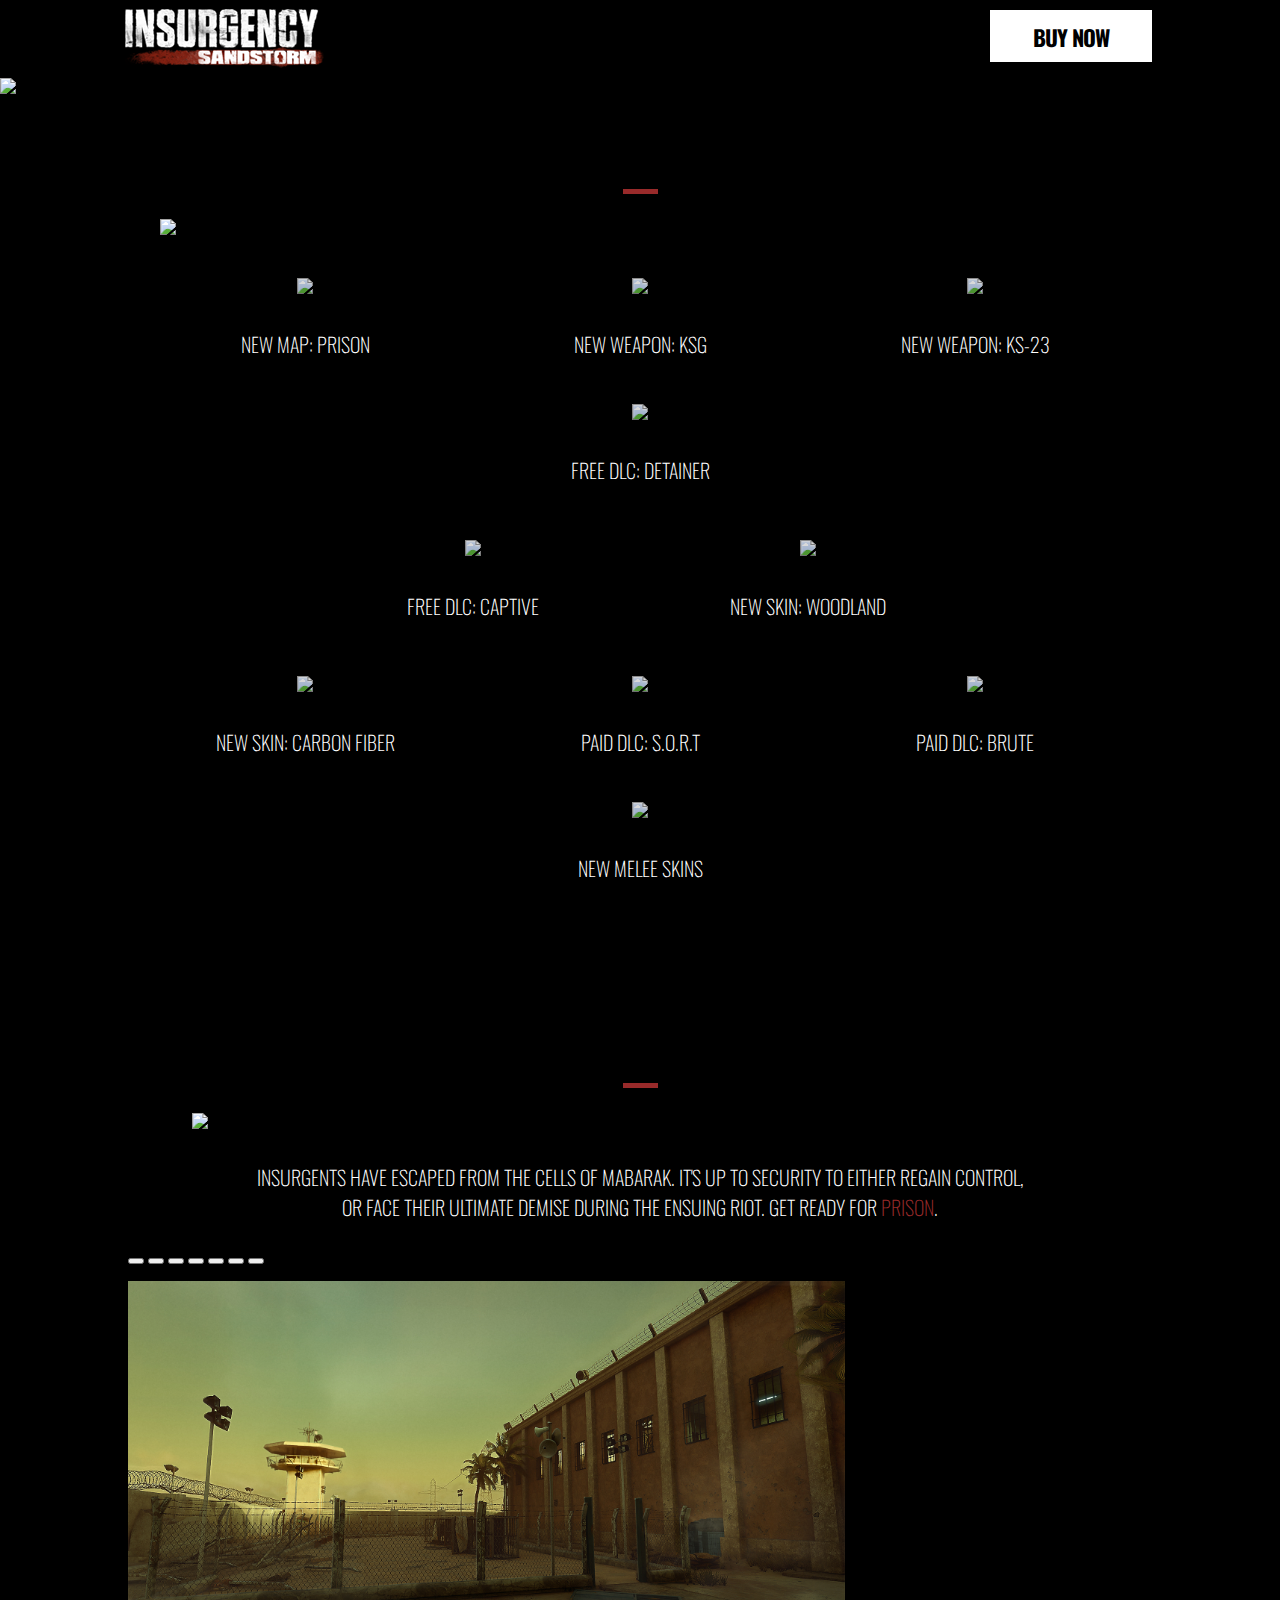
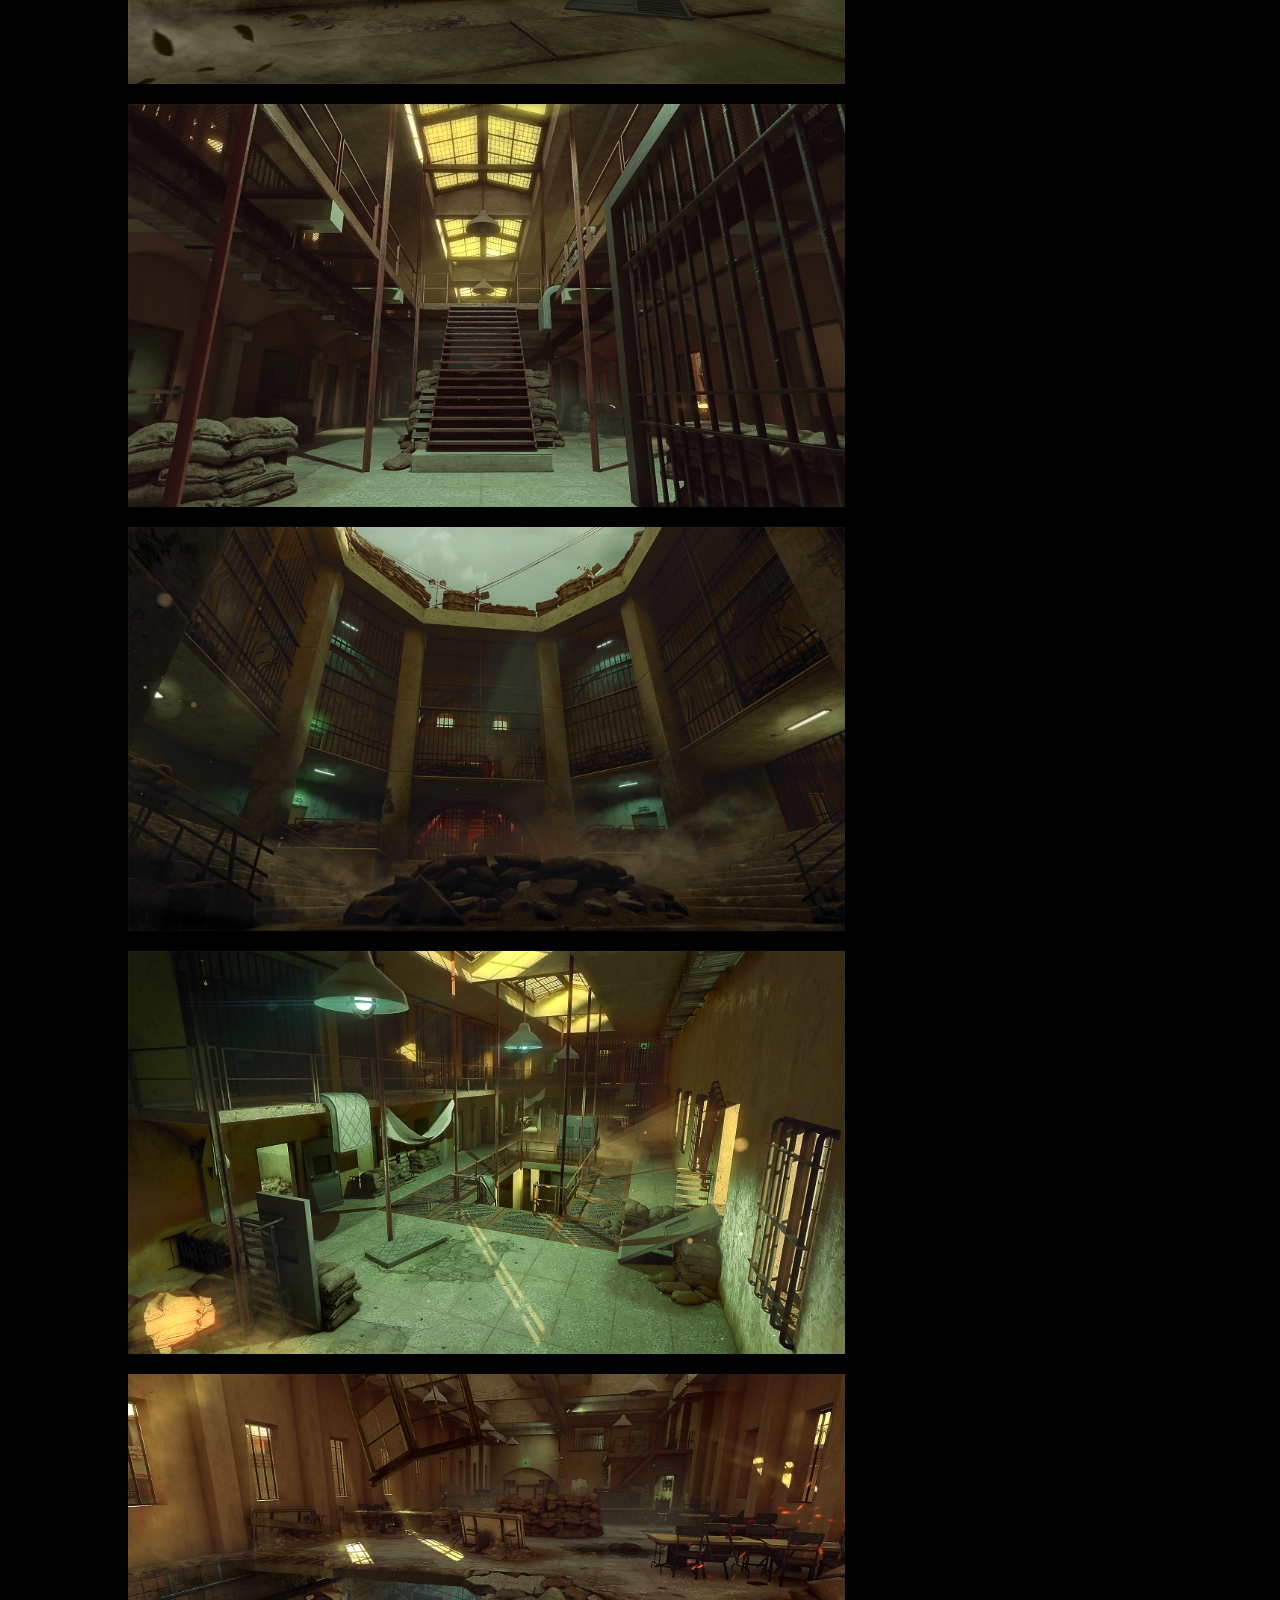
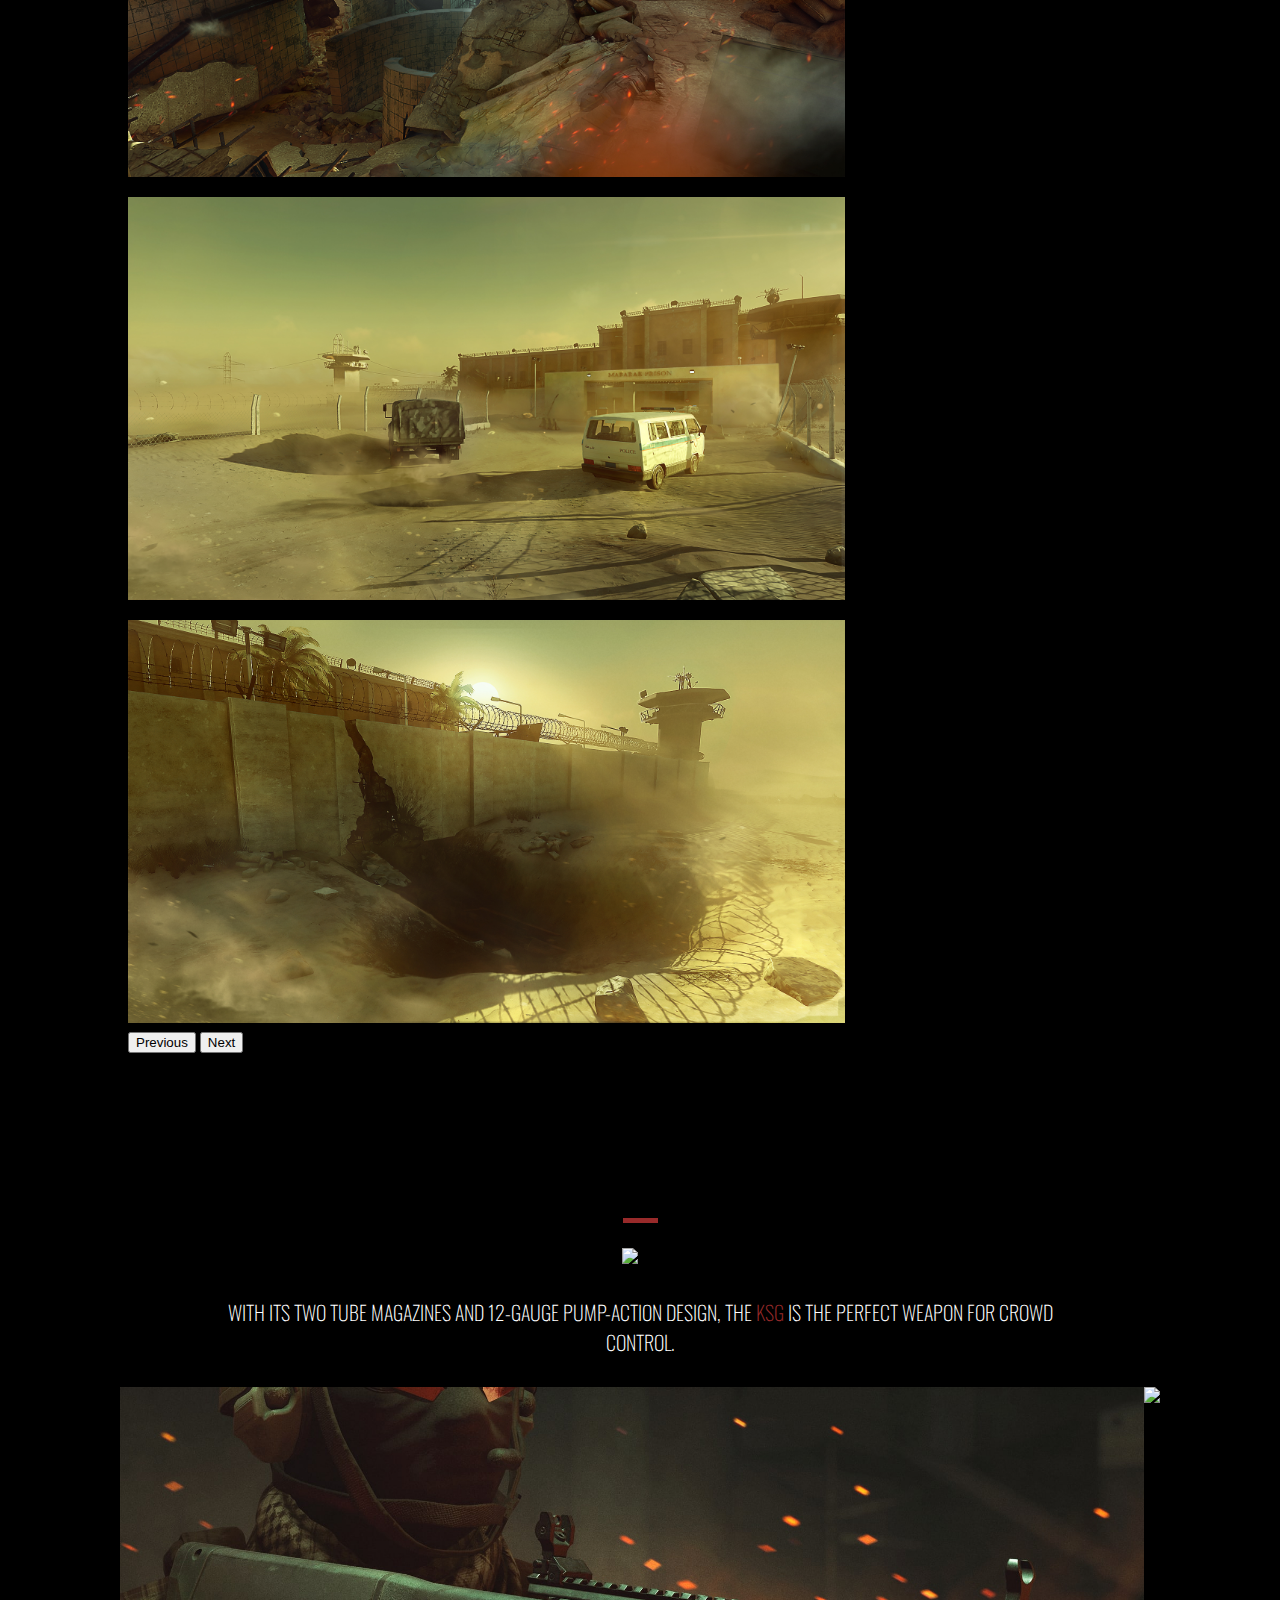
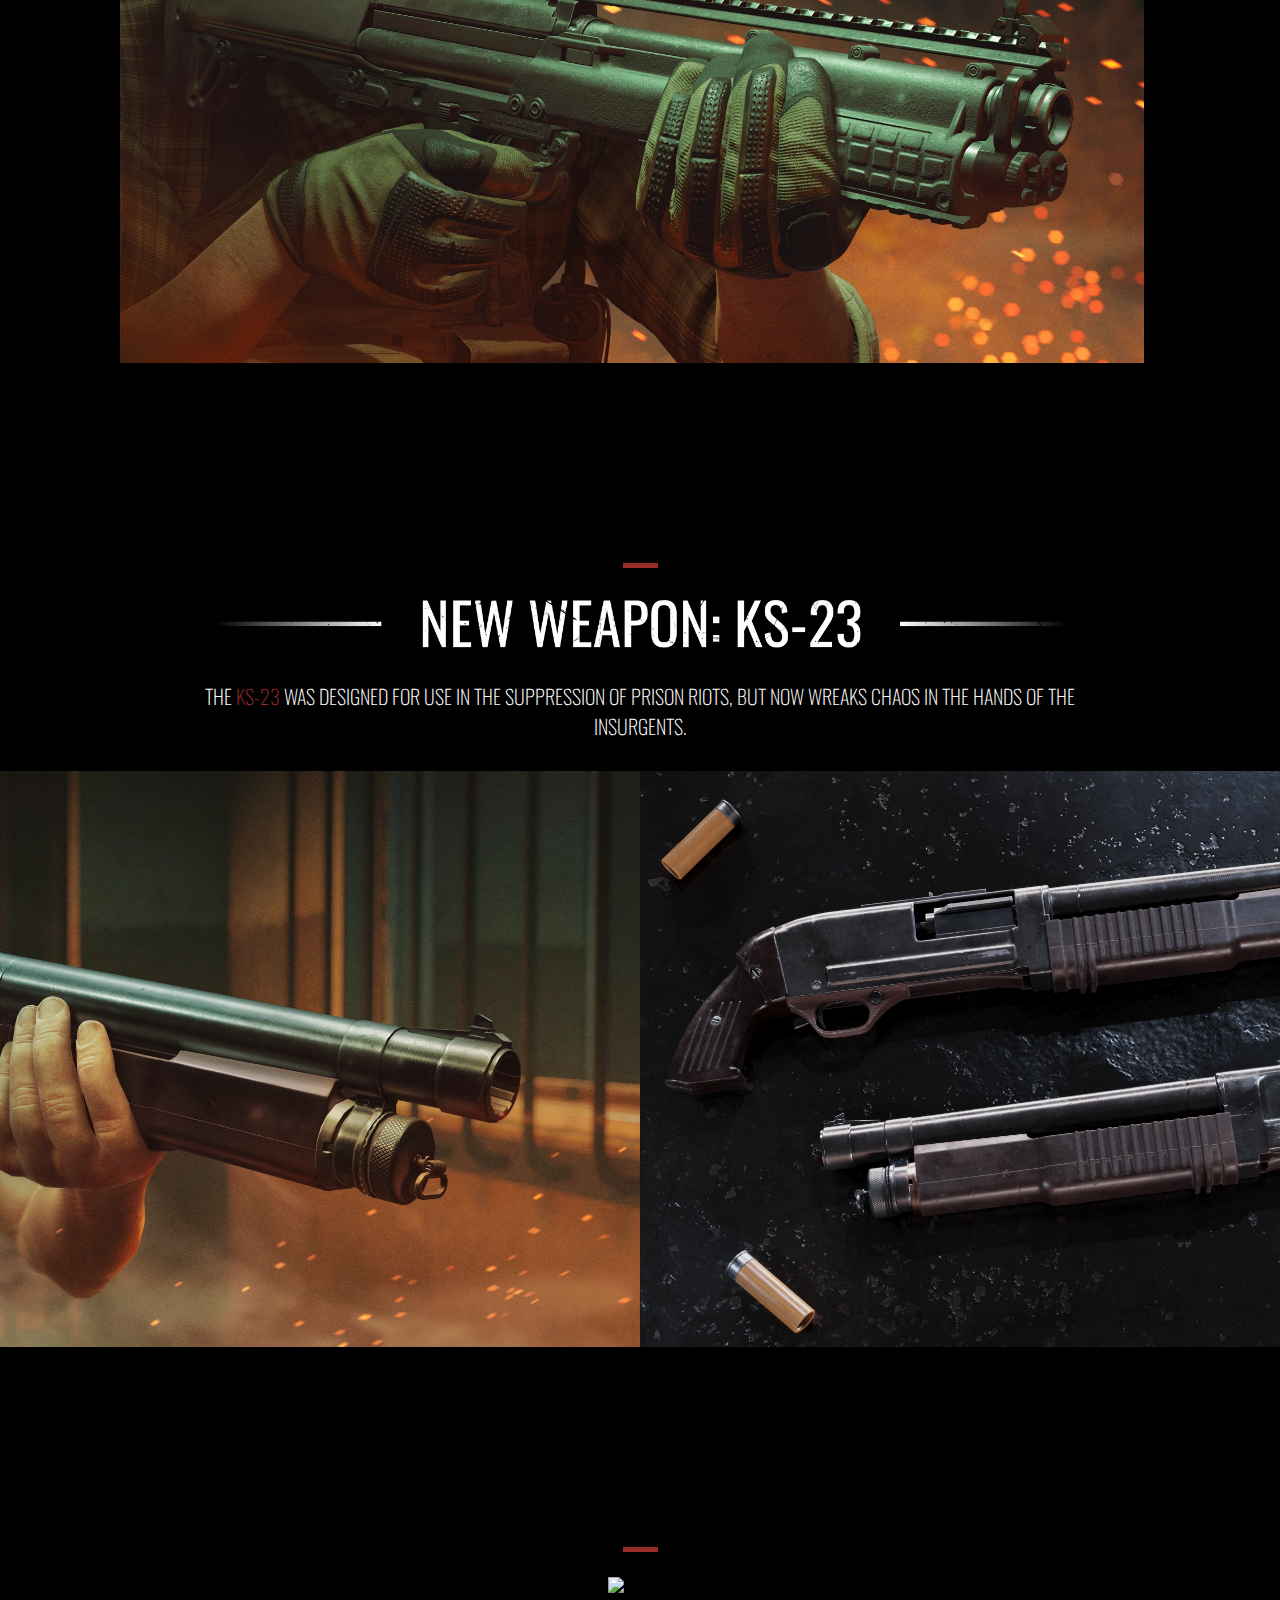
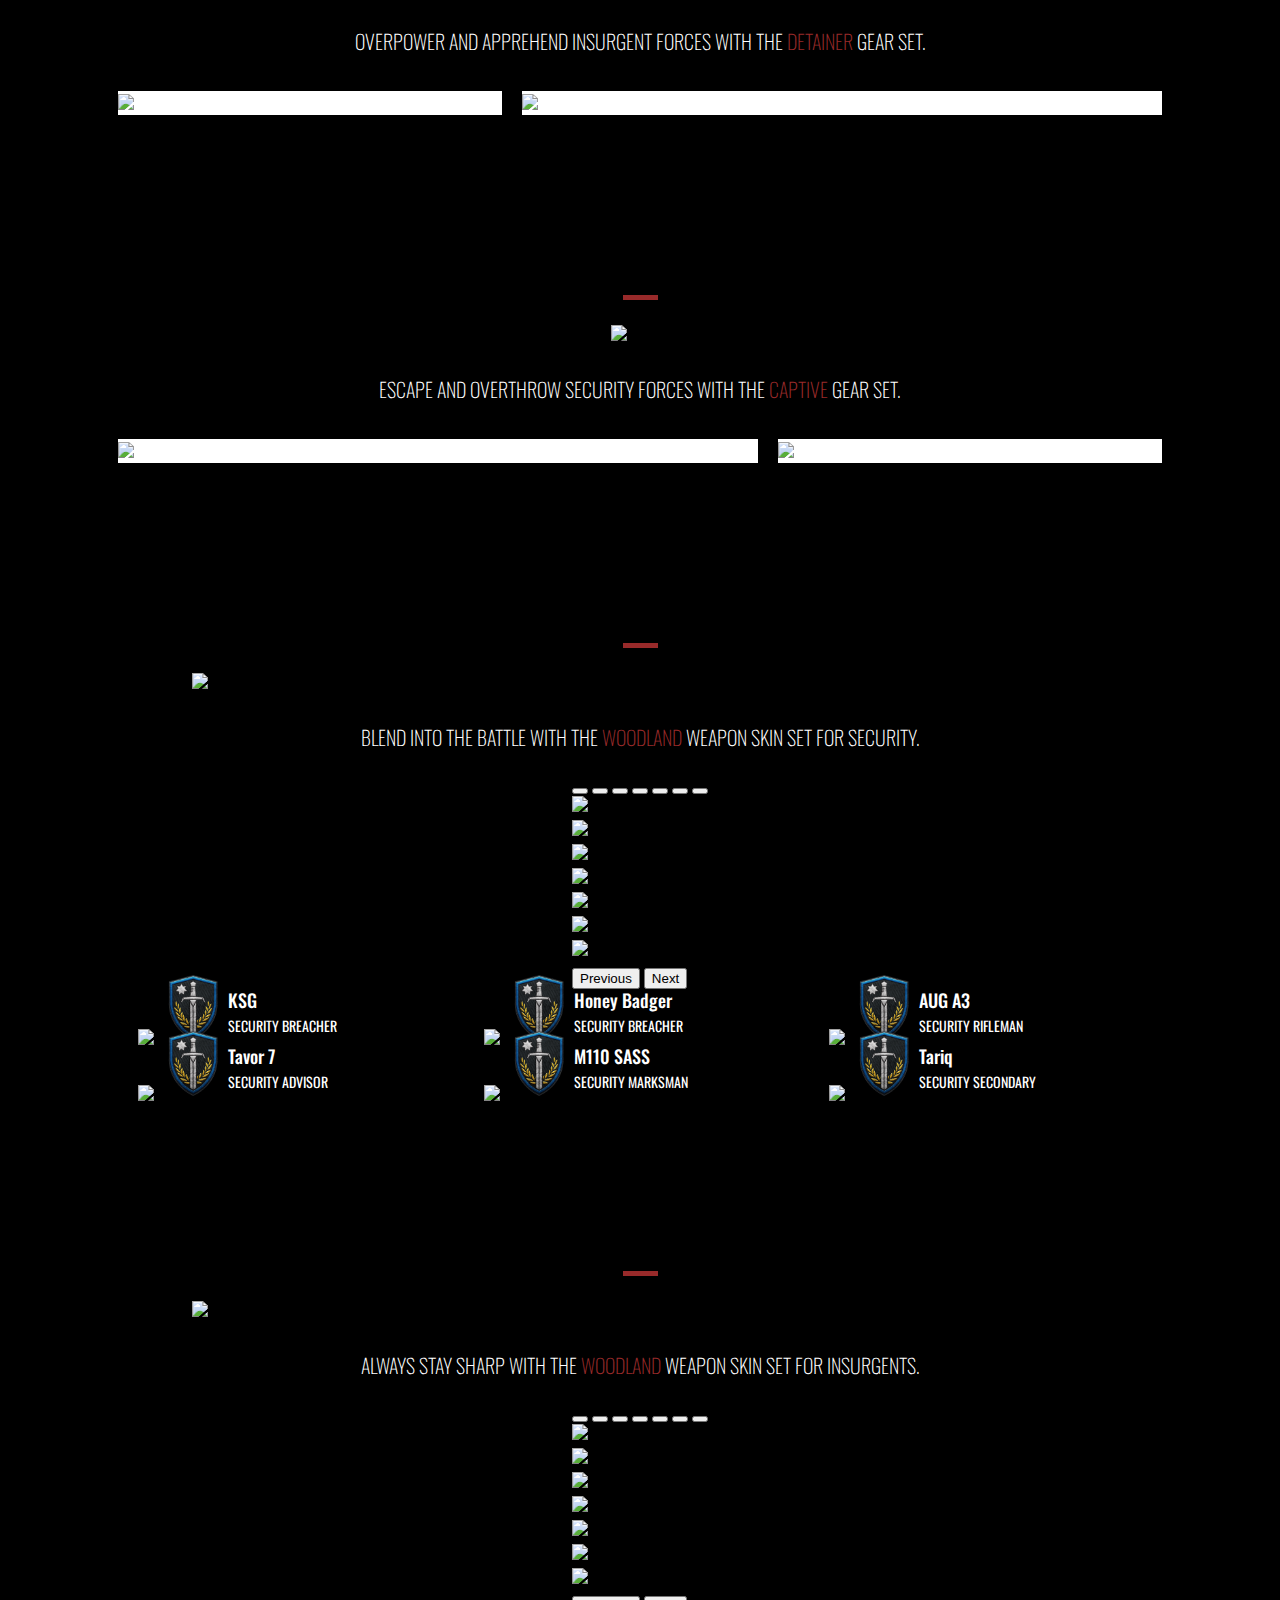
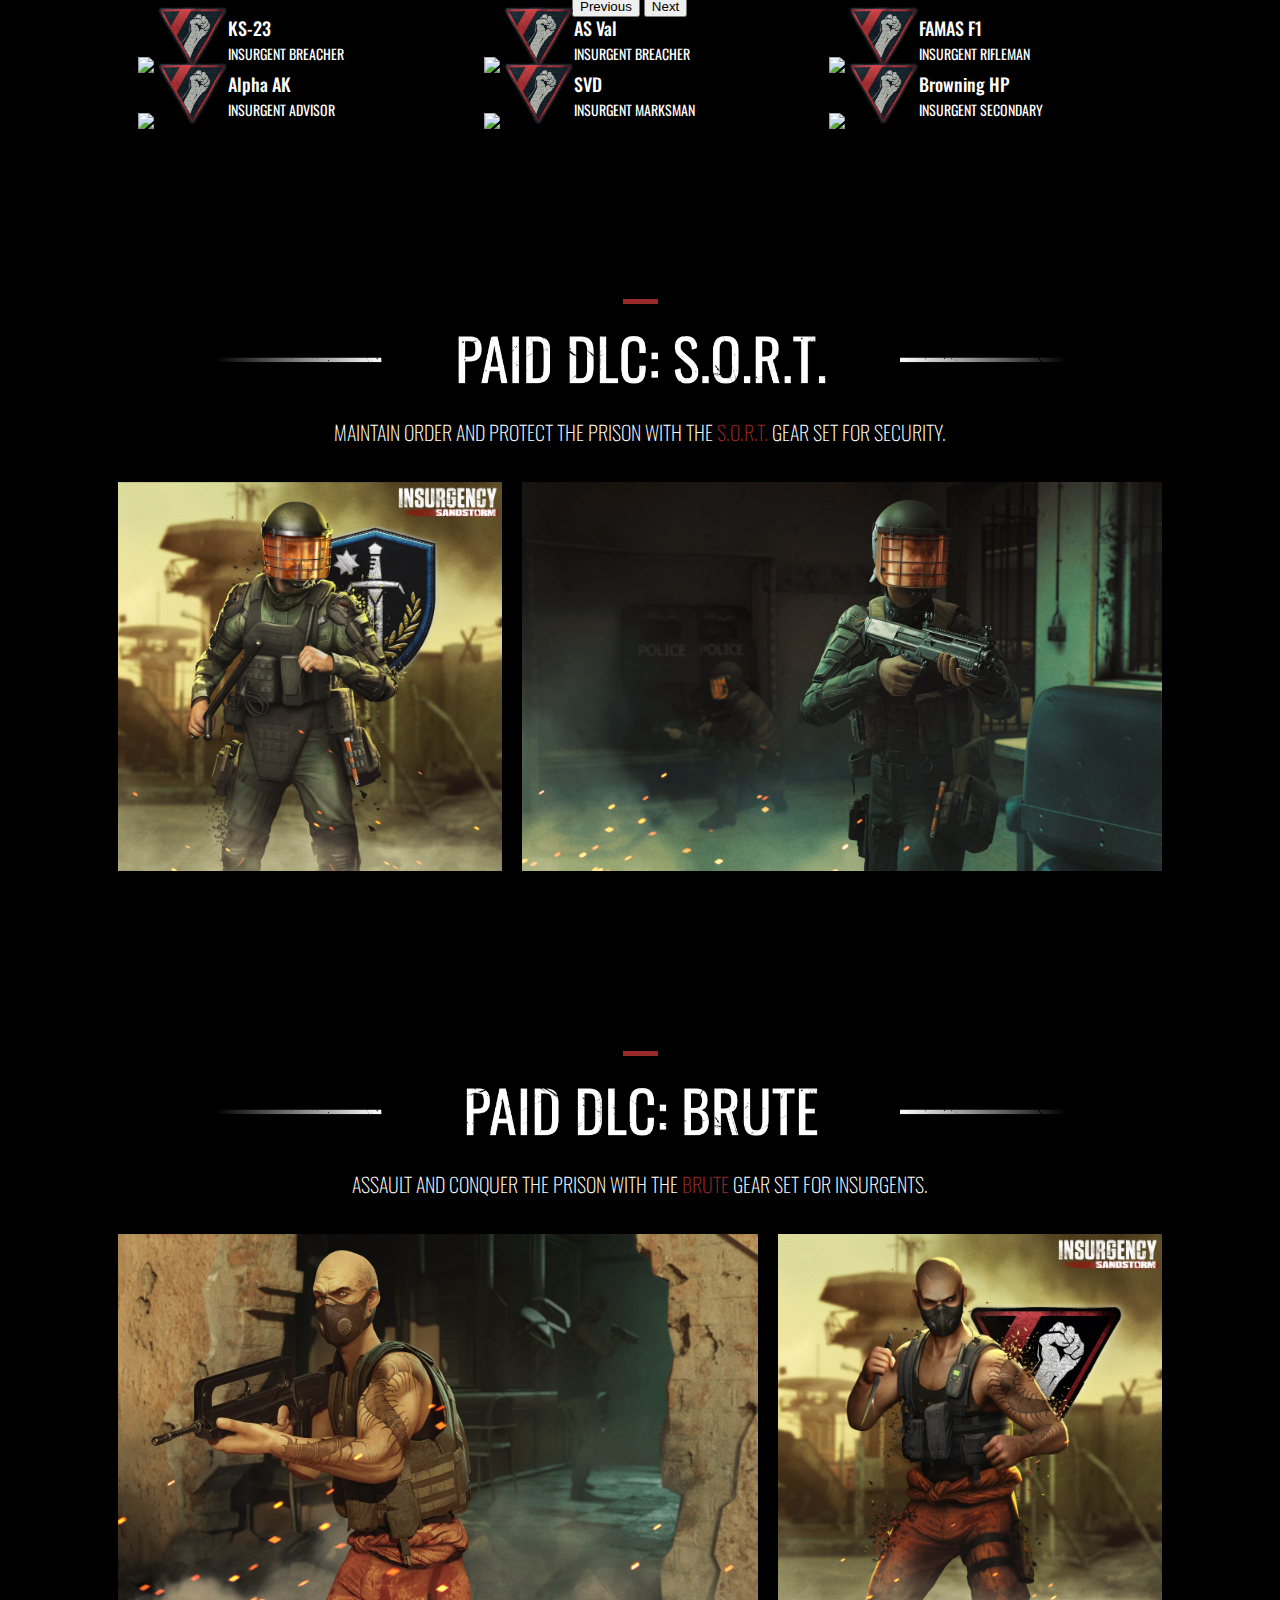
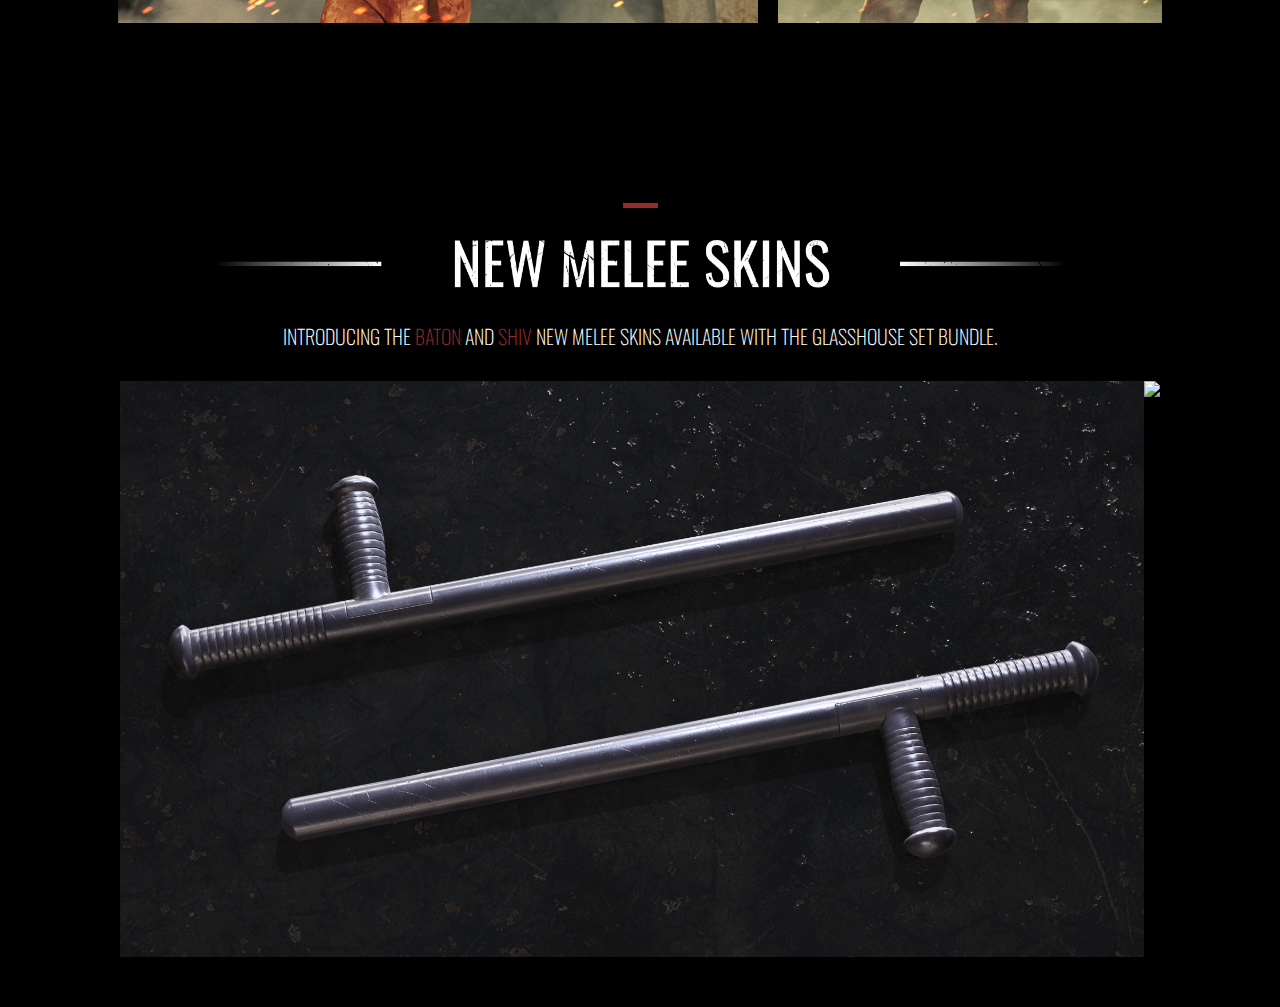
==== commit 064af1fc: "Added Section 12 TwentyTwenty" ====
--- a/index.html
+++ b/index.html
@@ -536,29 +536,48 @@
 
 		<div id="spacer"></div>
 
-		<section class="section-7">
-			<hr class="red-bar-7">
-			<div class="new-captive">
-				<img id="captive" src="./titles/captive.png" alt="captive">
-			</div>
-			<div class="captive-description">
-				<p>ESCAPE AND OVERTHROW SECURITY FORCES WITH THE <span id="red-font">CAPTIVE</span> GEAR SET.</p>
+		<section class="section-11">
+			<hr class="red-bar-11">
+			<div class="new-brute">
+				<img id="brute" src="./titles/brute.png" alt="brute">
+			</div>
+			<div class="brute-description">
+				<p>ASSAULT AND CONQUER THE PRISON WITH THE <span id="red-font">BRUTE</span> GEAR SET FOR INSURGENTS.</p>
 			</div>
 		
 			<!-- Image Container -->
-			<div id="captive-container">
-				<div id="captive-wrapper-wide" class="image-wrapper-captive">
-					<img id="captive-wide" src="./rendered/captive-action.jpg">
-				</div>
-				<div id="captive-wrapper-small" class="image-wrapper-captive">
-					<img id="captive-wide" src="./rendered/captive-render.jpg">
+			<div id="brute-container">
+				<div id="brute-wrapper-wide" class="image-wrapper-brute">
+					<img id="brute-wide" src="./rendered/brute-action.jpg">
+				</div>
+				<div id="brute-wrapper-small" class="image-wrapper-brute">
+					<img id="brute-wide" src="./rendered/brute-render.jpg">
 				</div>
 			</div>
 		
 		</section>
 
 		<div id="spacer"></div>
-		
+
+		<section class="section-12">
+			<hr class="red-bar-12">
+			<div class="new-melee">
+				<img id="melee" src="./titles/melee.png" alt="melee">
+			</div>
+			<div class="melee-description">
+				<p>INTRODUCING THE <span id="red-font">BATON</span> AND <span id="red-font">SHIV</span> NEW MELEE SKINS AVAILABLE WITH THE GLASSHOUSE SET BUNDLE.</p>
+			</div>
+			
+			<!-- Image Carousel -->
+			<div class="compare">
+				<div id="melee-carousel">
+					<img src="./rendered/baton-render.png">
+					<img src="./rendered/shiv-render.png">
+				</div>
+			</div>
+
+		</section>
+
 		<script src="https://code.jquery.com/jquery-2.1.1.min.js"></script>
 		<script src="https://cdnjs.cloudflare.com/ajax/libs/mhayes-twentytwenty/1.0.0/js/jquery.twentytwenty.min.js"></script>
 		<script src="https://cdnjs.cloudflare.com/ajax/libs/mhayes-twentytwenty/1.0.0/js/jquery.event.move.min.js"></script>
@@ -567,6 +586,7 @@
 			$(function(){
 				$("#ksg-carousel").twentytwenty();
 				$("#ks23-carousel").twentytwenty();
+				$("#melee-carousel").twentytwenty();
 			});
 		</script>
 	</body>
--- a/styles.css
+++ b/styles.css
@@ -1107,4 +1107,216 @@
         padding-right: 2vw;
         margin-bottom: 20px;
     }
+}
+
+/* SECTION 11 */
+.section-11{
+    transition: all 300ms;
+    background-color: black;
+    width: auto;
+}
+.red-bar-11{
+    width: 35px;
+    height: 5px;
+    background-color: #982a2a;
+    border: none;
+    margin: 0 auto 0 auto;
+}
+.new-brute{
+    display: flex;
+    justify-content: center;
+}
+#brute{
+    margin-top: 25px;
+    max-width: 70%;
+    margin-bottom: 30px;
+    margin-left: auto;
+    margin-right: auto;
+}
+.brute-description{
+    margin: -25px 15vw 0 15vw;
+}
+.brute-description p{
+    text-align: center;
+    color: white;
+    font-size: 20px;
+    font-weight: lighter;
+}
+#brute-container{
+    display: flex;
+    justify-content: center;
+}
+.image-wrapper-brute{
+    display: inline-block;
+    overflow: hidden;
+    justify-content: center;
+    background-color: white;
+    margin-top: 15px;
+    margin-bottom: 30px;
+    margin-left: 10px;
+    margin-right: 10px;
+    vertical-align: middle;
+}
+#brute-wrapper-small{
+    width: 30%;
+    height: auto;
+}
+#brute-wrapper-wide{
+    width: 50%;
+    height: auto;
+}
+#brute-small{
+    transition: all 300ms;
+    max-width: 100%;
+    height: 100%;
+}
+#brute-wide{
+    transition: all 300ms;
+    max-width: 100%;
+    height: 100%;
+}
+.image-wrapper-brute img:hover {
+    transform:scale(1.05);
+}
+@media only screen and (max-width: 850px) {
+    .brute-description{
+        margin: -25px 10vw 0 10vw;
+    }
+}
+@media only screen and (max-width: 650px) {
+    .red-bar-11{
+        width: 30px;
+        height: 4px;
+        background-color: #982a2a;
+        border: none;
+        margin-top: -5px;
+        margin-bottom: -5px;
+    }
+    .new-brute{
+        display: flex;
+        justify-content: center;
+    }
+    .brute-description{
+        margin: -35px 50px 0 50px;
+    }
+    .brute-description p{
+        text-align: center;
+        color: white;
+        font-size: 17px;
+        font-weight: 400;
+    }
+    #brute-container{
+        display: flex;
+    }
+    #brute-wrapper-wide{
+        display: none;
+    }
+    #brute-wrapper-small{
+        width: 85%;
+    }
+    #brute-small{
+        max-width: 100%;
+        height: 100%;
+    }
+    #brute{
+        min-width: 95%;
+        margin-top: 0;
+        margin-left: auto;
+        margin-right: auto;
+    }
+    .new-brute{
+        padding-top: 3vh;
+        padding-left: 2vw;
+        padding-right: 2vw;
+        margin-bottom: 20px;
+    }
+}
+
+/* SECTION 5 */
+.section-12{
+    transition: all 300ms;
+    background-color: black;
+    width: auto;
+    padding-bottom: 20px;
+}
+.red-bar-12{
+    width: 35px;
+    height: 5px;
+    background-color: #982a2a;
+    border: none;
+    margin: 0 auto 0 auto;
+}
+.new-melee{
+    display: flex;
+    justify-content: center;
+}
+#melee{
+    margin-top: 25px;
+    max-width: 70%;
+    margin-bottom: 30px;
+    margin-left: auto;
+    margin-right: auto;
+}
+.melee-description{
+    margin: -25px 15vw 0 15vw;
+}
+.melee-description p{
+    text-align: center;
+    color: white;
+    font-size: 20px;
+    font-weight: lighter;
+}
+#melee-carousel{
+    display: flex;
+    justify-content: center;
+}
+#melee-carousel img{
+    width: 100%;
+    margin-bottom: 30px;
+}
+@media only screen and (max-width: 850px) {
+    .melee-description{
+        margin: -25px 10vw 0 10vw;
+    }
+}
+@media only screen and (max-width: 650px) {
+    .red-bar-12{
+        width: 30px;
+        height: 4px;
+        background-color: #982a2a;
+        border: none;
+        margin-top: -5px;
+        margin-bottom: -5px;
+    }
+    .new-melee{
+        display: flex;
+        justify-content: center;
+    }
+    .melee-description{
+        margin: -35px 50px 0 50px;
+    }
+    .melee-description p{
+        text-align: center;
+        color: white;
+        font-size: 17px;
+        font-weight: 400;
+    }
+    .compare{
+        display: block;
+        width: 90%;
+        margin-left: auto;
+        margin-right: auto;
+    }
+    #melee{
+        min-width: 95%;
+        margin-top: 0;
+        margin-left: auto;
+        margin-right: auto;
+    }
+    .new-melee{
+        padding-top: 3vh;
+        padding-left: 2vw;
+        padding-right: 2vw;
+        margin-bottom: 20px;
+    }
 }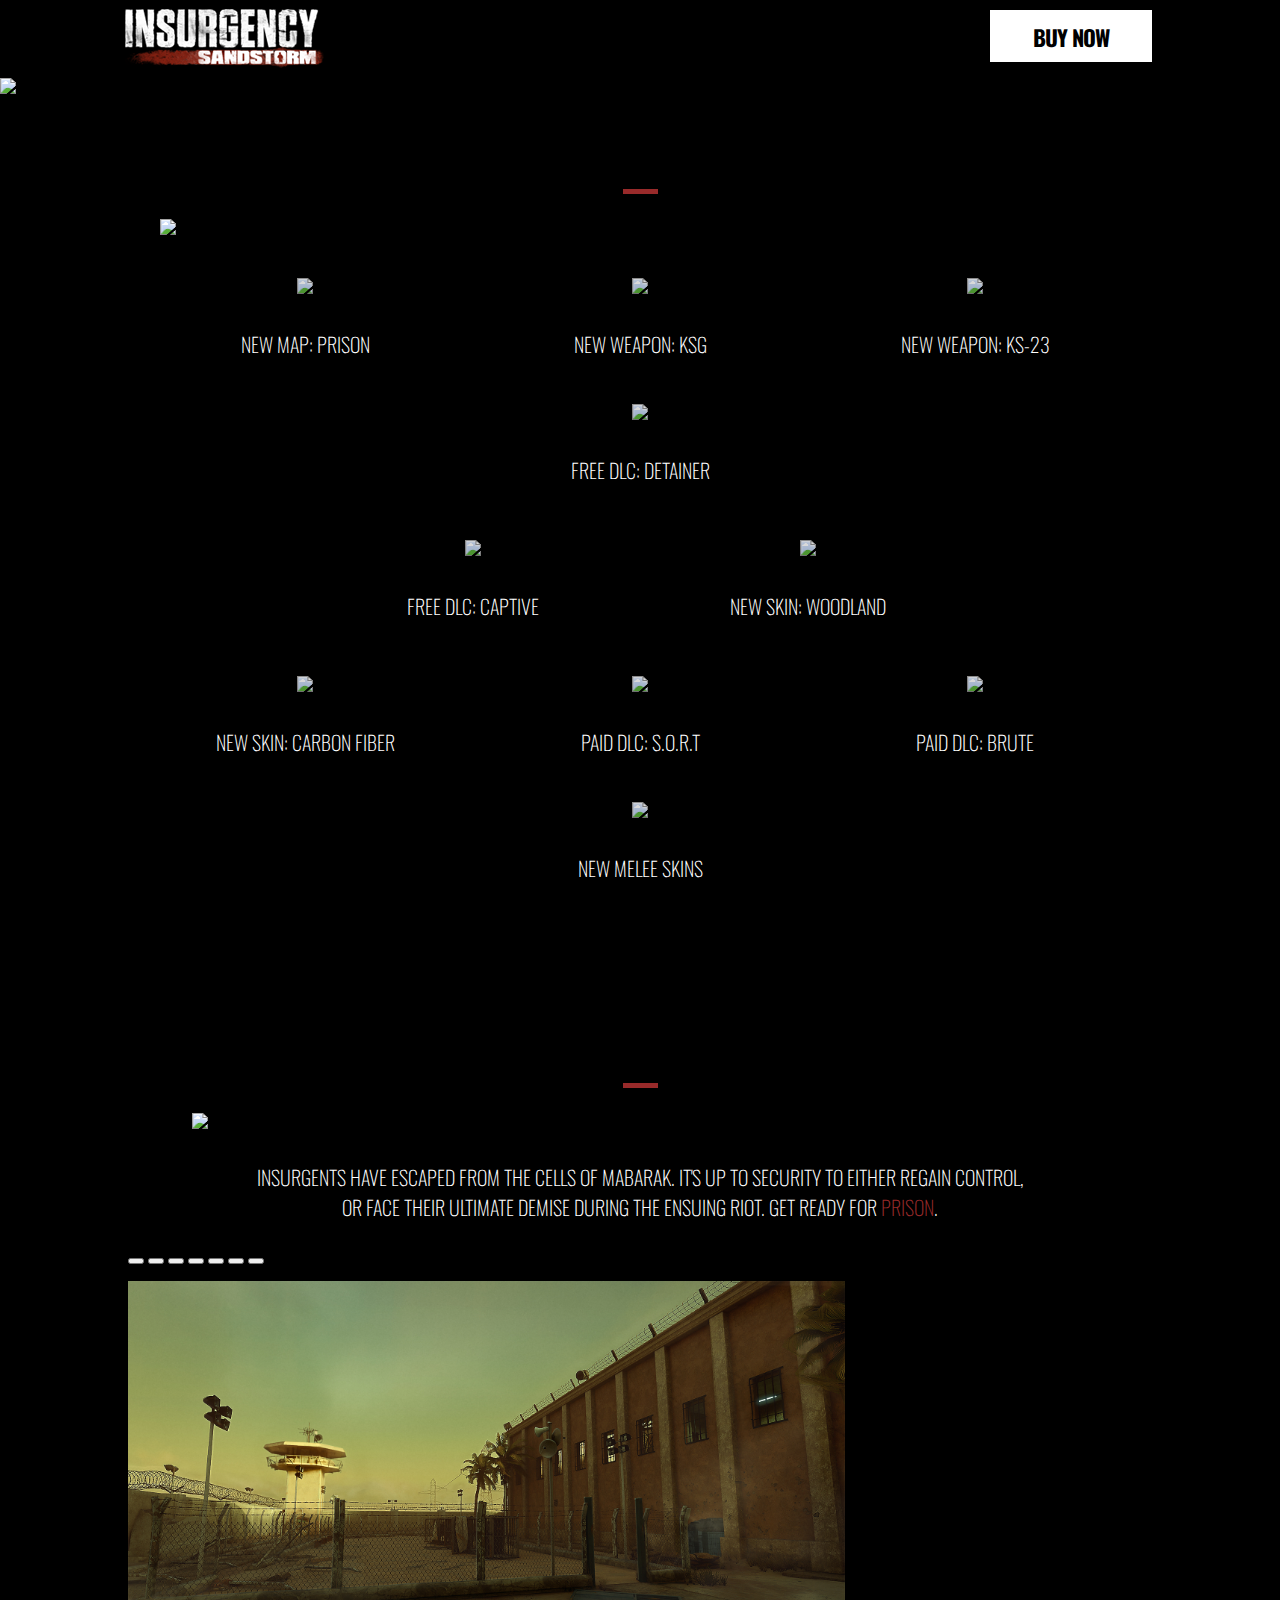
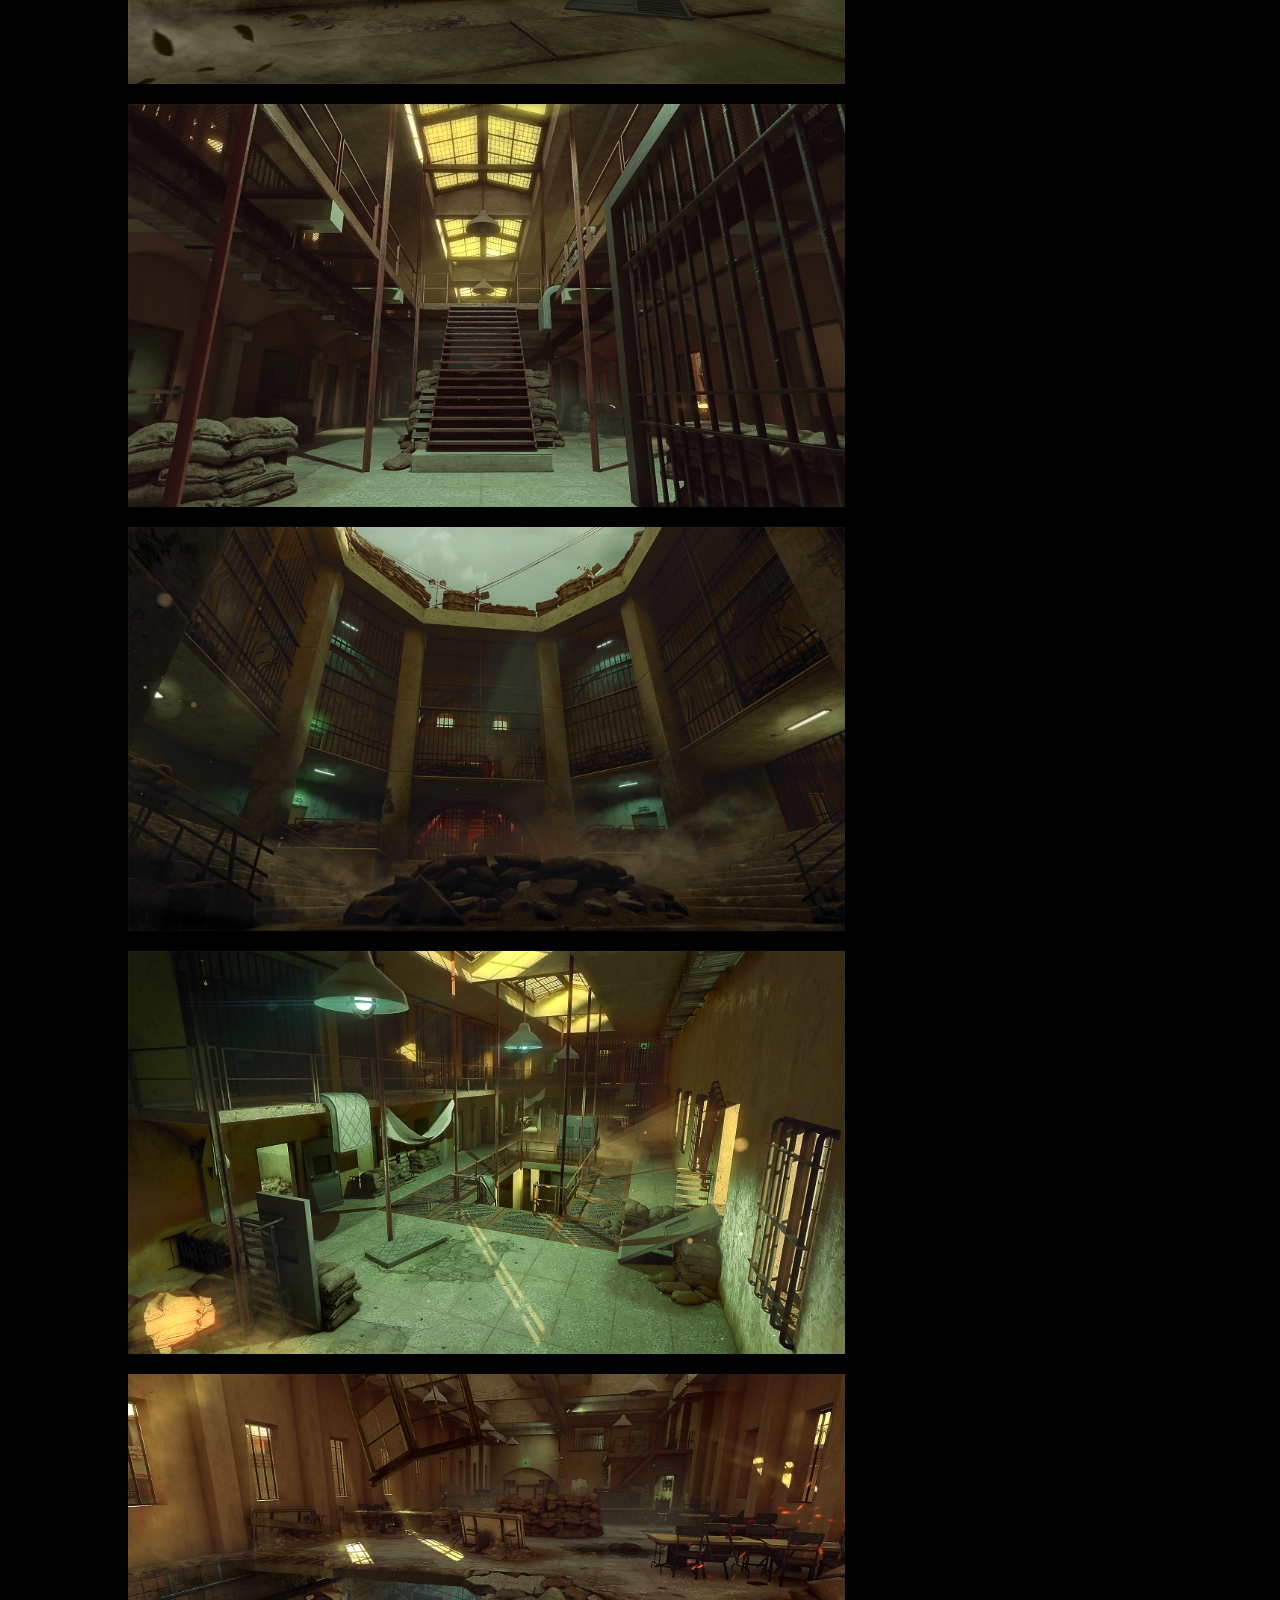
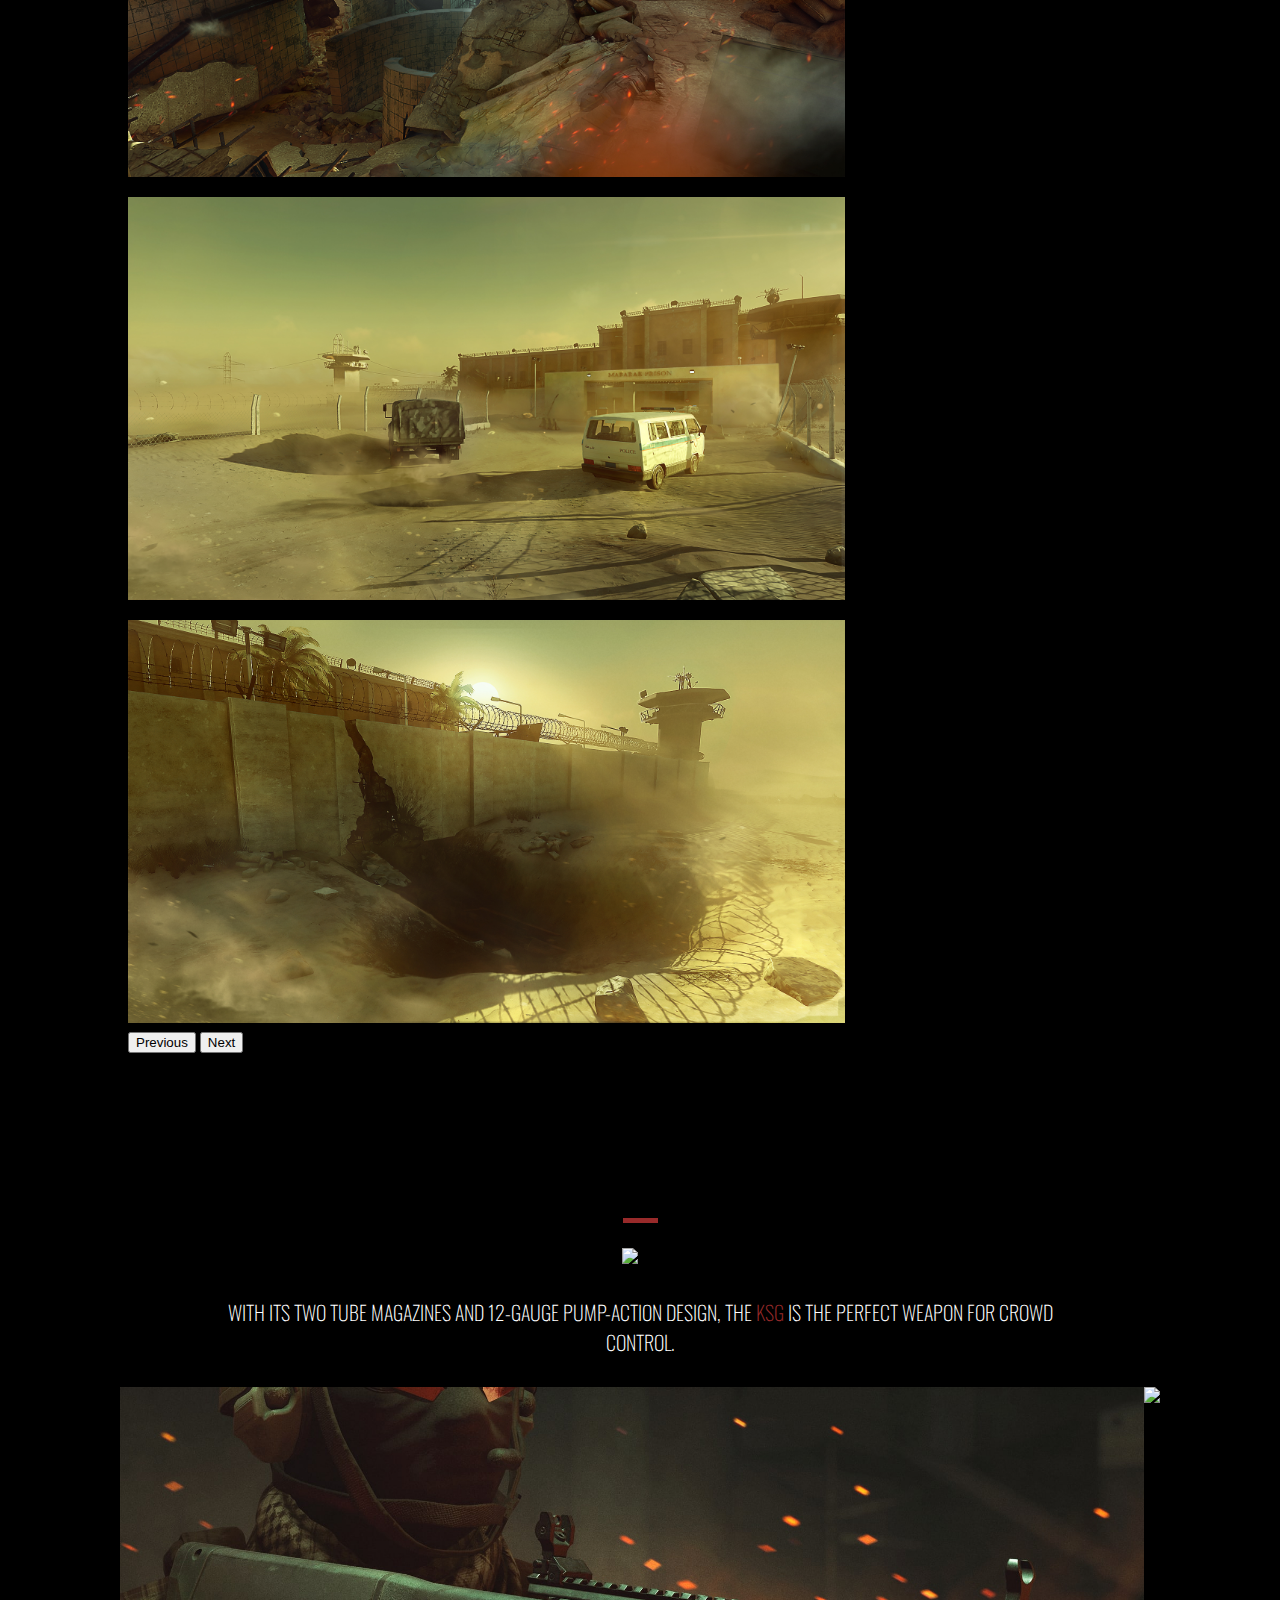
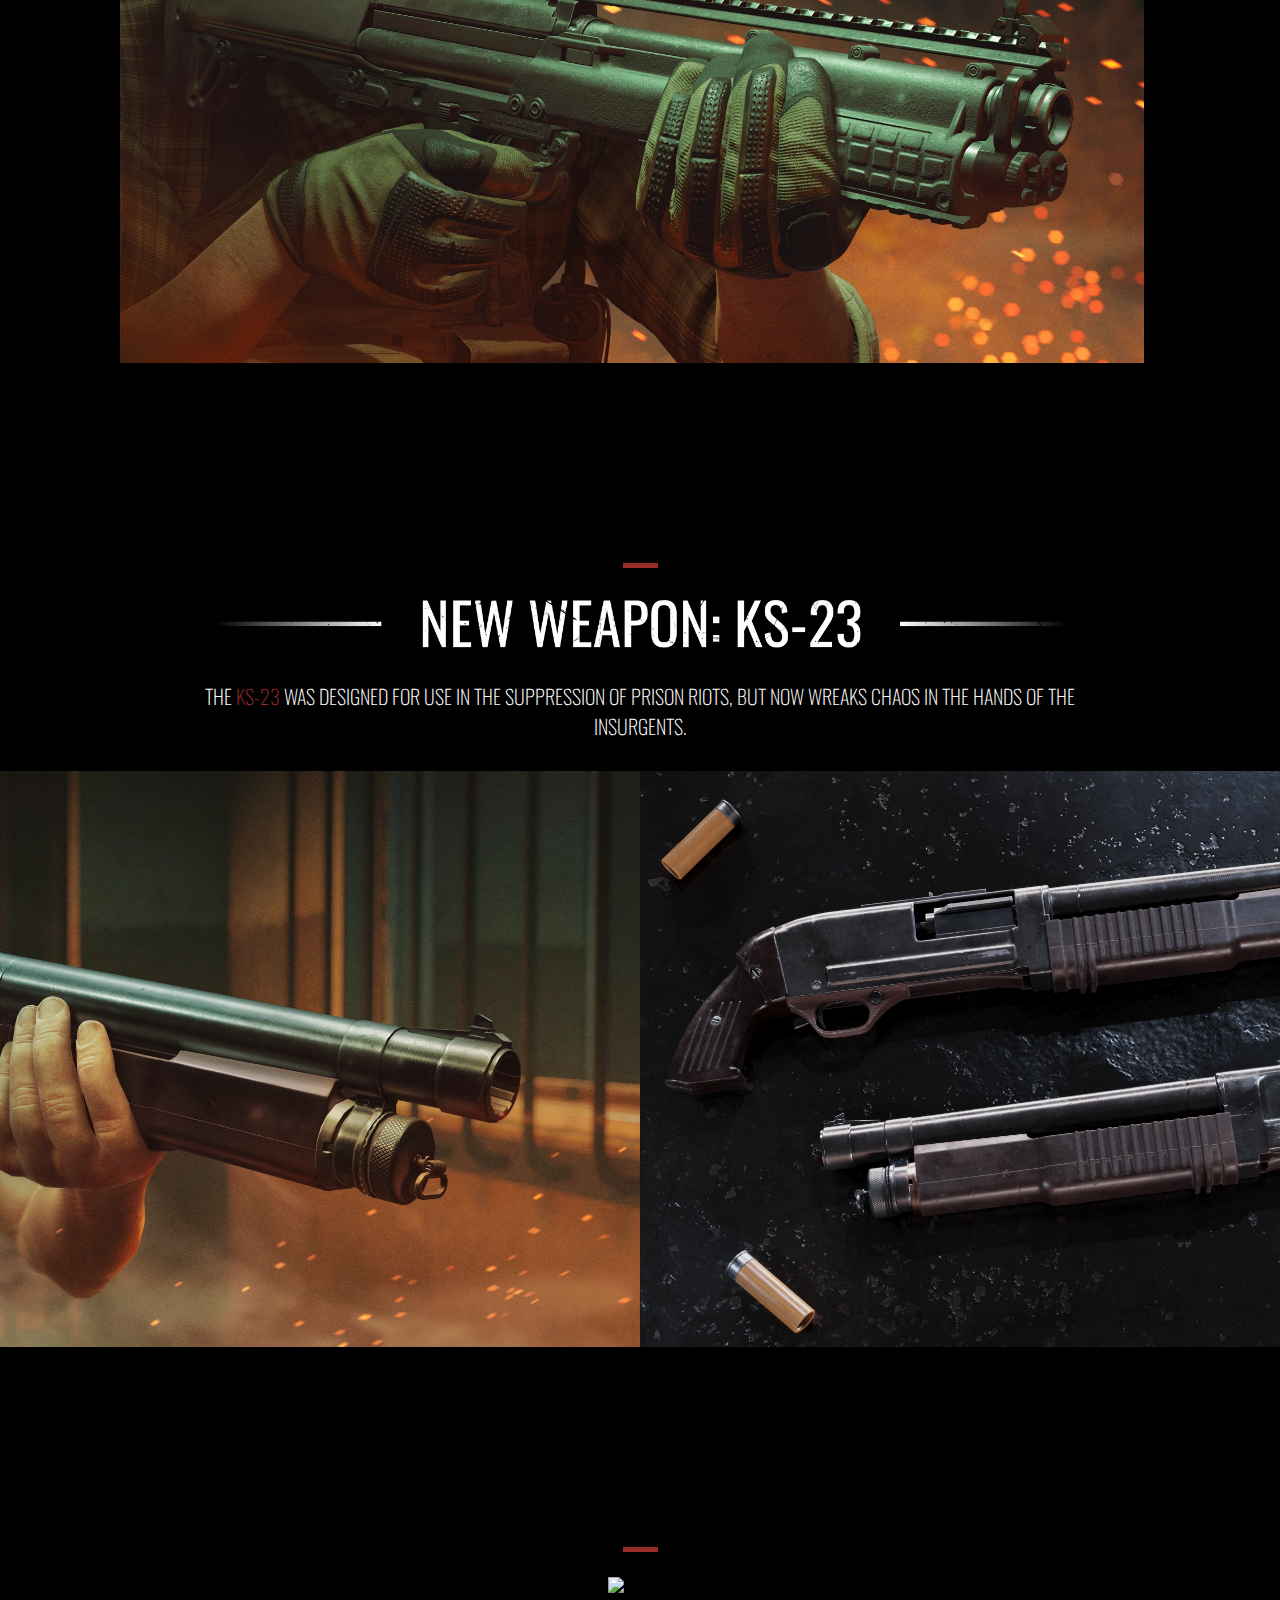
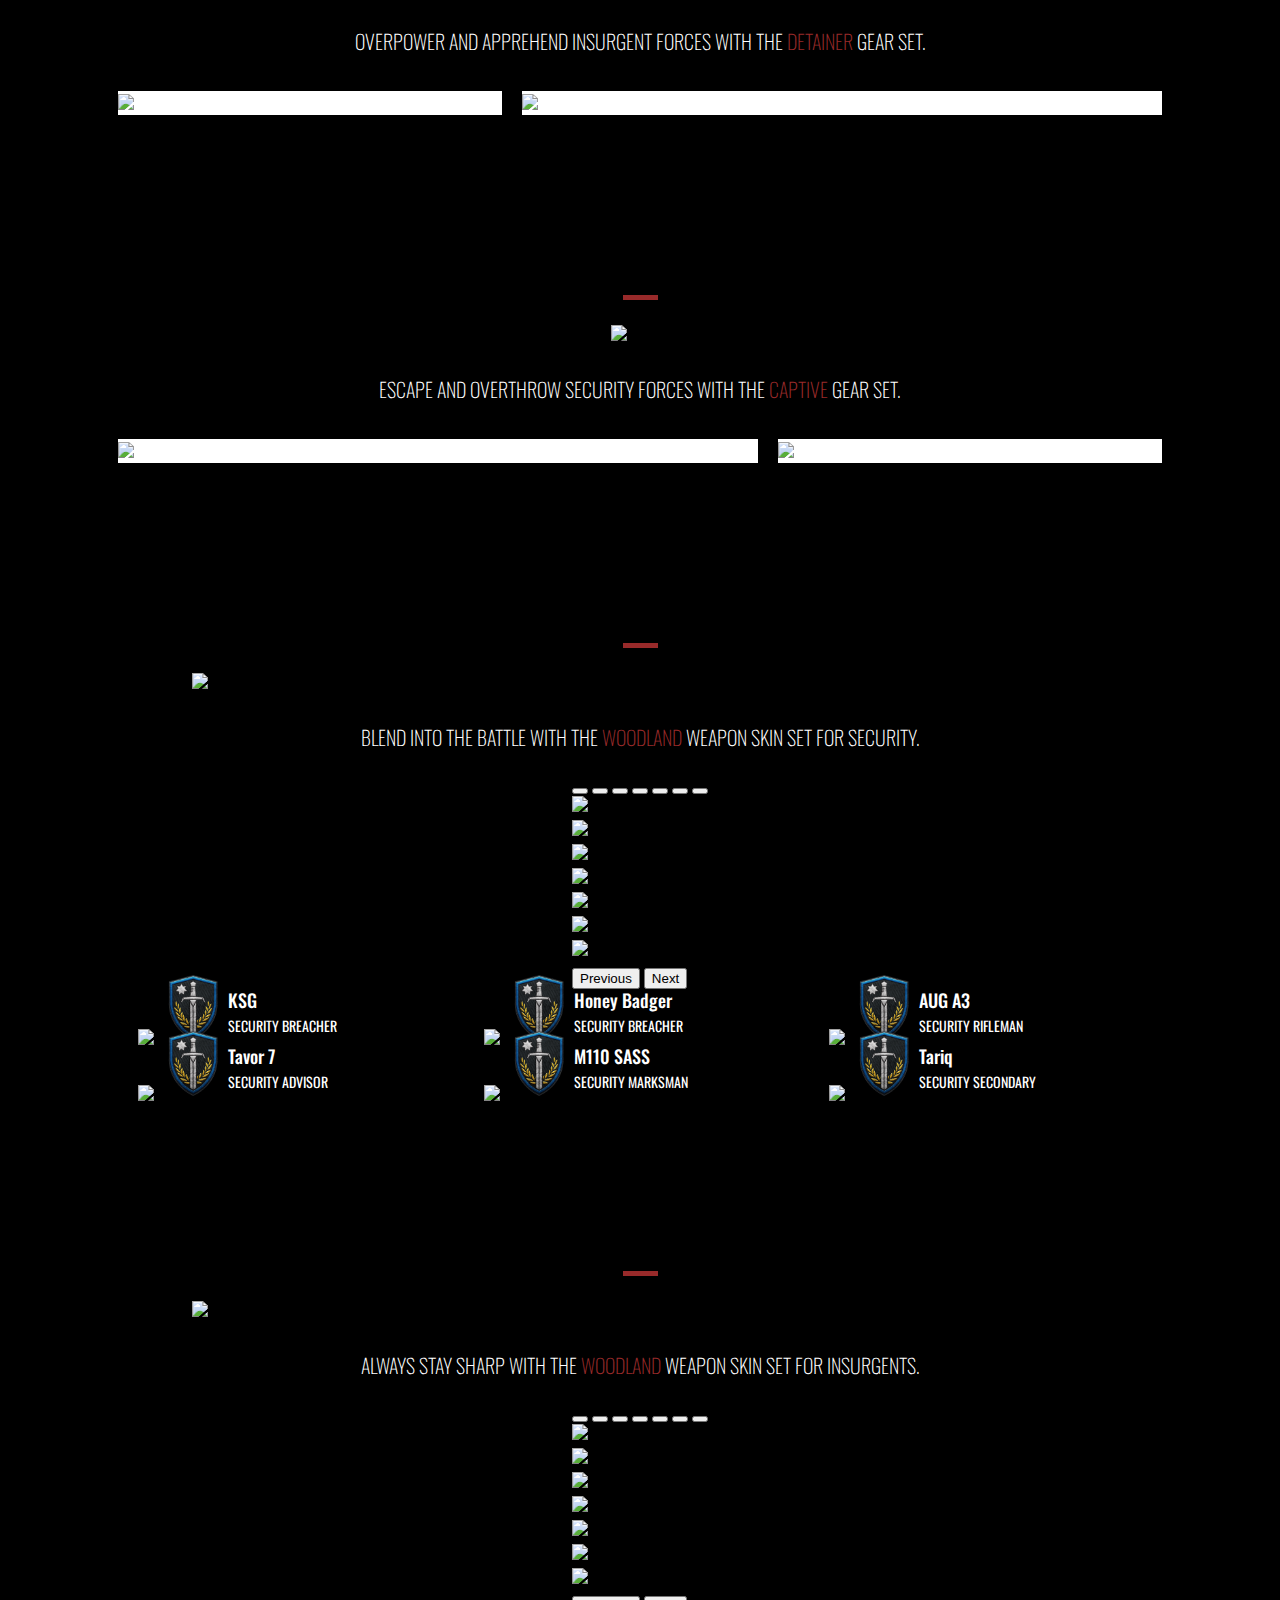
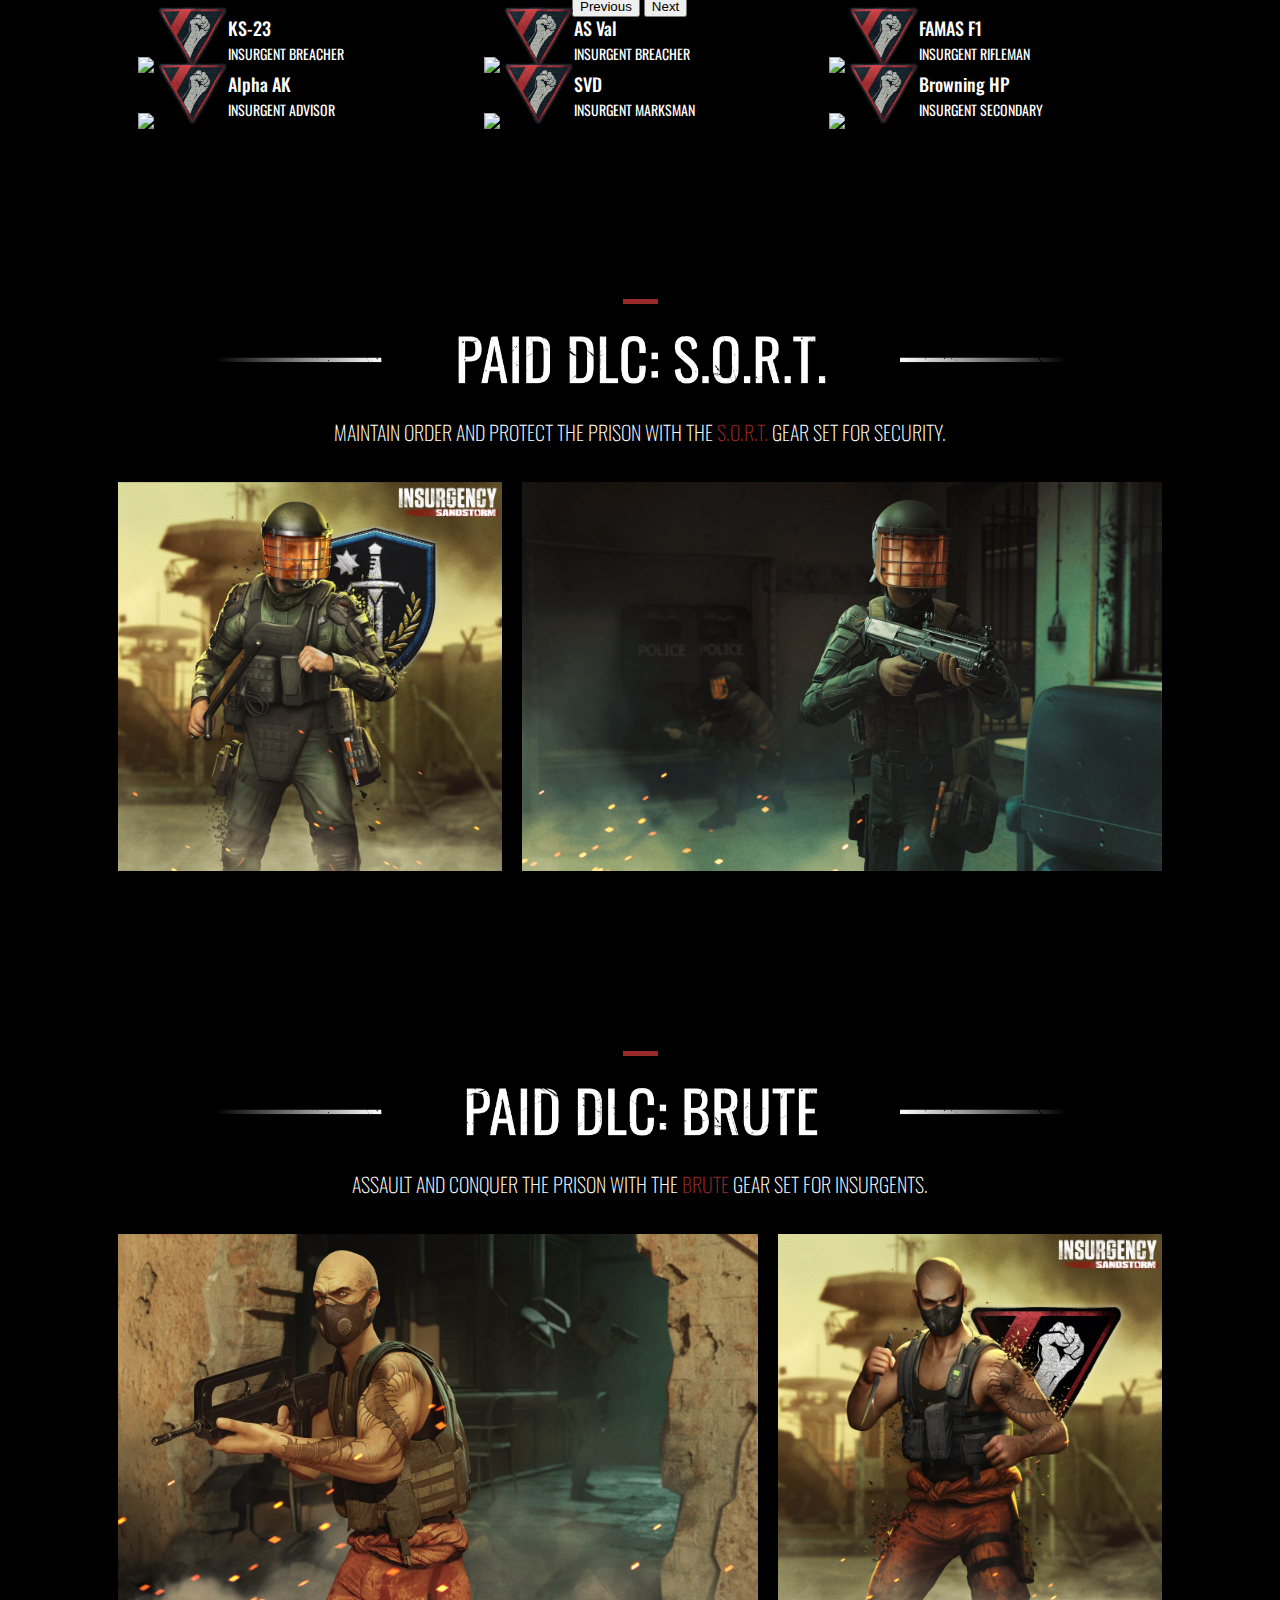
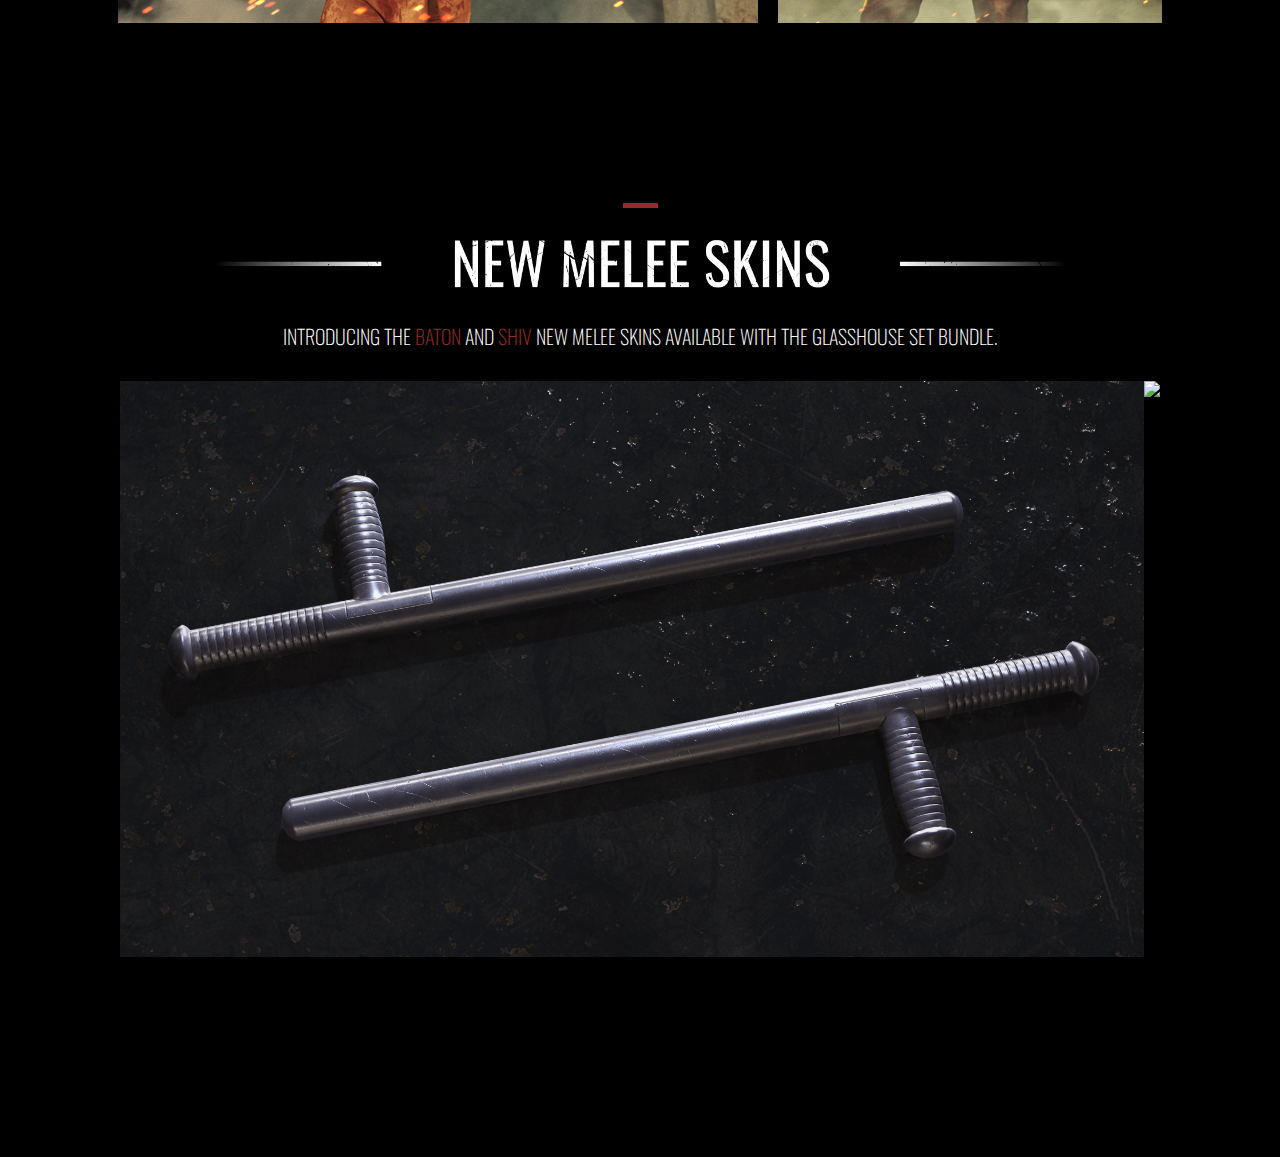
==== commit df9e1c1c: "Minor Rework of Section 12" ====
--- a/index.html
+++ b/index.html
@@ -578,6 +578,8 @@
 
 		</section>
 
+		<div id="spacer"></div>
+
 		<script src="https://code.jquery.com/jquery-2.1.1.min.js"></script>
 		<script src="https://cdnjs.cloudflare.com/ajax/libs/mhayes-twentytwenty/1.0.0/js/jquery.twentytwenty.min.js"></script>
 		<script src="https://cdnjs.cloudflare.com/ajax/libs/mhayes-twentytwenty/1.0.0/js/jquery.event.move.min.js"></script>
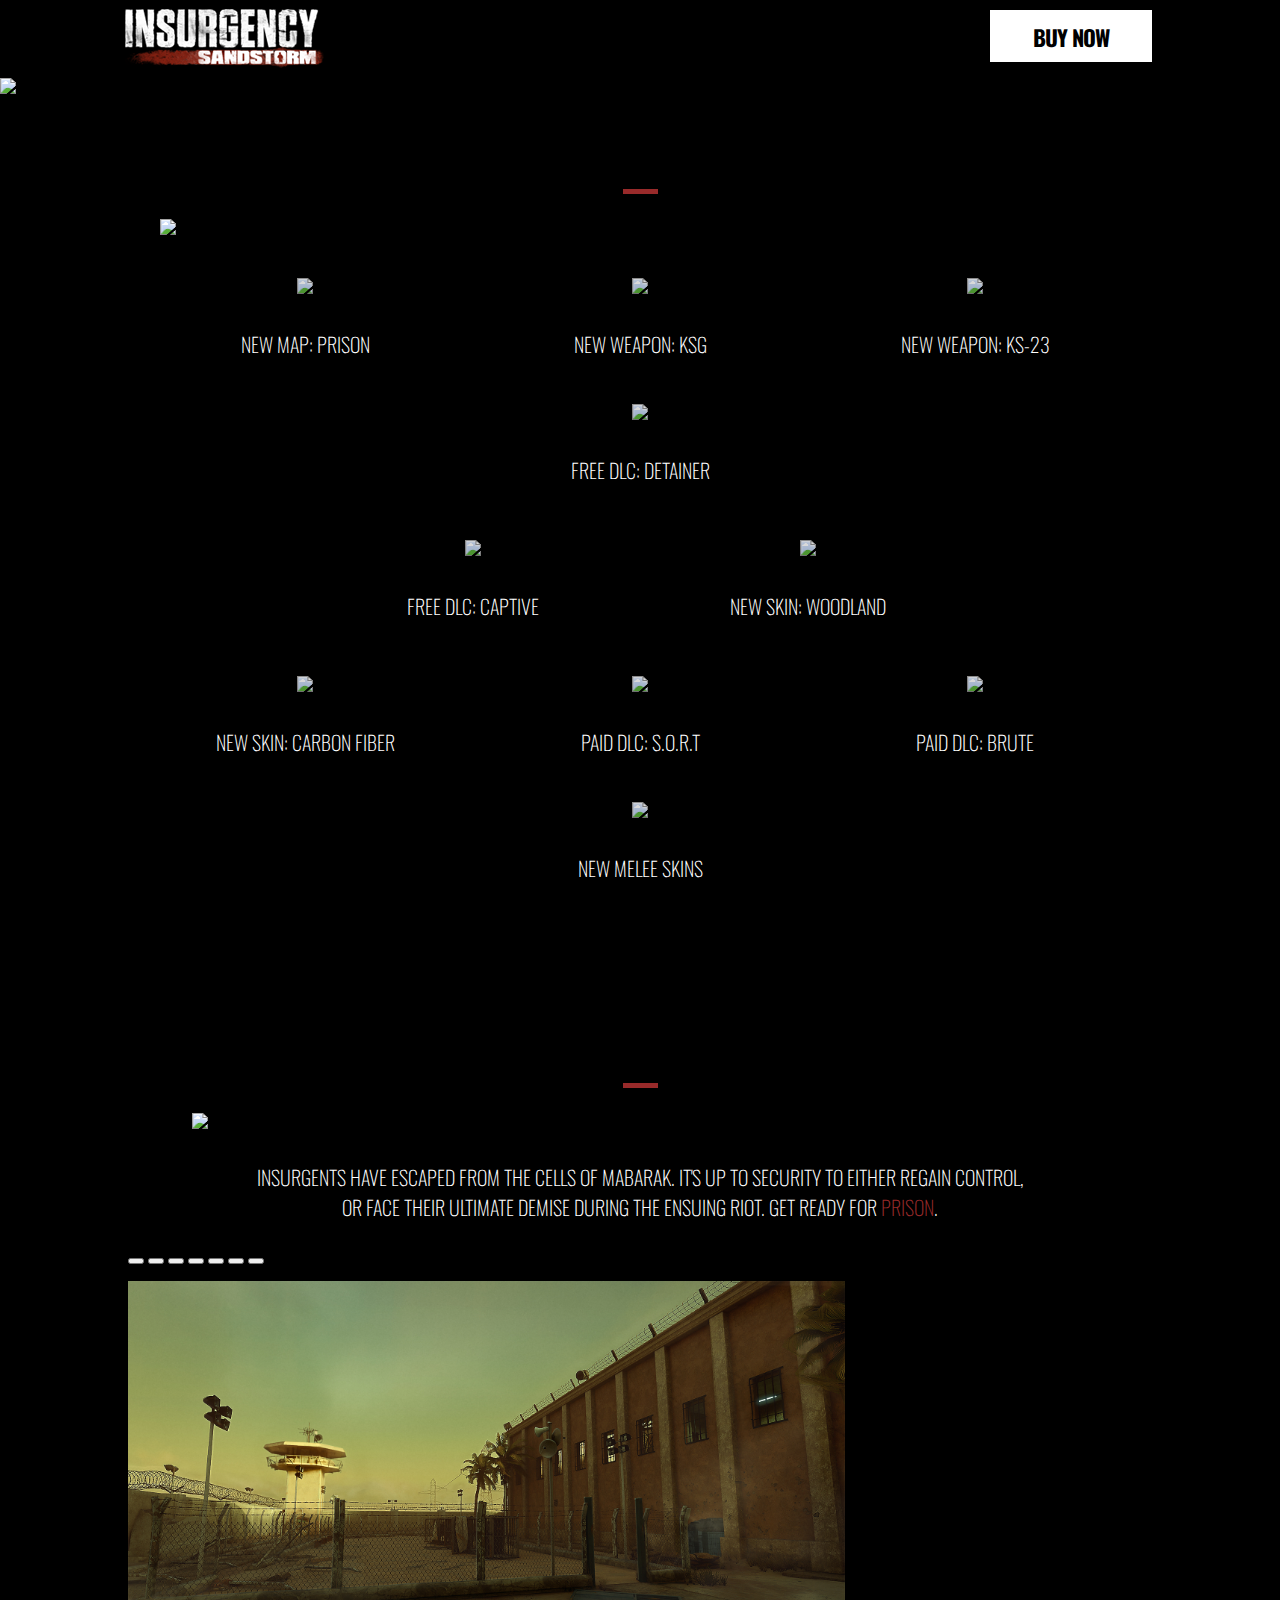
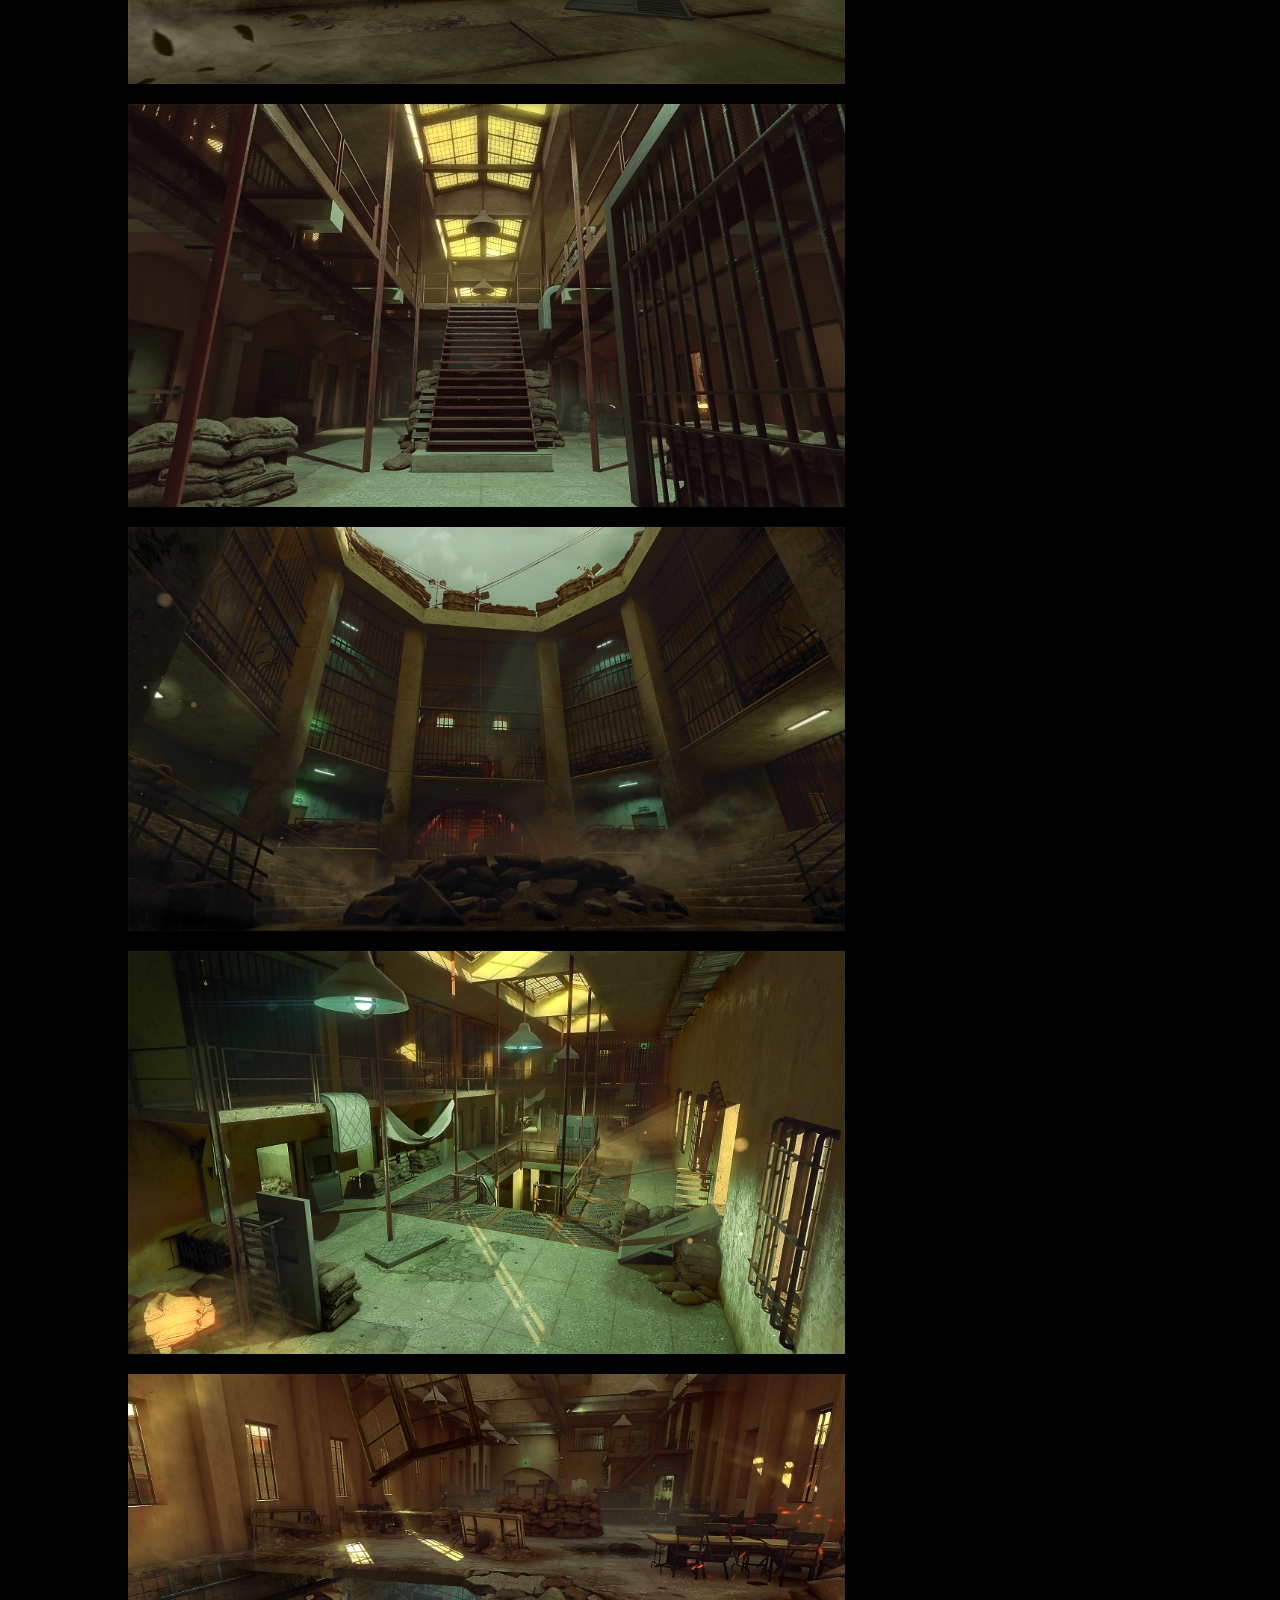
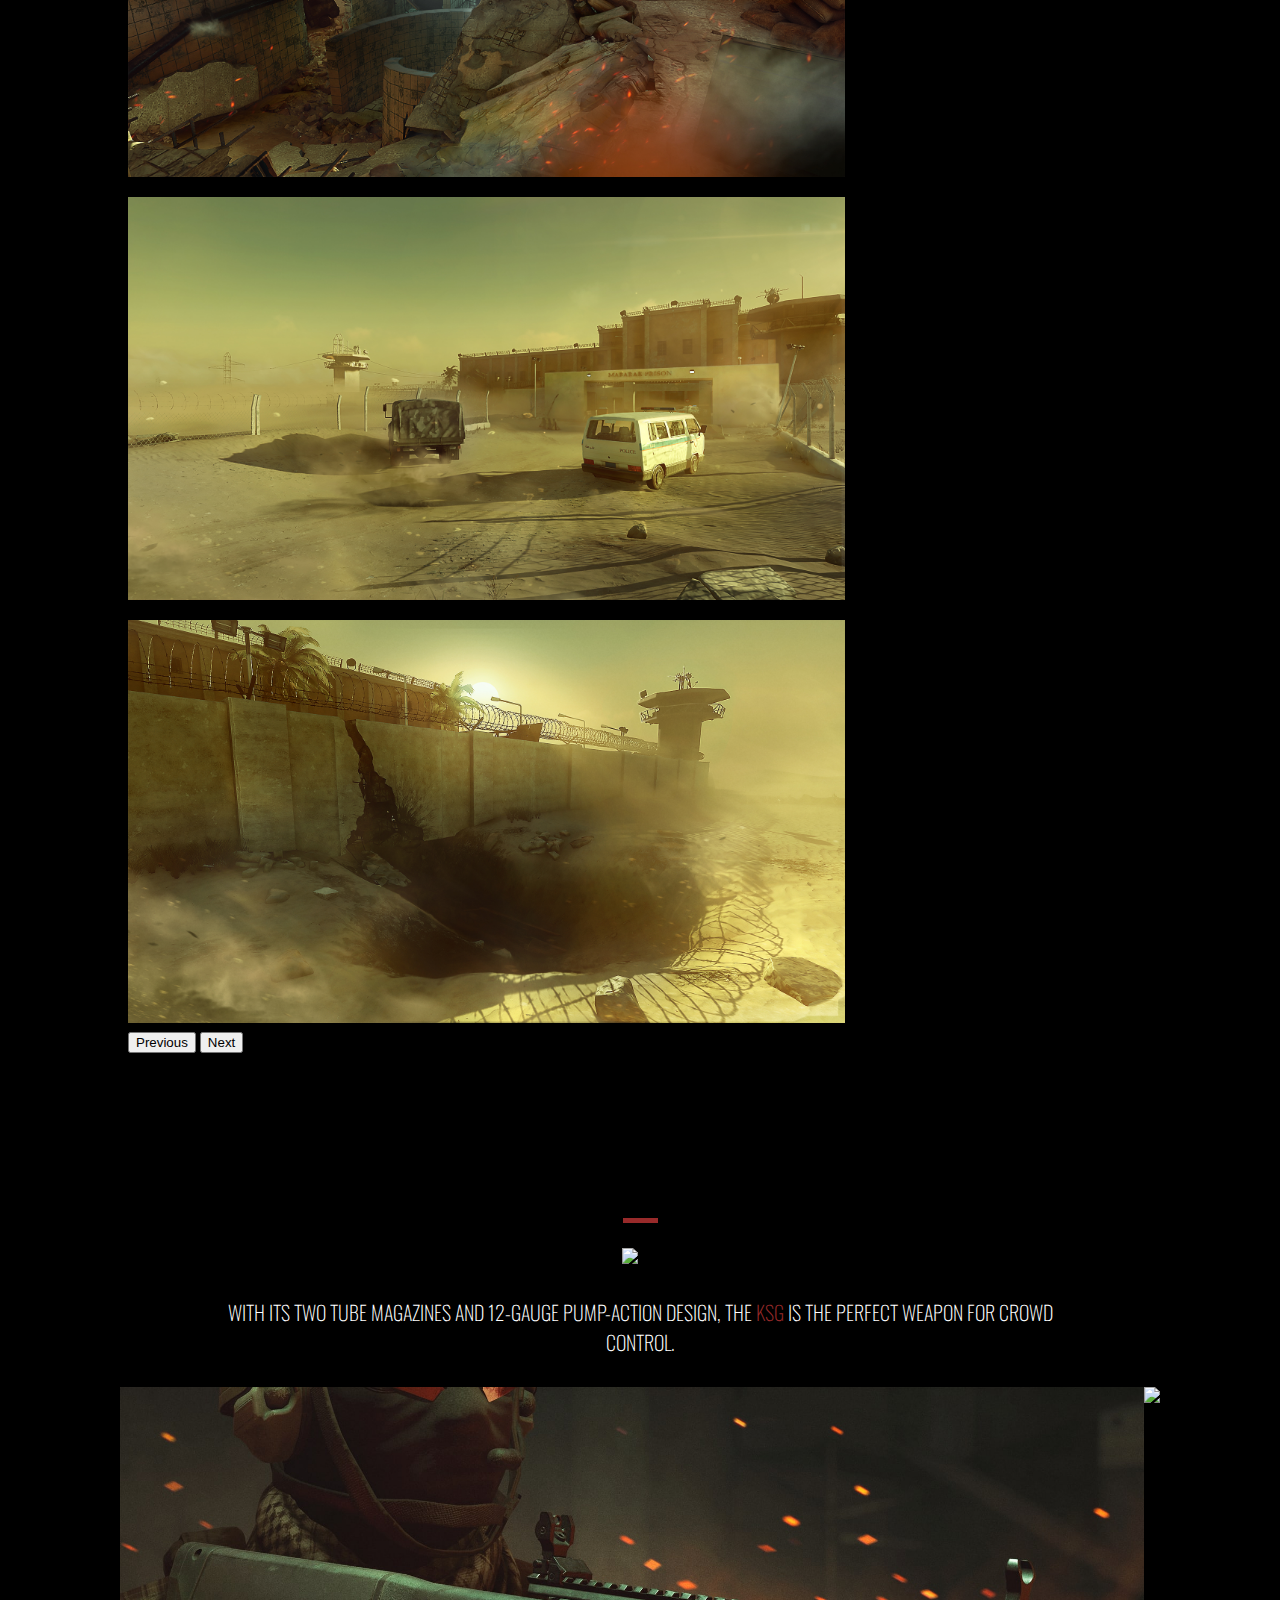
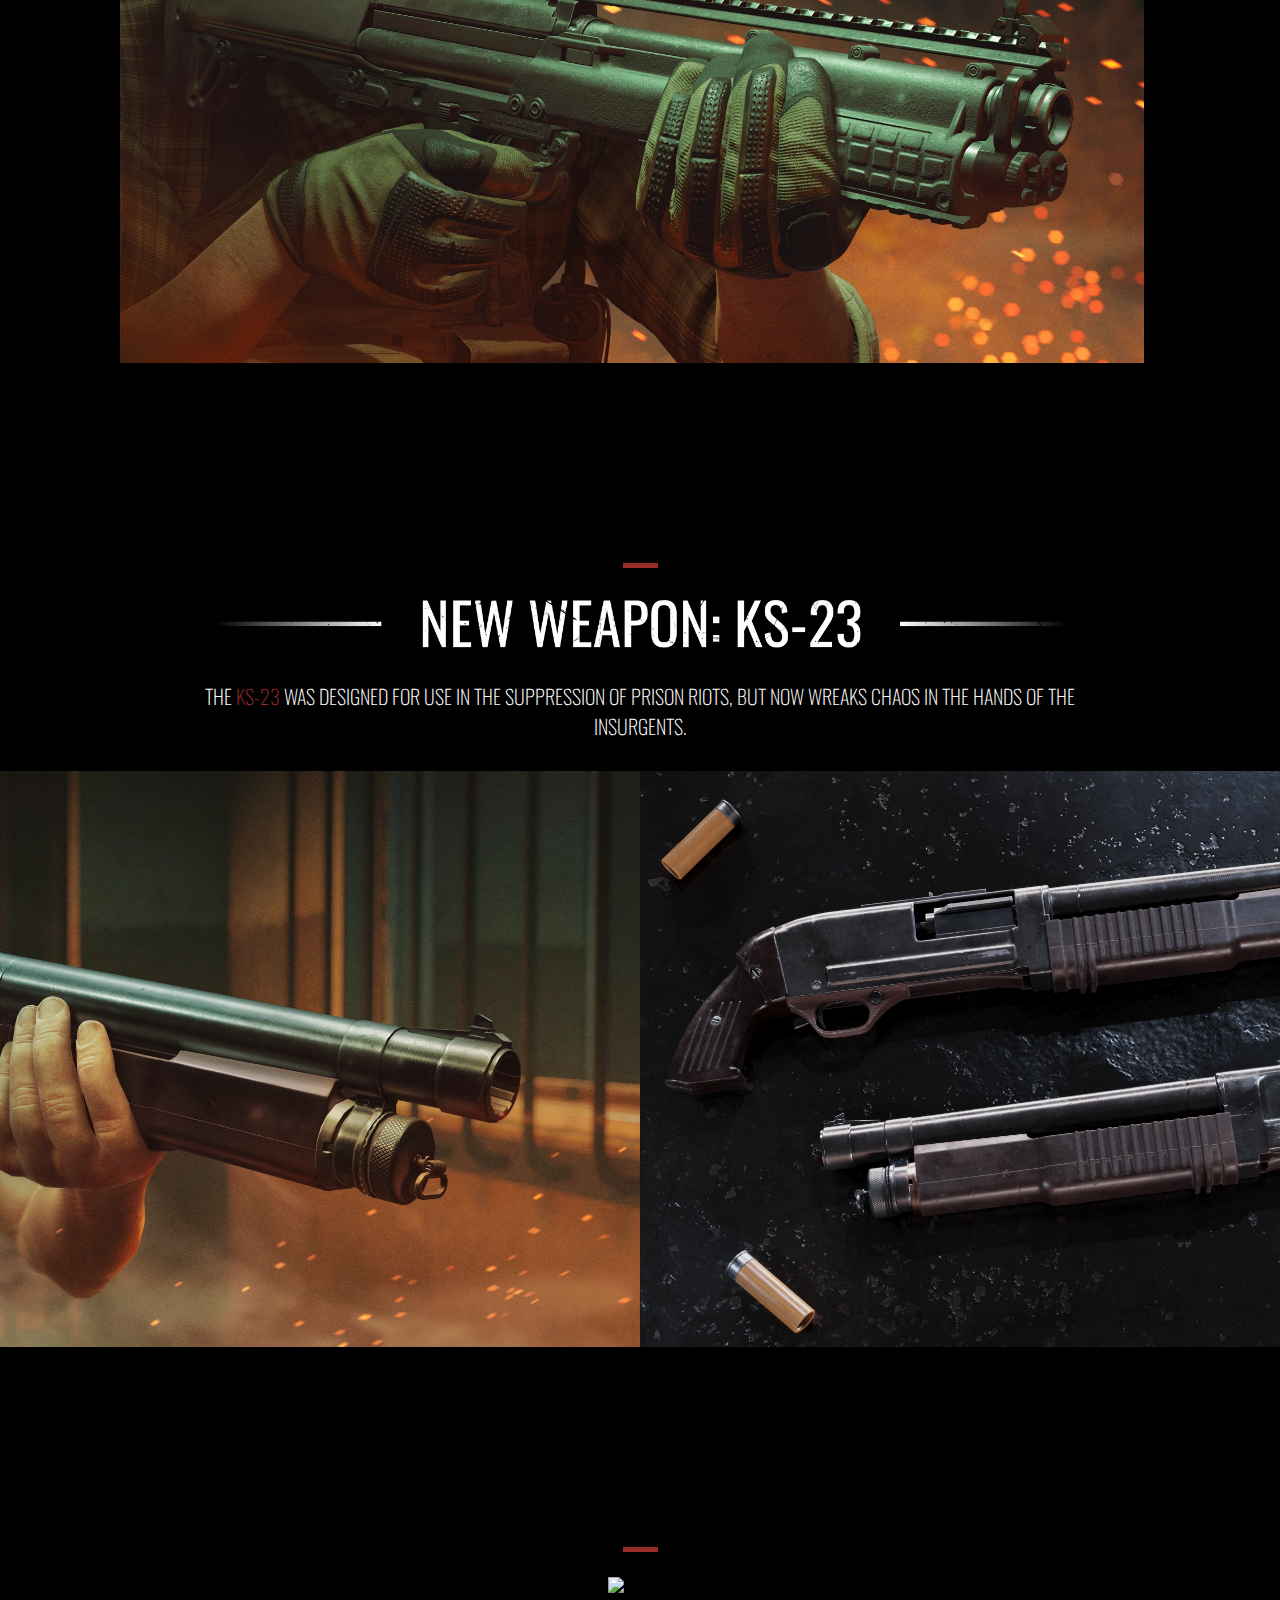
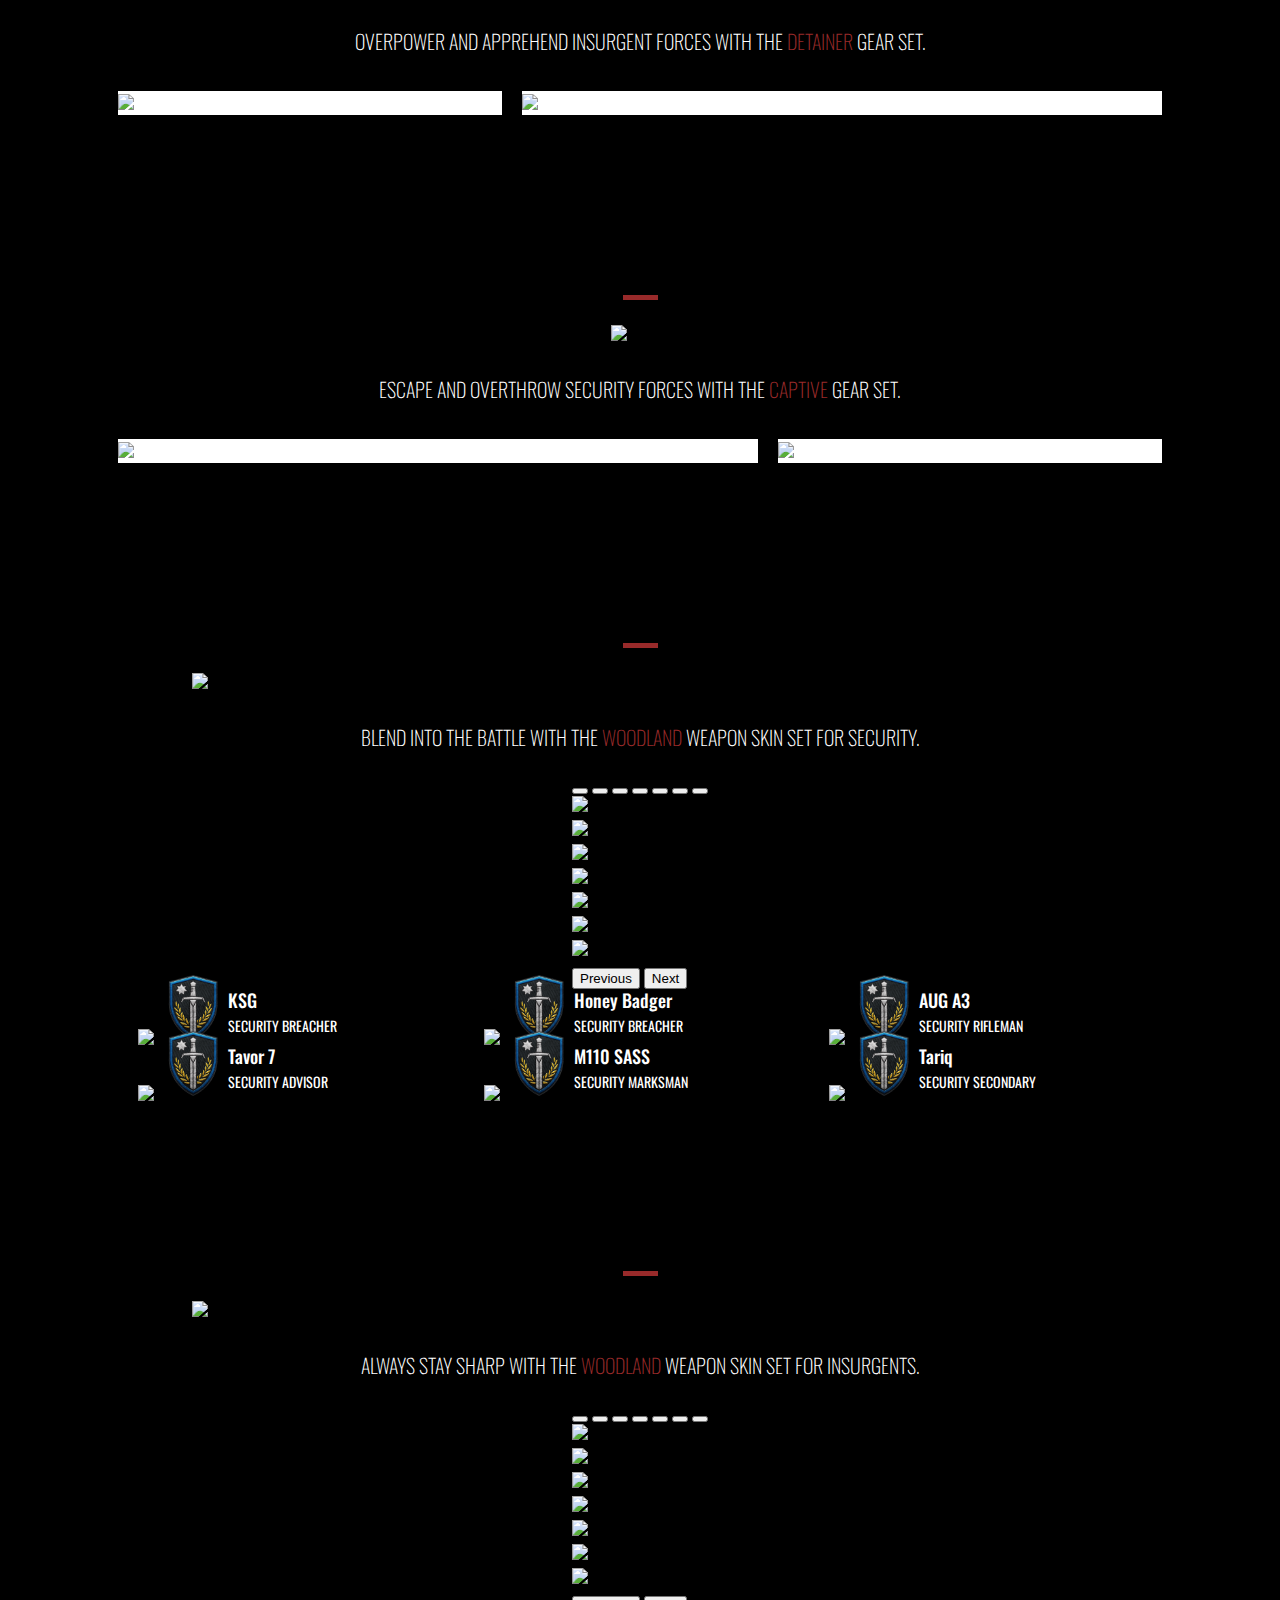
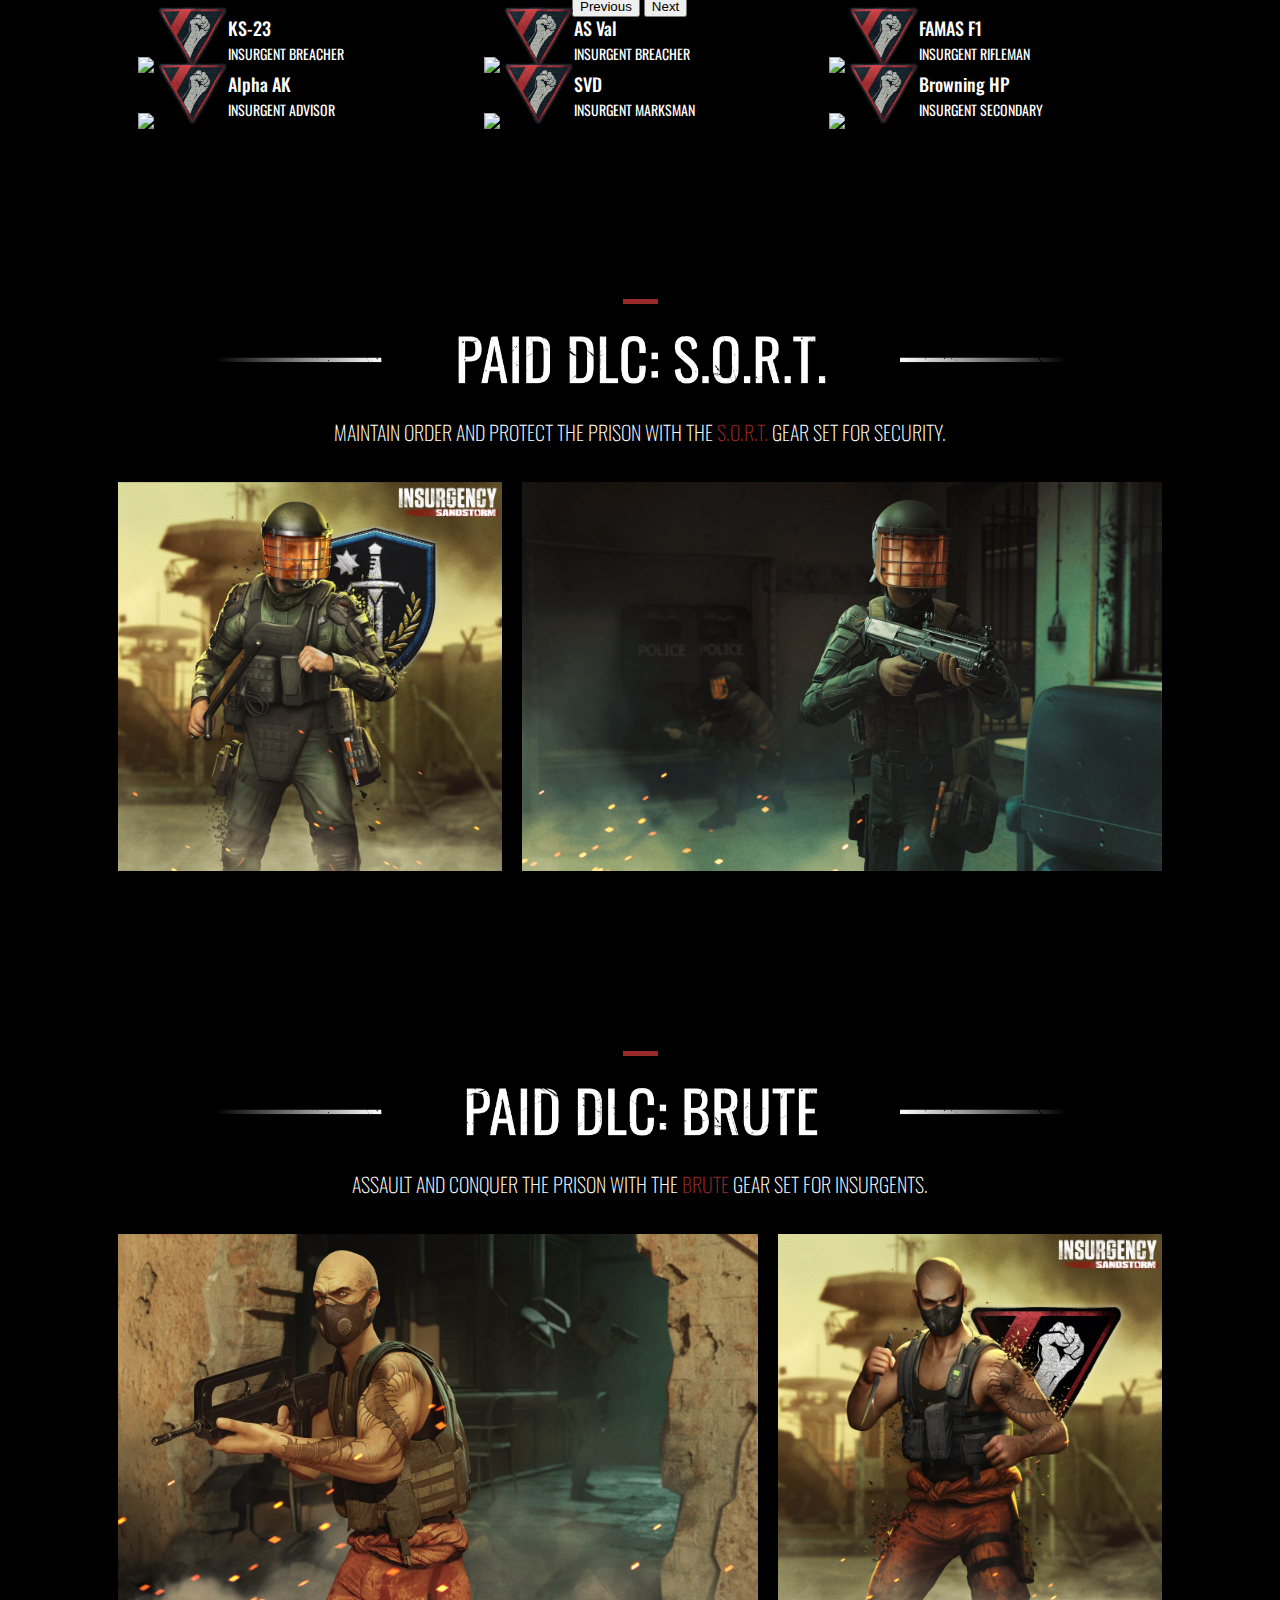
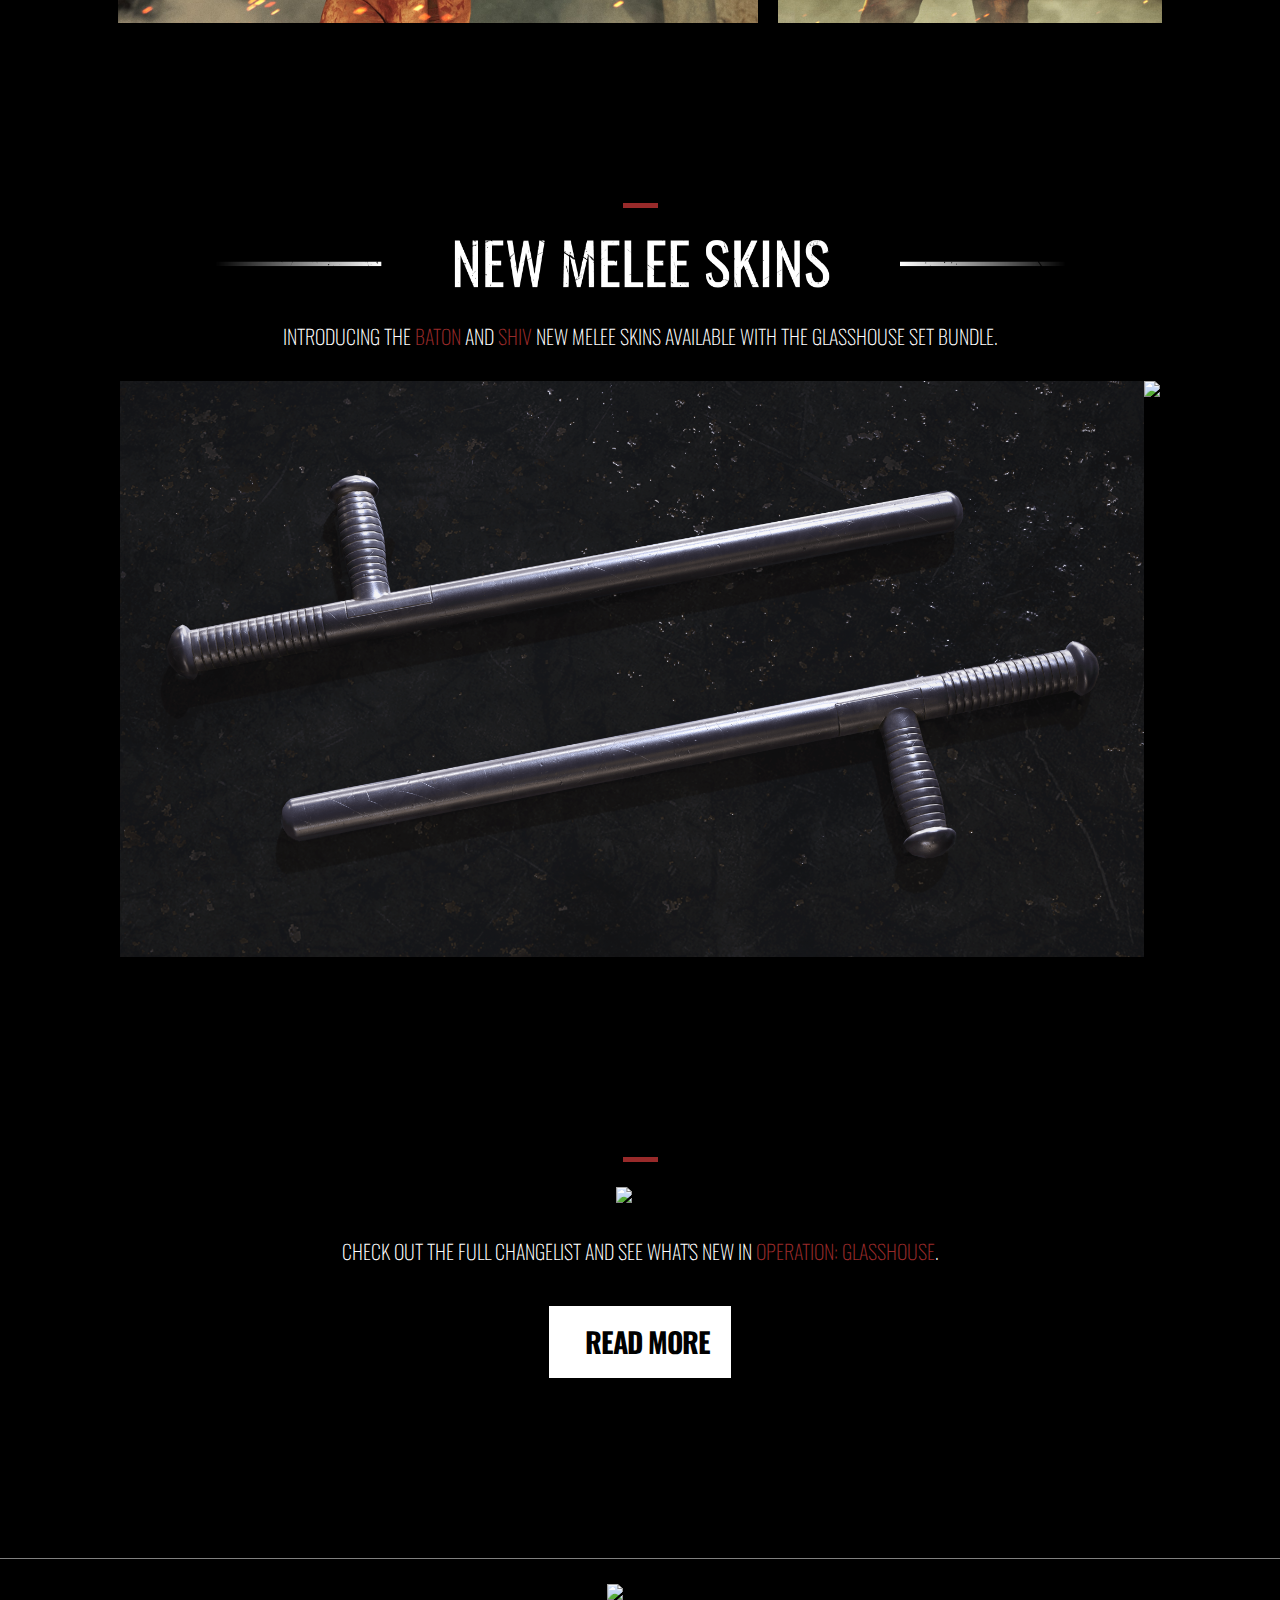
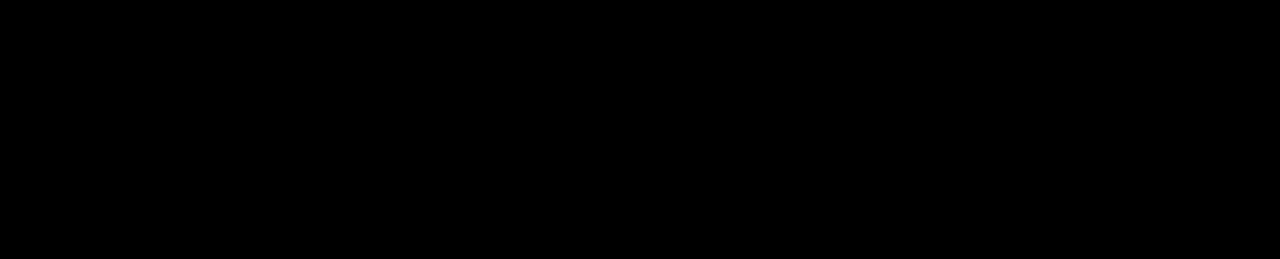
==== commit 00aca267: "Added Footer" ====
--- a/index.html
+++ b/index.html
@@ -580,6 +580,34 @@
 
 		<div id="spacer"></div>
 
+		<section class="section-13">
+			<hr class="red-bar-13">
+			<div class="new-patch">
+				<img id="patch" src="./titles/patch-notes.png" alt="patch">
+			</div>
+			<div class="patch-description">
+				<p>CHECK OUT THE FULL CHANGELIST AND SEE WHAT'S NEW IN <span id="red-font">OPERATION: GLASSHOUSE</span>.</p>
+			</div>
+			<div class="container-read-more">
+				<div class="read-more">
+					<a href="https://newworldinteractive.com/update-1-12-operation-glasshouse-release-notes/">
+						<h1>READ MORE</h1>
+					</a>
+				</div>
+			</div>
+		</section>
+
+		<div id="spacer"></div>
+
+		<footer>
+			<div class="container-footer">
+				<img id="nwi-logo" src="./titles/nwi_logo.png" alt="nwi-logo">
+			</div>
+			<div class="container-footer">
+				<p id="copyright">Copyright © 2022 New World Interactive  |  All Rights Reserved</p>
+			</div>
+		</footer>
+		
 		<script src="https://code.jquery.com/jquery-2.1.1.min.js"></script>
 		<script src="https://cdnjs.cloudflare.com/ajax/libs/mhayes-twentytwenty/1.0.0/js/jquery.twentytwenty.min.js"></script>
 		<script src="https://cdnjs.cloudflare.com/ajax/libs/mhayes-twentytwenty/1.0.0/js/jquery.event.move.min.js"></script>
--- a/styles.css
+++ b/styles.css
@@ -1232,7 +1232,7 @@
     }
 }
 
-/* SECTION 5 */
+/* SECTION 12 */
 .section-12{
     transition: all 300ms;
     background-color: black;
@@ -1319,4 +1319,158 @@
         padding-right: 2vw;
         margin-bottom: 20px;
     }
+}
+
+/* SECTION 13 */
+.section-13{
+    transition: all 300ms;
+    background-color: black;
+    width: auto;
+    padding-bottom: 20px;
+}
+.red-bar-13{
+    width: 35px;
+    height: 5px;
+    background-color: #982a2a;
+    border: none;
+    margin: 0 auto 0 auto;
+}
+.new-patch{
+    display: flex;
+    justify-content: center;
+}
+#patch{
+    margin-top: 25px;
+    max-width: 70%;
+    margin-bottom: 30px;
+    margin-left: auto;
+    margin-right: auto;
+}
+.patch-description{
+    margin: -25px 15vw 0 15vw;
+}
+.patch-description p{
+    text-align: center;
+    color: white;
+    font-size: 20px;
+    font-weight: lighter;
+}
+.container-read-more{
+    display: flex;
+    width: 100%;
+    justify-content: center;
+}
+.read-more{
+    width: 180px;
+    height: 70px;
+    min-height: 28px;
+    margin-top: 20px;
+    margin-bottom: 10px;
+    transition: all 220ms;
+    border: 1px solid white;
+    background-color: white;
+}
+.read-more h1{
+    width: 160px;
+    font-size: 28px;
+    font-weight: bold;
+    margin-top: 14px;
+    margin-left: 35px;
+    color: black;
+    letter-spacing: -1px;
+    font-family: "Oswald", sans-serif;
+}
+.read-more a{
+    text-decoration: none;
+}
+.read-more:hover{
+    background-color: #bfbfbf;
+    cursor: pointer;
+}
+@media only screen and (max-width: 850px) {
+    .patch-description{
+        margin: -25px 10vw 0 10vw;
+    }
+}
+@media only screen and (max-width: 650px) {
+    .read-more{
+        width: 130px;
+        height: 50px;
+        min-height: 28px;
+        margin-top: 5px;
+        margin-bottom: 10px;
+        transition: all 220ms;
+        border: 1px solid white;
+        background-color: white;
+    }
+    .read-more h1{
+        width: 110px;
+        font-size: 23px;
+        font-weight: bold;
+        margin-top: 14px;
+        margin-left: 23px;
+        color: black;
+        letter-spacing: -1px;
+        font-family: "Oswald", sans-serif;
+    }
+    .red-bar-13{
+        width: 30px;
+        height: 4px;
+        background-color: #982a2a;
+        border: none;
+        margin-top: -5px;
+        margin-bottom: -5px;
+    }
+    .new-patch{
+        display: flex;
+        justify-content: center;
+    }
+    .patch-description{
+        margin: -35px 50px 0 50px;
+    }
+    .patch-description p{
+        text-align: center;
+        color: white;
+        font-size: 17px;
+        font-weight: 400;
+    }
+    #patch{
+        min-width: 95%;
+        margin-top: 0;
+        margin-left: auto;
+        margin-right: auto;
+    }
+    .read-more h1{
+        margin-top: 10px;
+        margin-bottom: 10px;
+    }
+    .new-patch{
+        padding-top: 3vh;
+        padding-left: 2vw;
+        padding-right: 2vw;
+        margin-bottom: 20px;
+    }
+}
+
+footer{
+    background-color: black;
+    height: 300px;
+    width: 100%;
+    border-top: 1px solid grey;
+}
+.container-footer{
+    display: flex;
+    justify-content: center;
+}
+#nwi-logo{
+    margin: 25px;
+    margin-bottom: 10px;
+}
+@media only screen and (max-width: 650px) {
+    #nwi-logo{
+        margin-top: 30px;
+    }
+    #copyright{
+        font-size: 14px;
+    }
 }